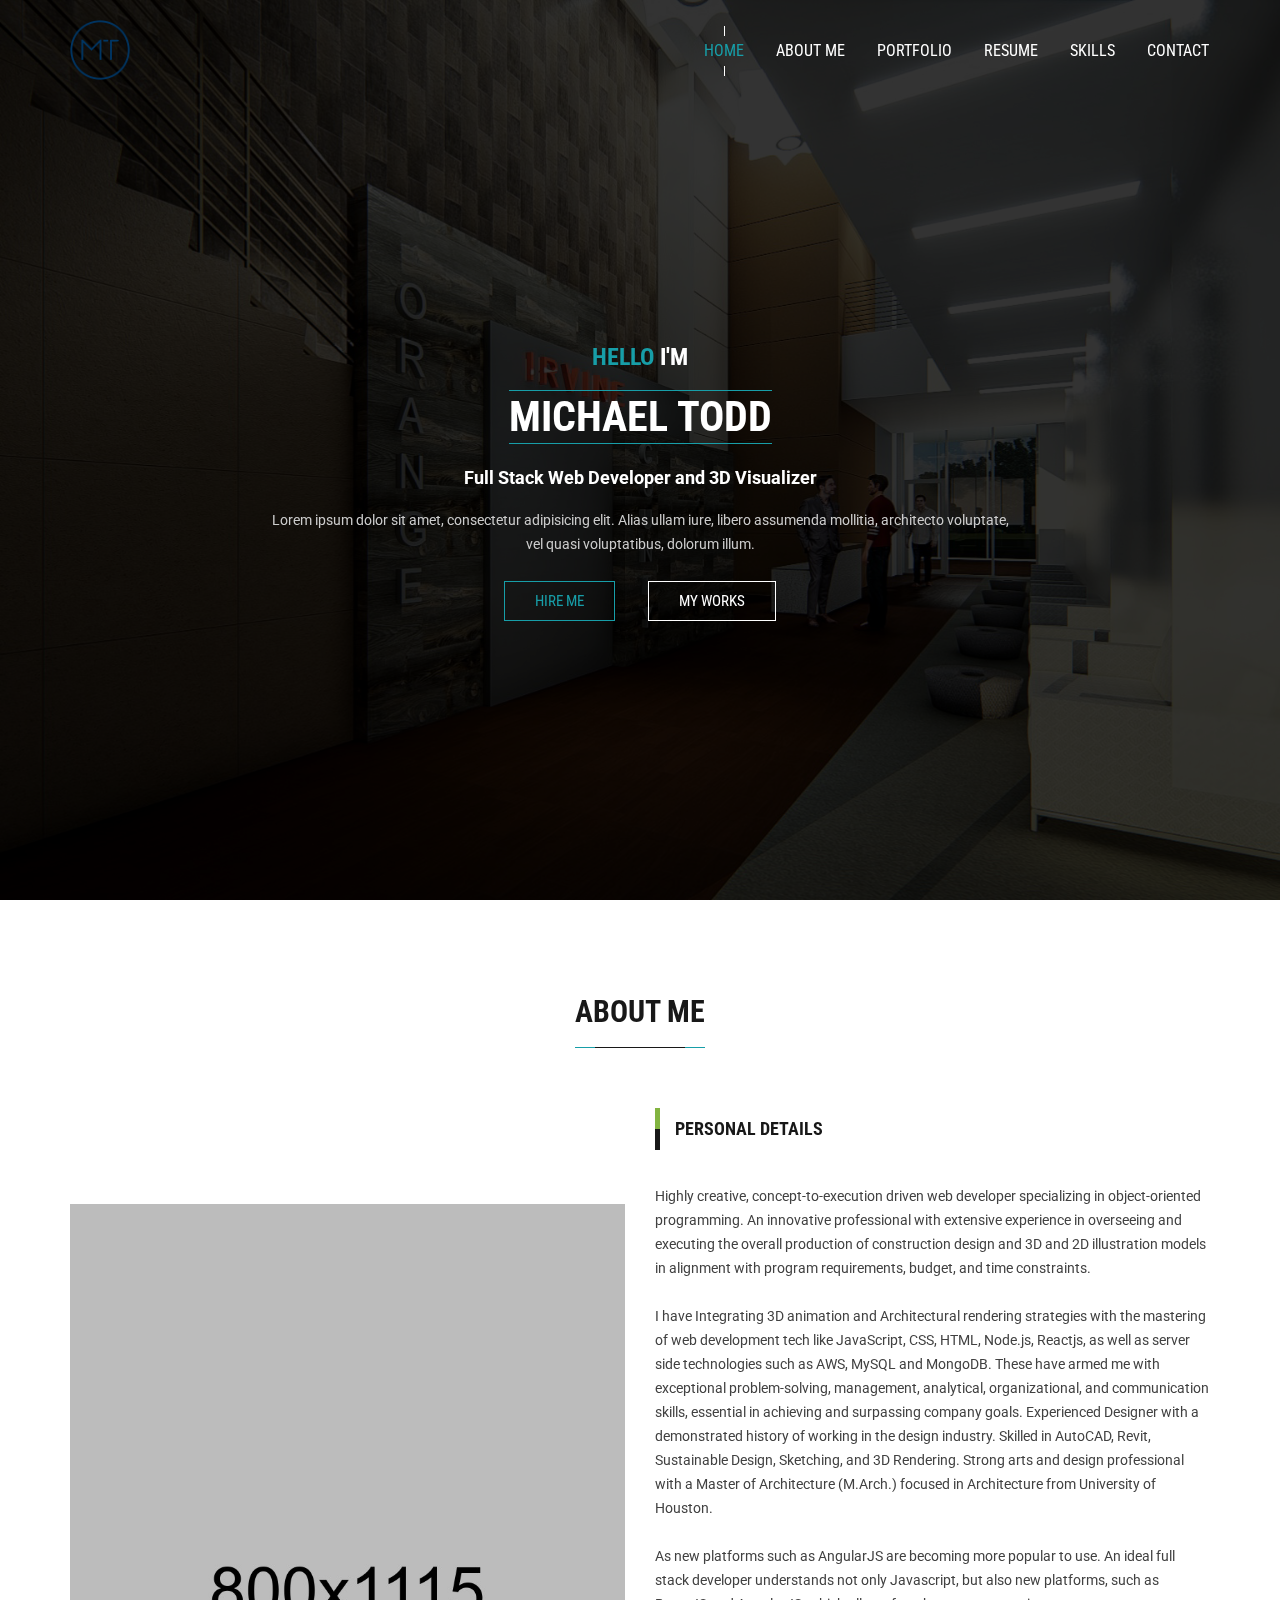
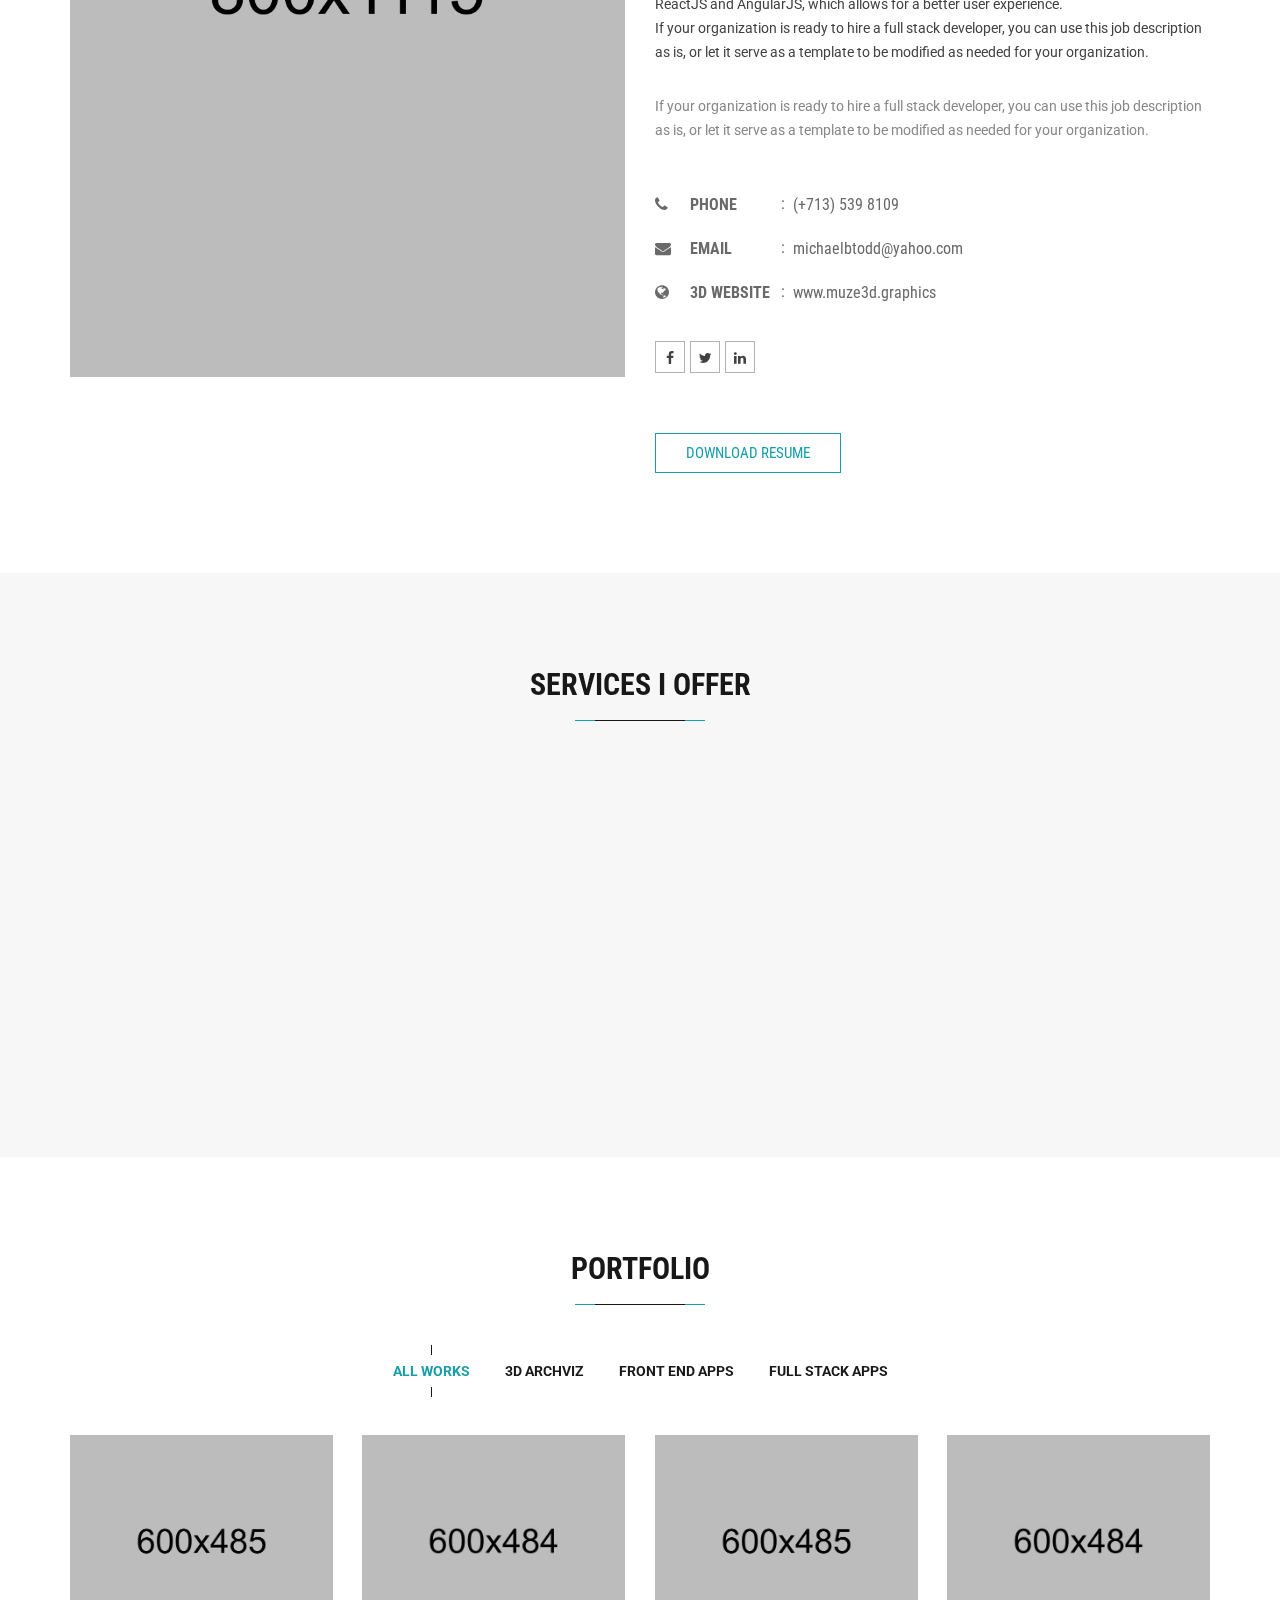
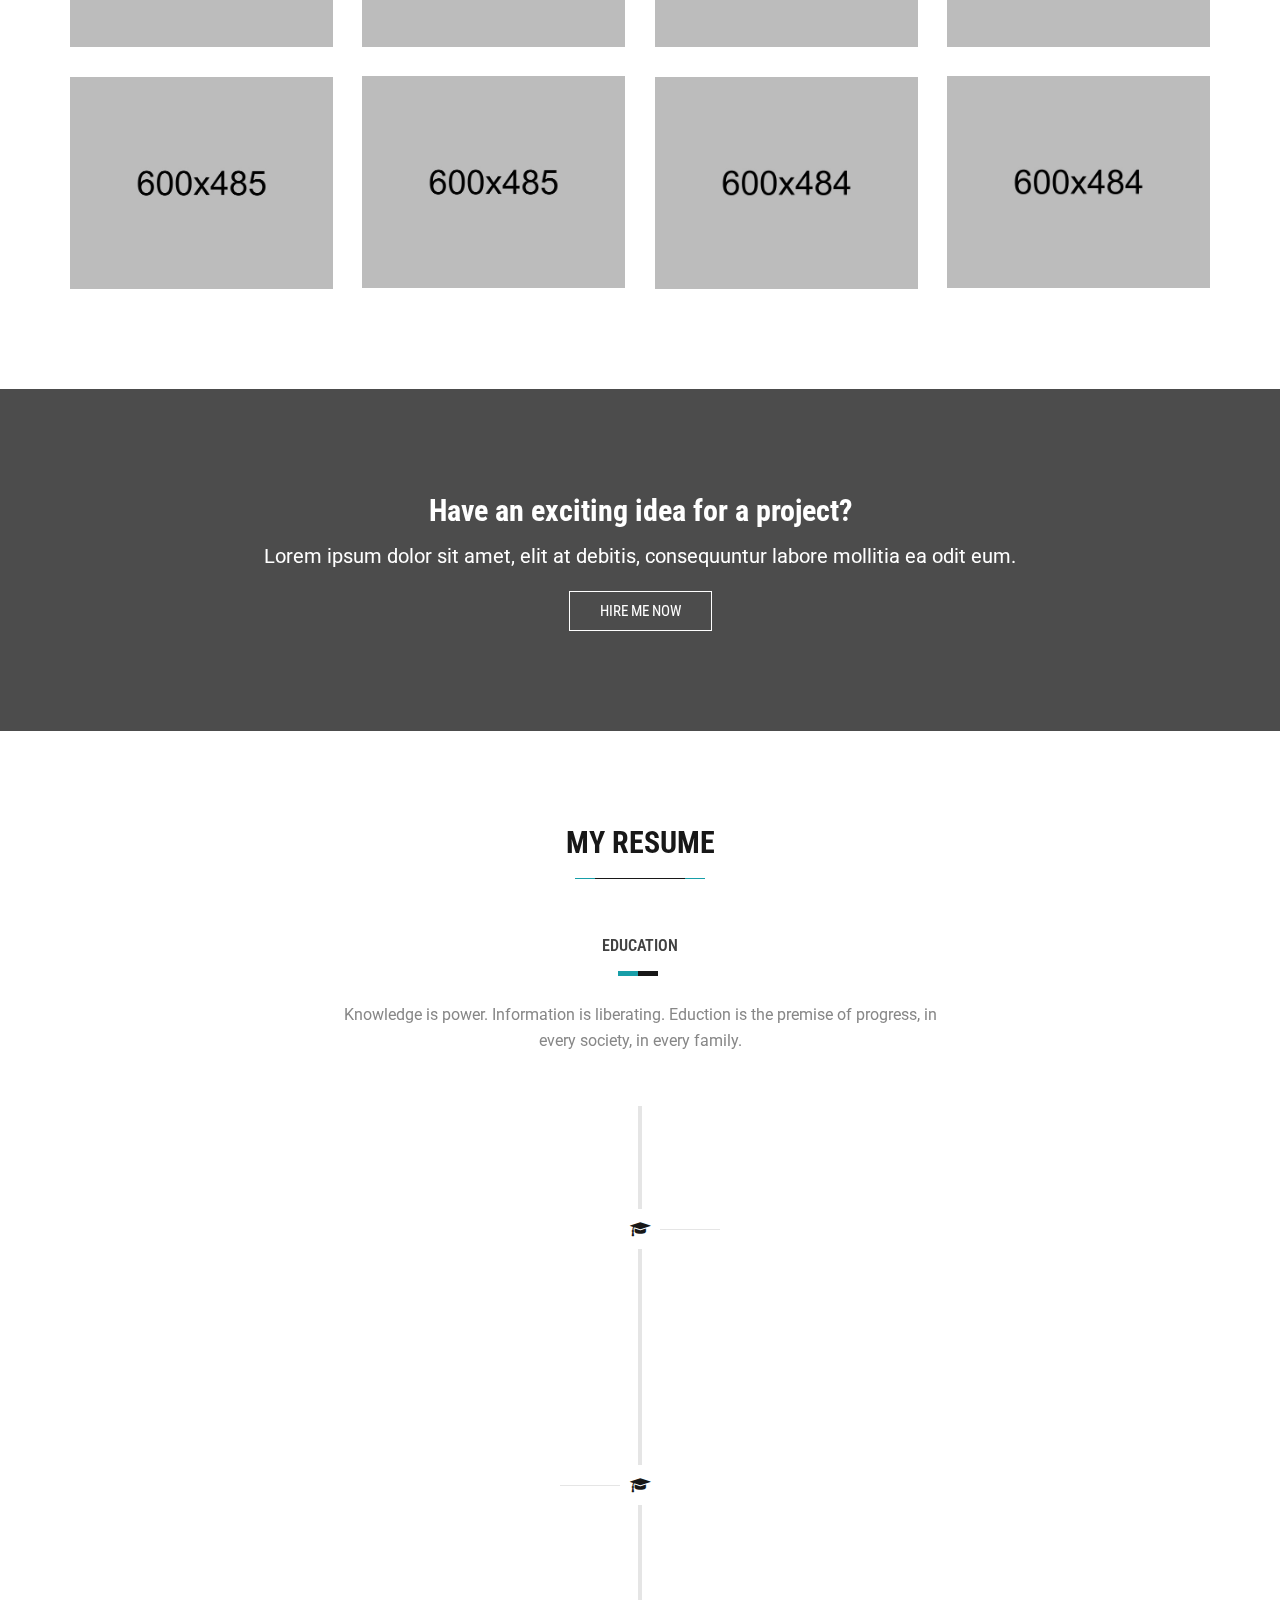
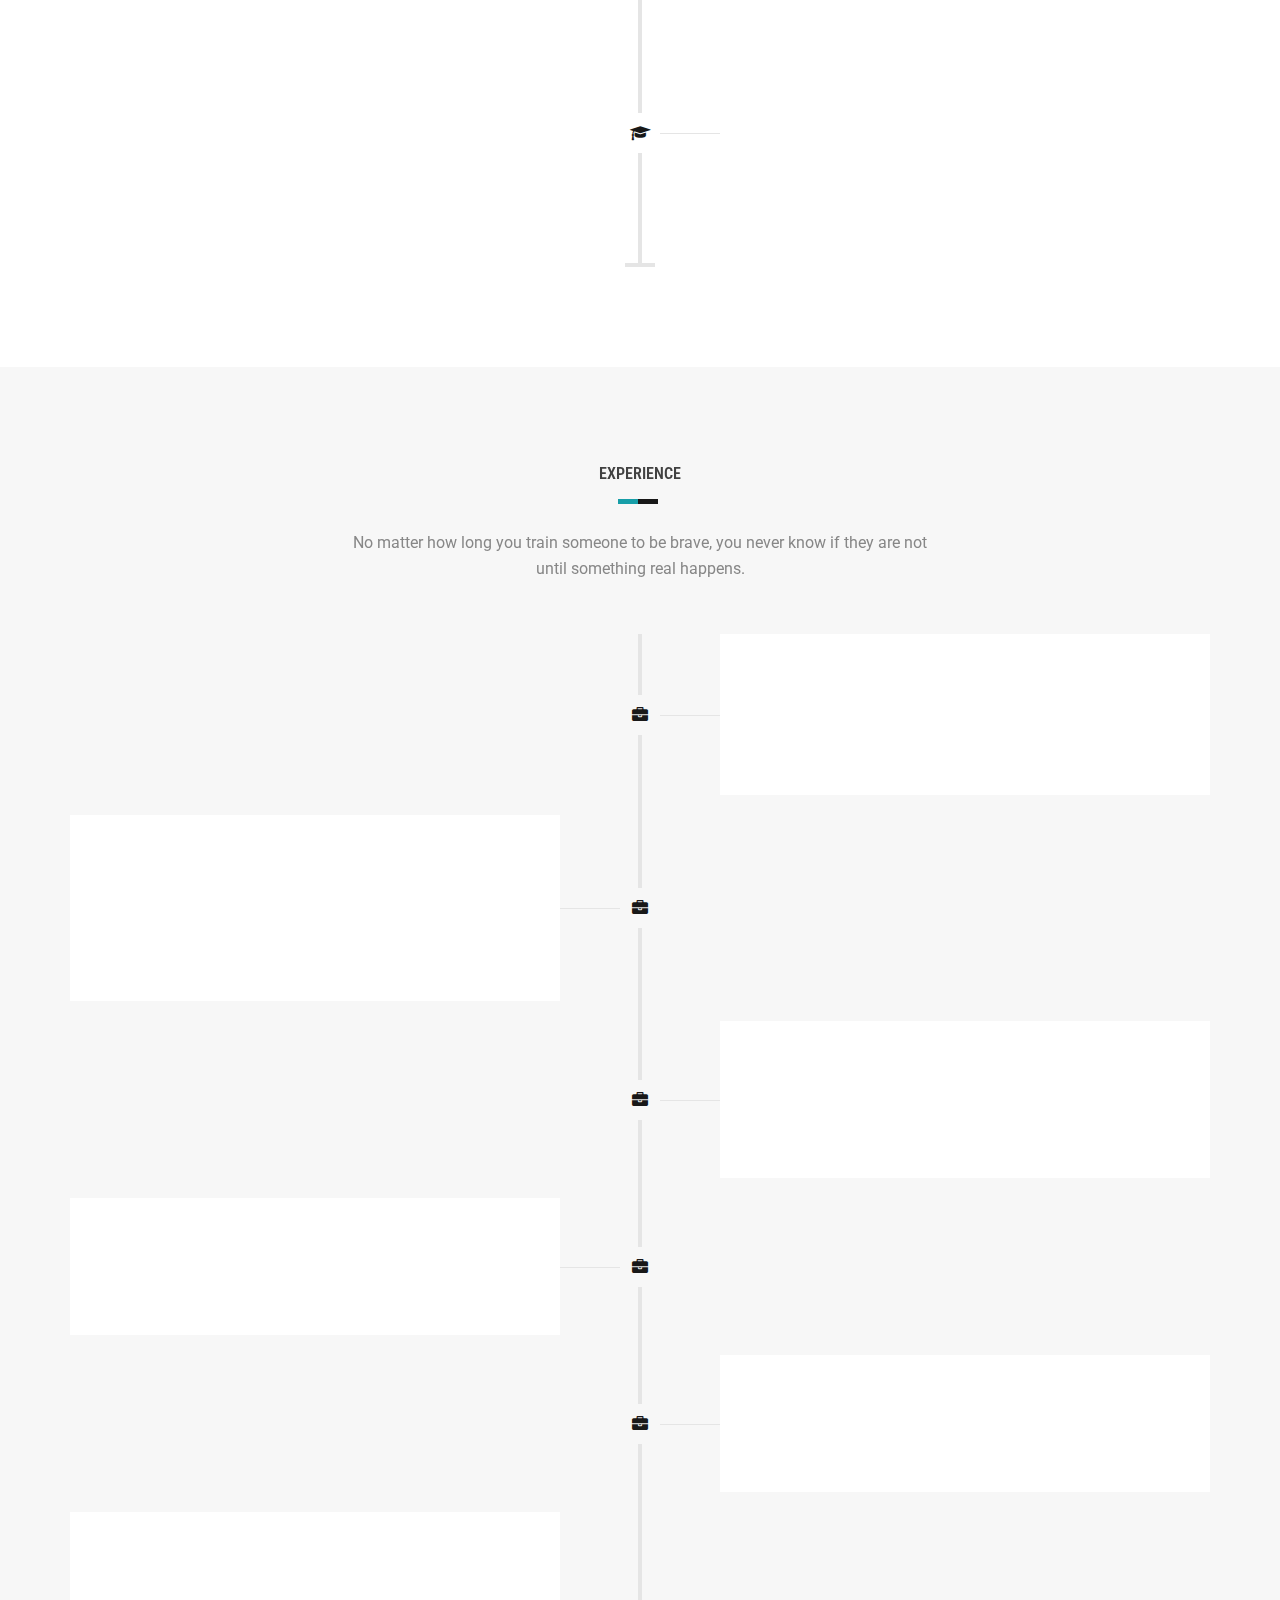
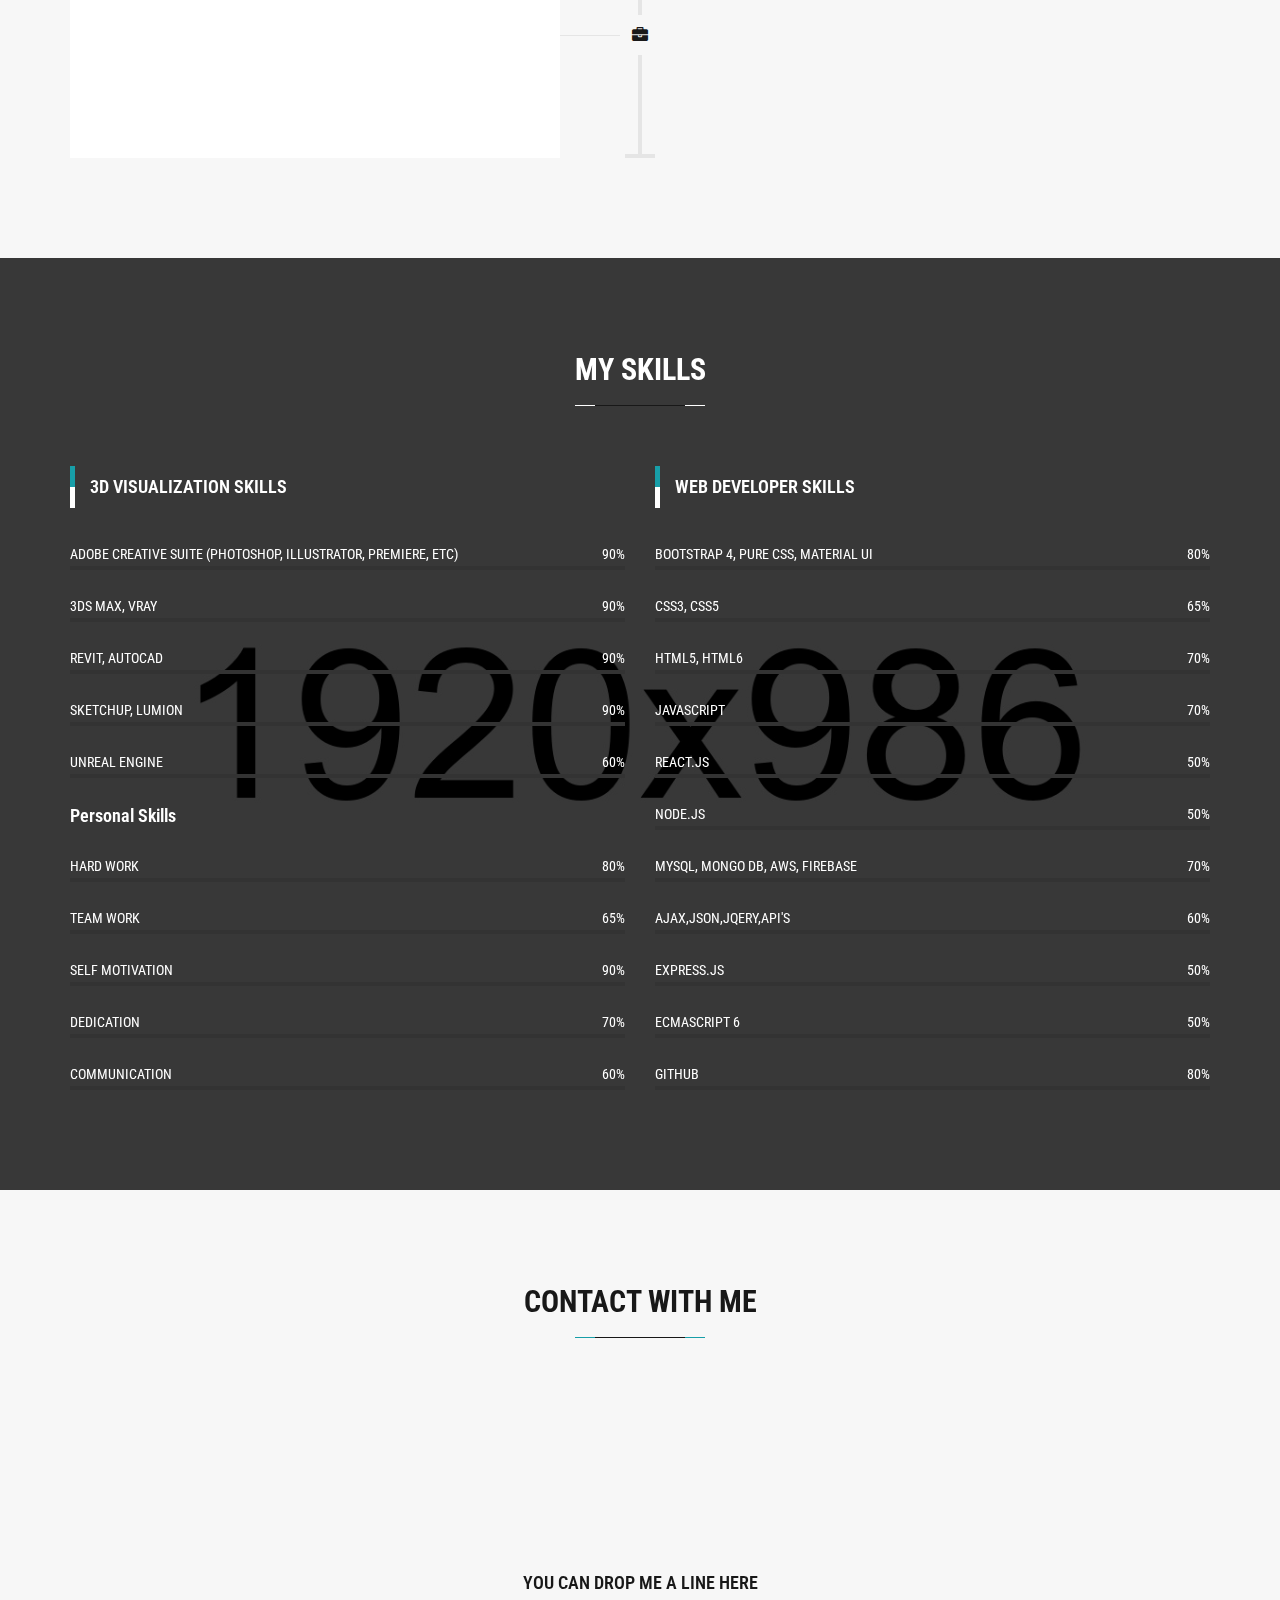
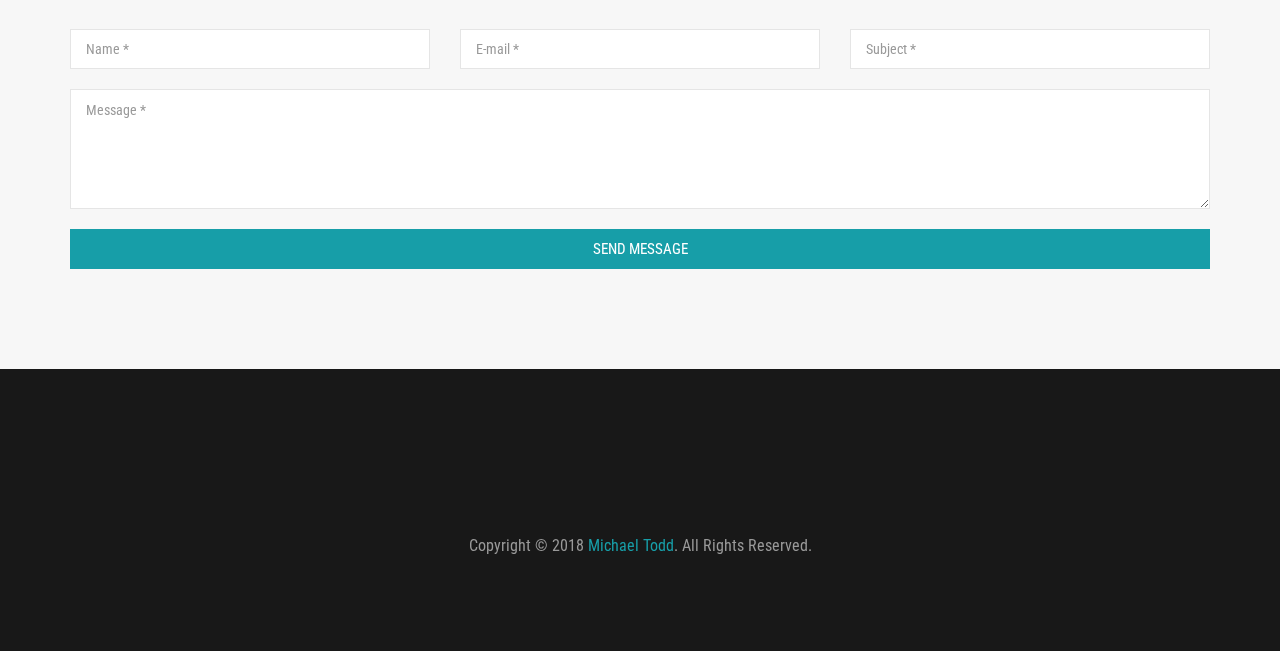
==== index.html @ e8cb7166 "experience update, temp breadcrump background images added" ====
<!DOCTYPE html>
<html dir="ltr" lang="en">

<head>
    <meta charset="utf-8">
    <meta http-equiv="X-UA-Compatible" content="IE=edge">
    <meta name="viewport" content="width=device-width, initial-scale=1">

    <!-- ==== Document Title ==== -->
    <title>Michael Todd Resume</title>

    <!-- ==== Document Meta ==== -->
    <meta name="author" content="">
    <meta name="description" content="">
    <meta name="keywords" content="">

    <!-- ==== Favicon ==== -->
    <link rel="icon" href="favicon.png" type="image/png">

    <!-- ==== Google Font ==== -->
    <link rel="stylesheet" href="https://fonts.googleapis.com/css?family=Roboto:300,400,500,700%7CRoboto+Condensed:300,400,700">

    <!-- ==== Plugins Bundle ==== -->
    <link rel="stylesheet" href="css/plugins.min.css">

    <!-- ==== Main Stylesheet ==== -->
    <link rel="stylesheet" href="style.css">

    <!-- ==== Responsive Stylesheet ==== -->
    <link rel="stylesheet" href="css/responsive-style.css">

    <!-- ==== Color Scheme Stylesheet ==== -->
    <link rel="stylesheet" href="css/colors/color-9.css" id="changeColorScheme">

    <!-- ==== Custom Stylesheet ==== -->
    <link rel="stylesheet" href="css/custom.css">

    <!-- ==== HTML5 Shim and Respond.js IE8 support of HTML5 elements and media queries ==== -->
    <!--[if lt IE 9]>
        <script src="https://oss.maxcdn.com/libs/html5shiv/3.7.0/html5shiv.js"></script>
        <script src="https://oss.maxcdn.com/libs/respond.js/1.4.2/respond.min.js"></script>
    <![endif]-->
</head>

<body data-spy="scroll" data-target="#headerNav" data-offset="100">

    <!-- Preloader Start -->
    <div id="preloader" class="bg-primary">
        <div class="preloader--spinner"></div>
    </div>
    <!-- Preloader End -->

    <!-- Wrapper Start -->
    <div class="wrapper">
        <!-- Header Section Start -->
        <header id="header" class="header--section">
            <!-- Header Navbar Start -->
            <nav class="header--navbar navbar">
                <div class="container">
                    <div class="navbar-header">
                        <button type="button" class="navbar-toggle collapsed" data-toggle="collapse" data-target="#headerNav">
                            <span class="sr-only">Toggle Navigation</span>
                            <span class="icon-bar"></span>
                            <span class="icon-bar"></span>
                            <span class="icon-bar"></span>
                        </button>

                        <!-- Logo Start -->
                        <a href="index.html" class="navbar-brand">
                            <span class="vc--parent">
                                <span class="vc--child">
                                    <img id="mt-logo" src="./img/logo03.png" alt="">
                                </span>
                            </span>
                        </a>
                        <!-- Logo End -->
                    </div>

                    <div id="headerNav" class="navbar-collapse collapse">
                        <!-- Header Nav Links Start -->
                        <ul class="header--nav-links ff--primary nav navbar-right">
                            <li class="active"><a href="#header" data-trigger="scroll">Home</a></li>
                            <li><a href="#aboutme" data-trigger="scroll">About Me</a></li>
                            <li><a href="#portfolio" data-trigger="scroll">Portfolio</a></li>
                            <!-- <li><a href="#experience" data-trigger="scroll">Experience</a></li>                 -->
                            <li><a href="#resume" data-trigger="scroll">Resume</a></li>
                            <li><a href="#skills" data-trigger="scroll">Skills</a></li>
                            <li><a href="#contact" data-trigger="scroll">Contact</a></li>
                            <li class="dropdown">
                                <!-- <a href="#" class="dropdown-toggle" data-toggle="dropdown">Pages<span class="caret"></span></a> -->
                                <!-- PAGES TURNED OFF -->
                                <!-- <a href="#" class="dropdown-toggle" data-toggle="dropdown">Pages<span class="caret"></span></a> -->

                                <ul class="dropdown-menu">
                                    <li><a href="index.html">Home Page</a></li>
                                    <!-- <li><a href="blog.html">Blog Page</a></li> -->
                                    <!-- <li><a href="blog-details.html">Blog Details Page</a></li> -->
                                    <li><a href="contact.html">Contact Page</a></li>
                                    <!-- <li><a href="404.html">404 Page</a></li> -->
                                    <!-- <li><a href="coming-soon.html">Coming Soon Page</a></li> -->
                                </ul>
                            </li>
                        </ul>
                        <!-- Header Nav Links End -->
                    </div>
                </div>
            </nav>
            <!-- Header Navbar End -->
        </header>
        <!-- Header Section End -->

        <!-- Banner Section Start -->
        <section id="banner" class="banner--section" data-bg-parallax="img/banner-img/bg.jpg" data-overlay="0.8">
            <div class="vc--parent">
                <div class="vc--child">
                    <div class="container">
                        <div class="row">
                            <div class="col-md-8 col-md-offset-2">
                                <!-- Banner Content Start -->
                                <div class="banner--content text-center pt--160 pb--100">
                                    <div class="title text-uppercase">
                                        <h2 class="h3 text-white"><span class="text-primary">Hello</span> I'm</h2>
                                    </div>

                                    <div class="name text-uppercase">
                                        <h3 class="h2 text-white">Michael Todd
                                    </div>

                                    <div class="role fs--18 fw--700 text-white">
                                        <p>Full Stack Web Developer and 3D Visualizer</p>
                                    </div>

                                    <div class="desc">
                                        <p>Lorem ipsum dolor sit amet, consectetur adipisicing elit. Alias ullam iure, libero
                                            assumenda mollitia, architecto voluptate, vel quasi voluptatibus, dolorum illum.</p>
                                    </div>

                                    <div class="action">
                                        <a href="#aboutme" data-trigger="scroll" class="btn btn-default">Hire Me</a>
                                        <a href="#portfolio" data-trigger="scroll" class="btn btn-white">My Works</a>
                                    </div>
                                </div>
                                <!-- Banner Content End -->
                            </div>
                        </div>
                    </div>
                </div>
            </div>
        </section>
        <!-- Banner Section End -->

        <!-- About Section Start -->
        <section id="aboutme" class="section pt--100 pb--40">
            <div class="container">
                <!-- Section Title Start -->
                <div class="section--title pb--60 text-center">
                    <h2 class="h2 text-uppercase">About Me</h2>
                </div>
                <!-- Section Title End -->

                <div class="row row--md-vc">
                    <div class="col-md-6 pb--60">
                        <!-- Image Block Start -->
                        <div class="img--block">
                            <img src="img/about-img/01.jpg" alt="">
                        </div>
                        <!-- Image Block End -->
                    </div>

                    <div class="col-md-6 pb--60">
                        <!-- About Block Start -->
                        <div class="about--block">
                            <div class="title">
                                <h2 class="h4 fw--700 text-uppercase">Personal Details</h2>
                            </div>

                            <div class="details pt--30 text-dark">
                                <p>Highly creative, concept-to-execution driven web developer specializing in object-oriented
                                    programming. An innovative professional with extensive experience in overseeing and executing
                                    the overall production of construction design and 3D and 2D illustration models in alignment
                                    with program requirements, budget, and time constraints.
                                    <br>
                                    <br> I have Integrating 3D animation and Architectural rendering strategies with the
                                    mastering of web development tech like JavaScript, CSS, HTML, Node.js, Reactjs, as well
                                    as server side technologies such as AWS, MySQL and MongoDB. These have armed me with
                                    exceptional problem-solving, management, analytical, organizational, and communication
                                    skills, essential in achieving and surpassing company goals. Experienced Designer with
                                    a demonstrated history of working in the design industry. Skilled in AutoCAD, Revit,
                                    Sustainable Design, Sketching, and 3D Rendering. Strong arts and design professional
                                    with a Master of Architecture (M.Arch.) focused in Architecture from University of Houston.
                                    <br>
                                    <br>

                                    <!-- The full stack developer is a great resource for any company dealing with technology because when the developer is creating
                                the web part of a product puzzle, he or she is doing it from both perspectives – ease and practicality of use and user experience.
                                The demand for full stack developers is high, which has led to a huge shortage in candidates to fill the jobs, especially
                                <br>
                                <br> -->
                                    As new platforms such as AngularJS are becoming more popular to use. An ideal full stack developer understands not only Javascript,
                                    but also new platforms, such as ReactJS and AngularJS, which allows for a better user
                                    experience.
                                    <br> If your organization is ready to hire a full stack developer, you can use this job
                                    description as is, or let it serve as a template to be modified as needed for your organization.</p>
                            </div>

                            <div class="details pt--30">
                                <p>If your organization is ready to hire a full stack developer, you can use this job description
                                    as is, or let it serve as a template to be modified as needed for your organization.</p>
                            </div>

                            <div class="info pt--50">
                                <table class="ff--primary">
                                    <tbody>
                                        <!-- CALENDAR/BIRTHDAY TURNED OFF -->
                                        <!-- <tr>
                                            <th>
                                                <i class="fa fa-calendar"></i>
                                                <span>Brithday</span>
                                            </th>
                                            <td>12/10/1990</td>
                                        </tr> -->
                                        <tr>
                                            <th>
                                                <i class="fa fa-phone"></i>
                                                <span>Phone</span>
                                            </th>
                                            <td><a href="tel:+7135398109" class="btn-link">(+713) 539 8109</a></td>
                                        </tr>
                                        <tr>
                                            <th>
                                                <i class="fa fa-envelope"></i>
                                                <span>Email</span>
                                            </th>
                                            <td><a href="mailto:michaelbtodd@yahoo.com" class="btn-link">michaelbtodd@yahoo.com</a></td>
                                        </tr>
                                        <!-- <tr>
                                            <th>
                                                <i class="fa fa-skype"></i>
                                                <span>Skype</span>
                                            </th>
                                            <td>michaelbtodd1</td>
                                        </tr> -->
                                        <tr>
                                            <th>
                                                <i class="fa fa-globe"></i>
                                                <span>3D Website</span>
                                            </th>
                                            <td><a href="https://www.muze3d.graphics/" class="btn-link">www.muze3d.graphics</a></td>
                                        </tr>
                                    </tbody>
                                </table>
                            </div>

                            <div class="social text-dark pt--30">
                                <ul class="nav">
                                    <li><a href="#"><span class="fa fa-facebook"></span></a></li>
                                    <li><a href="#"><span class="fa fa-twitter"></span></a></li>
                                    <!-- <li><a href="#"><span class="fa fa-google-plus"></span></a></li> -->
                                    <li><a href="https://www.linkedin.com/in/michael-todd-01a16677/"><span class="fa fa-linkedin"></span></a></li>
                                </ul>
                            </div>

                            <div class="action pt--60">
                                <a href="img/resume-img/michaeltodd-resume.pdf" class="btn btn-default">Download Resume</a>
                            </div>
                        </div>
                        <!-- About Block End -->
                    </div>
                </div>
            </div>
        </section>
        <!-- About Section End -->

        <!-- Services Section Start -->
        <section id="services" class="section pt--100 pb--40 bg-light">
            <div class="container">
                <!-- Section Title Start -->
                <div class="section--title pb--60 text-center">
                    <h2 class="h2 text-uppercase">Services I Offer</h2>
                </div>
                <!-- Section Title End -->

                <div class="row AdjustRow" data-scroll-reveal="group">
                    <div class="col-md-3 col-xs-6 col-xxs-12 pb--60">
                        <!-- Service Block Start -->
                        <div class="service--block">
                            <div class="icon">
                                <i class="fa fa-heart-o"></i>
                            </div>

                            <div class="title">
                                <h3 class="h4">Amazing Design</h3>
                            </div>

                            <div class="desc">
                                <p>Lorem ipsum dolor sit amet, consectetur adipisicing elit excepturi eum, consequatur quas
                                    cumque vel.</p>
                            </div>
                        </div>
                        <!-- Service Block End -->
                    </div>

                    <div class="col-md-3 col-xs-6 col-xxs-12 pb--60">
                        <!-- Service Block Start -->
                        <div class="service--block">
                            <div class="icon">
                                <i class="fa fa-cogs"></i>
                            </div>

                            <div class="title">
                                <h3 class="h4">Development</h3>
                            </div>

                            <div class="desc">
                                <p>Lorem ipsum dolor sit amet, consectetur adipisicing elit excepturi eum, consequatur quas
                                    cumque vel.</p>
                            </div>
                        </div>
                        <!-- Service Block End -->
                    </div>

                    <div class="col-md-3 col-xs-6 col-xxs-12 pb--60">
                        <!-- Service Block Start -->
                        <div class="service--block">
                            <div class="icon">
                                <i class="fa fa-support"></i>
                            </div>

                            <div class="title">
                                <h3 class="h4">24/7 Support</h3>
                            </div>

                            <div class="desc">
                                <p>Lorem ipsum dolor sit amet, consectetur adipisicing elit excepturi eum, consequatur quas
                                    cumque vel.</p>
                            </div>
                        </div>
                        <!-- Service Block End -->
                    </div>

                    <div class="col-md-3 col-xs-6 col-xxs-12 pb--60">
                        <!-- Service Block Start -->
                        <div class="service--block">
                            <div class="icon">
                                <i class="fa fa-paint-brush"></i>
                            </div>

                            <div class="title">
                                <h3 class="h4">Redesign</h3>
                            </div>

                            <div class="desc">
                                <p>Lorem ipsum dolor sit amet, consectetur adipisicing elit excepturi eum, consequatur quas
                                    cumque vel.</p>
                            </div>
                        </div>
                        <!-- Service Block End -->
                    </div>
                </div>
            </div>
        </section>
        <!-- Services Section End -->

        <!-- Portfolio Section Start -->
        <section id="portfolio" class="section pt--100 pb--40">
            <div class="container">
                <!-- Section Title Start -->
                <div class="section--title pb--60 text-center">
                    <h2 class="h2 text-uppercase">Portfolio</h2>
                </div>
                <!-- Section Title End -->

                <!-- Portfolio Filter Menu Start -->
                <div class="portfolio--filter-menu pb--50">
                    <ul class="nav">
                        <li data-target="*" class="active">All Works</li>
                        <li data-target="illustration">3D ArchViz</li>
                        <li data-target="ui-design">Front End Apps</li>
                        <li data-target="branding">Full Stack Apps</li>
                    </ul>
                </div>
                <!-- Portfolio Filter Menu End -->

                <!-- Portfolio Items Start -->
                <div class="portfolio--items row MasonryRow pb--30" data-trigger="gallery_popup">
                    <div class="col-md-3 col-xs-6 col-xxs-12 pb--30" data-cat="illustration ui-design">
                        <!-- Portfolio Item Start -->
                        <div class="portfolio--item">
                            <img src="img/portfolio-img/01.jpg" alt="">

                            <a href="img/portfolio-img/01.jpg" class="caption">
                                <div class="vc--parent">
                                    <div class="vc--child">
                                        <h3 class="h6">Cover Design</h3>

                                        <p>Lorem ipsum dolor sit amet.</p>
                                    </div>
                                </div>
                            </a>
                        </div>
                        <!-- Portfolio Item End -->
                    </div>

                    <div class="col-md-3 col-xs-6 col-xxs-12 pb--30" data-cat="ui-design illustration">
                        <!-- Portfolio Item Start -->
                        <div class="portfolio--item">
                            <img src="img/portfolio-img/02.jpg" alt="">

                            <a href="img/portfolio-img/02.jpg" class="caption">
                                <div class="vc--parent">
                                    <div class="vc--child">
                                        <h3 class="h6">Business Card Design</h3>

                                        <p>Lorem ipsum dolor sit amet.</p>
                                    </div>
                                </div>
                            </a>
                        </div>
                        <!-- Portfolio Item End -->
                    </div>

                    <div class="col-md-3 col-xs-6 col-xxs-12 pb--30" data-cat="illustration branding">
                        <!-- Portfolio Item Start -->
                        <div class="portfolio--item">
                            <img src="img/portfolio-img/03.jpg" alt="">

                            <a href="img/portfolio-img/03.jpg" class="caption">
                                <div class="vc--parent">
                                    <div class="vc--child">
                                        <h3 class="h6">Candleholders Design</h3>

                                        <p>Lorem ipsum dolor sit amet.</p>
                                    </div>
                                </div>
                            </a>
                        </div>
                        <!-- Portfolio Item End -->
                    </div>

                    <div class="col-md-3 col-xs-6 col-xxs-12 pb--30" data-cat="branding illustration">
                        <!-- Portfolio Item Start -->
                        <div class="portfolio--item">
                            <img src="img/portfolio-img/04.jpg" alt="">

                            <a href="img/portfolio-img/04.jpg" class="caption">
                                <div class="vc--parent">
                                    <div class="vc--child">
                                        <h3 class="h6">Branding Design</h3>

                                        <p>Lorem ipsum dolor sit amet.</p>
                                    </div>
                                </div>
                            </a>
                        </div>
                        <!-- Portfolio Item End -->
                    </div>

                    <div class="col-md-3 col-xs-6 col-xxs-12 pb--30" data-cat="illustration ui-design">
                        <!-- Portfolio Item Start -->
                        <div class="portfolio--item">
                            <img src="img/portfolio-img/01.jpg" alt="">

                            <a href="img/portfolio-img/01.jpg" class="caption">
                                <div class="vc--parent">
                                    <div class="vc--child">
                                        <h3 class="h6">Cover Design</h3>

                                        <p>Lorem ipsum dolor sit amet.</p>
                                    </div>
                                </div>
                            </a>
                        </div>
                        <!-- Portfolio Item End -->
                    </div>

                    <div class="col-md-3 col-xs-6 col-xxs-12 pb--30" data-cat="ui-design illustration">
                        <!-- Portfolio Item Start -->
                        <div class="portfolio--item">
                            <img src="img/portfolio-img/02.jpg" alt="">

                            <a href="img/portfolio-img/02.jpg" class="caption">
                                <div class="vc--parent">
                                    <div class="vc--child">
                                        <h3 class="h6">Business Card Design</h3>

                                        <p>Lorem ipsum dolor sit amet.</p>
                                    </div>
                                </div>
                            </a>
                        </div>
                        <!-- Portfolio Item End -->
                    </div>

                    <div class="col-md-3 col-xs-6 col-xxs-12 pb--30" data-cat="illustration branding">
                        <!-- Portfolio Item Start -->
                        <div class="portfolio--item">
                            <img src="img/portfolio-img/03.jpg" alt="">

                            <a href="img/portfolio-img/03.jpg" class="caption">
                                <div class="vc--parent">
                                    <div class="vc--child">
                                        <h3 class="h6">Crystal Collector Web App</h3>

                                        <p>Lorem ipsum dolor sit amet.</p>
                                    </div>
                                </div>
                            </a>
                        </div>
                        <!-- Portfolio Item End -->
                    </div>

                    <div class="col-md-3 col-xs-6 col-xxs-12 pb--30" data-cat="branding illustration">
                        <!-- Portfolio Item Start -->
                        <div class="portfolio--item">
                            <img src="img/portfolio-img/04.jpg" alt="">

                            <a href="img/portfolio-img/04.jpg" class="caption">
                                <div class="vc--parent">
                                    <div class="vc--child">
                                        <h3 class="h6">Branding Design</h3>

                                        <p>Lorem ipsum dolor sit amet.</p>
                                    </div>
                                </div>
                            </a>
                        </div>
                        <!-- Portfolio Item End -->
                    </div>
                </div>
                <!-- Portfolio Items End -->
            </div>
        </section>
        <!-- Portfolio Section End -->

        <!-- Call To Action Start -->
        <section class="section pt--100 pb--100" data-bg-parallax="img/call-to-action-img/bg.jpg" data-overlay="0.7">
            <div class="container">
                <!-- Call To Action Block Start -->
                <div class="cta--block text-center">
                    <div class="title">
                        <h2 class="h2 text-white">Have an exciting idea for a project?</h2>
                    </div>

                    <div class="content fs--20 pt--10 text-white">
                        <p>Lorem ipsum dolor sit amet, elit at debitis, consequuntur labore mollitia ea odit eum.</p>
                    </div>

                    <div class="action pt--20">
                        <a href="#" class="btn btn-white">Hire Me Now</a>
                    </div>
                </div>
                <!-- Call To Action Block End -->
            </div>
        </section>
        <!-- Call To Action End -->

        <!-- Resume Section Start -->
        <section id="resume" class="section pt--100 pb--100">
            <div class="container">
                <!-- Section Title Start -->
                <div class="section--title pb--60 text-center">
                    <h2 class="h2 text-uppercase">My Resume</h2>
                </div>
                <!-- Section Title End -->

                <!-- Timeline Block Start -->
                <div class="timeline--block">
                    <div class="title">
                        <h3 class="h5">Education</h3>
                    </div>

                    <div class="sub-title">
                        <p class="fs--16">Knowledge is power. Information is liberating. Eduction is the premise of progress,
                            in every society, in every family.</p>
                    </div>

                    <!-- Timeline Items Start -->
                    <ul class="timeline--items nav">
                        <li>
                            <!-- Timeline Item Start -->
                            <div class="timeline--item">
                                <div class="icon bg-default">
                                    <i class="fa fa-graduation-cap"></i>
                                </div>

                                <table class="table" data-scroll-reveal="bottom">
                                    <tr>
                                        <td>
                                            <p class="date bg-primary">1991 - 1996</p>

                                            <div class="bottom">
                                                <h4 class="name h6 fw--700">Texas Southern University</h4>

                                                <p class="institute ff--primary">Bachelor of Science in Biology/Minor in
                                                    Chemistry
                                                </p>

                                                <p class="location fs--12">Texas, Houston</p>
                                            </div>
                                        </td>
                                        <td>
                                            <div class="content">
                                                <p>As the largest instructional unit in the College of Science & Technology,
                                                    the Department of Biology offers courses in Biology (BIOL), the Bachelor
                                                    of Science (B.S.) Degree in Biology. Degree in Biology, and a minor in
                                                    Biology for students pursuing majors in other departments where the declaration
                                                    of a minor is required. .</p>
                                            </div>
                                        </td>
                                    </tr>
                                </table>
                            </div>
                            <!-- Timeline Item End -->
                        </li>
                        <li>
                            <!-- Timeline Item Start -->
                            <div class="timeline--item">
                                <div class="icon bg-default">
                                    <i class="fa fa-graduation-cap"></i>
                                </div>

                                <table class="table" data-scroll-reveal="bottom">
                                    <tr>
                                        <td>
                                            <p class="date bg-primary">1998 - 2001</p>

                                            <div class="bottom">
                                                <h4 class="name h6 fw--700">University of Houston, Gerald D. Hines College
                                                    of Architecture</h4>

                                                <p class="institute ff--primary">Master of Architecture</p>

                                                <p class="location fs--12">Texas, Houston</p>
                                            </div>
                                        </td>
                                        <td>
                                            <div class="content">
                                                <p>The program leading to the Master in Architecture (MArch) is an accredited
                                                    professional degree intended for individuals who have completed the bachelor's
                                                    degree with a major other than one of the design professions or with
                                                    a pre-professional undergraduate major in one of the design professions.</p>
                                            </div>
                                        </td>
                                    </tr>
                                </table>
                            </div>
                            <!-- Timeline Item End -->
                        </li>
                        <li>
                            <!-- Timeline Item Start -->
                            <div class="timeline--item">
                                <div class="icon bg-default">
                                    <i class="fa fa-graduation-cap"></i>
                                </div>

                                <table class="table" data-scroll-reveal="bottom">
                                    <tr>
                                        <td>
                                            <p class="date bg-primary">2018</p>

                                            <div class="bottom">
                                                <h4 class="name h6 fw--700">
                                                    <div class="bold_title">George Washington University,</div> College of
                                                    Profession Studies
                                                </h4>

                                                <p class="institute ff--primary">GW Coding Bootcamp, Full Stack Developer</p>

                                                <p class="location fs--12">Washington D.C.</p>
                                            </div>
                                        </td>
                                        <td>
                                            <div class="content">
                                                <p>Learning for the full stack, including the skills needed to become proficient
                                                    frontend and backend developers.
                                                    <br> HTML5, CSS3, JavaScript, jQuery, Java, Bootstrap, Express.js, React.js,
                                                    Node.js, MongoDB, MySQL, and more.*.</p>
                                            </div>
                                        </td>
                                    </tr>
                                </table>
                            </div>
                            <!-- Timeline Item End -->
                        </li>
                        <li>
                            <!-- EXTRA TIMELINE ITEM -->
                            <!-- Timeline Item Start -->
                            <!-- <div class="timeline--item">
                                <div class="icon bg-default">
                                    <i class="fa fa-graduation-cap"></i>
                                </div>

                                <table class="table" data-scroll-reveal="bottom">
                                    <tr>
                                        <td>
                                            <p class="date bg-primary">2000 - 2013</p>

                                            <div class="bottom">
                                                <h4 class="name h6 fw--700">Academy of Fine Arts</h4>

                                                <p class="institute ff--primary">Master of Arts</p>

                                                <p class="location fs--12">Tokyo, Japan</p>
                                            </div>
                                        </td>
                                        <td>
                                            <div class="content">
                                                <p>Lorem ipsum dolor sit amet, consectetur adipisicing elit. Tempora ad, officiis! Saepe amet beatae nihil, tempora, qui odio sapiente aliquid sit quia ipsa quae.</p>
                                            </div>
                                        </td>
                                    </tr>
                                </table>
                            </div> -->
                            <!-- Timeline Item End -->
                        </li>
                    </ul>
                    <!-- Timeline Items End -->
                </div>
                <!-- Timeline Block End -->
            </div>
        </section>
        <!-- Resume Section End -->

        <!-- Experience Section Start -->
        <section class="section pt--100 pb--100 bg-light">
            <div class="container">
                <!-- Timeline Block Start -->
                <div class="timeline--block">
                    <div class="title">
                        <h3 class="h5">Experience</h3>
                    </div>

                    <div class="sub-title">
                        <p class="fs--16">No matter how long you train someone to be brave, you never know if they are not
                            until something real happens.</p>
                    </div>

                    <!-- Timeline Items Start -->
                    <ul class="timeline--items nav">
                        <li>
                            <!-- Timeline Item Start -->
                            <div class="timeline--item">
                                <div class="icon bg-light">
                                    <i class="fa fa-briefcase"></i>
                                </div>

                                <table class="table" data-scroll-reveal="bottom">
                                    <tr>
                                        <td>
                                            <p class="date bg-primary">2001 - 2004</p>

                                            <div class="bottom">
                                                <h4 class="name h6 fw--700">Jackson & Ryan Architects</h4>

                                                <p class="institute ff--primary">Architect, Intern level III</p>

                                                <p class="location fs--12">Texas, Houston</p>
                                            </div>
                                        </td>
                                        <td>
                                            <div class="content">
                                                <p>Architecture firm specializing in Religious facilities, with a focus on
                                                    museums, education, and multi-family projects </p>
                                            </div>
                                        </td>
                                    </tr>
                                </table>
                            </div>
                            <!-- Timeline Item End -->
                        </li>
                        <li>
                            <!-- Timeline Item Start -->
                            <div class="timeline--item">
                                <div class="icon bg-light">
                                    <i class="fa fa-briefcase"></i>
                                </div>

                                <table class="table" data-scroll-reveal="bottom">
                                    <tr>
                                        <td>
                                            <p class="date bg-primary">2004 - 2006</p>

                                            <div class="bottom">
                                                <h4 class="name h6 fw--700">Arquitectonica</h4>

                                                <p class="institute ff--primary">Architect, Intern V </p>

                                                <p class="location fs--12">Florida, Miami</p>
                                            </div>
                                        </td>
                                        <td>
                                            <div class="content">
                                                <p>Arquitectonica is known as one of the pioneers of globalization in the
                                                    architecture profession. Well-known projects by the firm include the
                                                    Microsoft Europe Headquarters in Paris, and the Cyberport Technology
                                                    Campus in Hong Kong.
                                                </p>
                                            </div>
                                        </td>
                                    </tr>
                                </table>
                            </div>
                            <!-- Timeline Item End -->
                        </li>
                        <li>
                            <!-- Timeline Item Start -->
                            <div class="timeline--item">
                                <div class="icon bg-light">
                                    <i class="fa fa-briefcase"></i>
                                </div>

                                <table class="table" data-scroll-reveal="bottom">
                                    <tr>
                                        <td>
                                            <p class="date bg-primary">2006 - 2007</p>

                                            <div class="bottom">
                                                <h4 class="name h6 fw--700">Muze 3D</h4>

                                                <p class="institute ff--primary">Owner, 3D Illustrator and Animator</p>

                                                <p class="location fs--12">Florida, Miami</p>
                                            </div>
                                        </td>
                                        <td>
                                            <div class="content">
                                                <p>Demonstrated creativity in formulating photorealistic architectural renderings
                                                    and animations for design presentations, websites, and brochures.</p>
                                            </div>
                                        </td>
                                    </tr>
                                </table>
                            </div>
                            <!-- Timeline Item End -->
                        </li>
                        <!-- Timeline Item Start -->
                        <li>
                            <div class="timeline--item">
                                <div class="icon bg-light">
                                    <i class="fa fa-briefcase"></i>
                                </div>

                                <table class="table" data-scroll-reveal="bottom">
                                    <tr>
                                        <td>
                                            <p class="date bg-primary">2007-2010</p>

                                            <div class="bottom">
                                                <h4 class="name h6 fw--700">Kirksey Architects</h4>

                                                <p class="institute ff--primary">Designer/3D Architectural Visualizer</p>

                                                <p class="location fs--12">Texas, Houston</p>
                                            </div>
                                        </td>
                                        <td>
                                            <div class="content">
                                                <p>content content</p>
                                            </div>
                                        </td>
                                    </tr>
                                </table>
                            </div>
                        </li>
                        <!-- Timeline Item End -->
                        <!-- Timeline Item Start -->
                        <li>
                            <div class="timeline--item">
                                <div class="icon bg-light">
                                    <i class="fa fa-briefcase"></i>
                                </div>

                                <table class="table" data-scroll-reveal="bottom">
                                    <tr>
                                        <td>
                                            <p class="date bg-primary">2010-2013</p>

                                            <div class="bottom">
                                                <h4 class="name h6 fw--700">bay/ibi group</h4>

                                                <p class="institute ff--primary">Designer/3D Architectural Visualizer</p>

                                                <p class="location fs--12">Texas, Houston</p>
                                            </div>
                                        </td>
                                        <td>
                                            <div class="content">
                                                <p>content content</p>
                                            </div>
                                        </td>
                                    </tr>
                                </table>
                                <li>
                                    <!-- Timeline Item End -->
                                    <!-- Timeline Item Start -->
                                    <div class="timeline--item">
                                        <div class="icon bg-light">
                                            <i class="fa fa-briefcase"></i>
                                        </div>

                                        <table class="table" data-scroll-reveal="bottom">
                                            <tr>
                                                <td>
                                                    <p class="date bg-primary">2013-2018</p>

                                                    <div class="bottom">
                                                        <h4 class="name h6 fw--700">Stantec Architecture</h4>

                                                        <p class="institute ff--primary">Designer/3D Architectural Visualizer</p>

                                                        <p class="location fs--12">Virginia, Arlington</p>
                                                    </div>
                                                </td>
                                                <td>
                                                    <div class="content">
                                                        <p>Created environments for 3d animations and renderings for client
                                                            presentations and marketing.
                                                            <br> Advanced working drawings to higher level of completion
                                                            for Construction Documentation submission.
                                                            <br> Collaborated with multiple offices nationwide to create
                                                            3d and photorealistic renderings.
                                                        </p>
                                                    </div>
                                                </td>
                                            </tr>
                                        </table>
                                    </div>
                                    <!-- Timeline Item End -->
                                </li>
                    </ul>
                    <!-- Timeline Items End -->
                    </div>
                    <!-- Timeline Block End -->
                </div>
        </section>
        <!-- Experience Section End -->

        <!-- Skills Section Start -->
        <section id="skills" class="section pt--100 pb--40" data-bg-img="img/skills-img/bg.jpg" data-overlay="0.7">
            <div class="container">
                <!-- Section Title Start -->
                <div class="section--title pb--60 text-center">
                    <h2 class="h2 text-white text-uppercase">My Skills</h2>
                </div>
                <!-- Section Title End -->

                <div class="row">
                    <div class="col-md-6 pb--60">
                        <!-- Skills Items Start -->
                        <div class="skills--items">
                            <div class="skill--title text-uppercase">
                                <h3 class="h4 text-white">3D Visualization Skills</h3>
                            </div>
                            <!-- Skill Item Start -->
                            <div class="skill--item">
                                <h4 class="h6 fw--400 text-white text-uppercase clearfix">
                                    <span class="skill--text">Adobe Creative Suite (Photoshop, Illustrator, Premiere, etc)</span>
                                    <span class="skill--count float--right">90%</span>
                                </h4>

                                <p class="skill--progress" style="width: 90%;" data-trigger="progress_bar"></p>
                            </div>
                            <!-- Skill Item End -->

                            <!-- Skill Item Start -->
                            <div class="skill--item">
                                <h4 class="h6 fw--400 text-white text-uppercase clearfix">
                                    <span class="skill--text">3ds Max, Vray</span>
                                    <span class="skill--count float--right">90%</span>
                                </h4>

                                <p class="skill--progress" style="width: 90%;" data-trigger="progress_bar"></p>
                            </div>
                            <!-- Skill Item End -->

                            <!-- Skill Item Start -->
                            <div class="skill--item">
                                <h4 class="h6 fw--400 text-white text-uppercase clearfix">
                                    <span class="skill--text">Revit, AutoCAD</span>
                                    <span class="skill--count float--right">90%</span>
                                </h4>

                                <p class="skill--progress" style="width: 90%;" data-trigger="progress_bar"></p>
                            </div>
                            <!-- Skill Item End -->

                            <!-- Skill Item Start -->
                            <div class="skill--item">
                                <h4 class="h6 fw--400 text-white text-uppercase clearfix">
                                    <span class="skill--text">SketchUp, Lumion</span>
                                    <span class="skill--count float--right">90%</span>
                                </h4>

                                <p class="skill--progress" style="width: 90%;" data-trigger="progress_bar"></p>
                            </div>
                            <!-- Skill Item End -->

                            <!-- Skill Item Start -->
                            <div class="skill--item">
                                <h4 class="h6 fw--400 text-white text-uppercase clearfix">
                                    <span class="skill--text">Unreal Engine</span>
                                    <span class="skill--count float--right">60%</span>
                                </h4>

                                <p class="skill--progress" style="width: 60%;" data-trigger="progress_bar"></p>
                            </div>
                            <!-- Skill Item End -->


                            <br>
                            <h3 class="h4 text-white">Personal Skills</h3>
                            <br>

                            <!-- Skill Item Start -->
                            <div class="skill--item">
                                <h4 class="h6 fw--400 text-white text-uppercase clearfix">
                                    <span class="skill--text">Hard Work</span>
                                    <span class="skill--count float--right">80%</span>
                                </h4>

                                <p class="skill--progress" style="width: 80%;" data-trigger="progress_bar"></p>
                            </div>
                            <!-- Skill Item End -->

                            <!-- Skill Item Start -->
                            <div class="skill--item">
                                <h4 class="h6 fw--400 text-white text-uppercase clearfix">
                                    <span class="skill--text">Team Work</span>
                                    <span class="skill--count float--right">65%</span>
                                </h4>

                                <p class="skill--progress" style="width: 65%;" data-trigger="progress_bar"></p>
                            </div>
                            <!-- Skill Item End -->

                            <!-- Skill Item Start -->
                            <div class="skill--item">
                                <h4 class="h6 fw--400 text-white text-uppercase clearfix">
                                    <span class="skill--text">Self Motivation</span>
                                    <span class="skill--count float--right">90%</span>
                                </h4>

                                <p class="skill--progress" style="width: 90%;" data-trigger="progress_bar"></p>
                            </div>
                            <!-- Skill Item End -->

                            <!-- Skill Item Start -->
                            <div class="skill--item">
                                <h4 class="h6 fw--400 text-white text-uppercase clearfix">
                                    <span class="skill--text">Dedication</span>
                                    <span class="skill--count float--right">70%</span>
                                </h4>

                                <p class="skill--progress" style="width: 70%;" data-trigger="progress_bar"></p>
                            </div>
                            <!-- Skill Item End -->

                            <!-- Skill Item Start -->
                            <div class="skill--item">
                                <h4 class="h6 fw--400 text-white text-uppercase clearfix">
                                    <span class="skill--text">Communication</span>
                                    <span class="skill--count float--right">60%</span>
                                </h4>

                                <p class="skill--progress" style="width: 60%;" data-trigger="progress_bar"></p>
                            </div>
                            <!-- Skill Item End -->


                        </div>
                        <!-- Skills Items End -->
                    </div>

                    <div class="col-md-6 pb--60">
                        <!-- Skills Items Start -->
                        <div class="skills--items">
                            <div class="skill--title text-uppercase">
                                <h3 class="h4 text-white">Web Developer Skills</h3>
                            </div>


                            <!-- Skill Item Start -->
                            <div class="skill--item">
                                <h4 class="h6 fw--400 text-white text-uppercase clearfix">
                                    <span class="skill--text">Bootstrap 4, Pure CSS, MATERIAL UI</span>
                                    <span class="skill--count float--right">80%</span>
                                </h4>

                                <p class="skill--progress" style="width: 80%;" data-trigger="progress_bar"></p>
                            </div>
                            <!-- Skill Item End -->


                            <!-- Skill Item Start -->
                            <div class="skill--item">
                                <h4 class="h6 fw--400 text-white text-uppercase clearfix">
                                    <span class="skill--text">CSS3, CSS5</span>
                                    <span class="skill--count float--right">65%</span>
                                </h4>

                                <p class="skill--progress" style="width: 65%;" data-trigger="progress_bar"></p>
                            </div>
                            <!-- Skill Item End -->

                            <!-- Skill Item Start -->
                            <div class="skill--item">
                                <h4 class="h6 fw--400 text-white text-uppercase clearfix">
                                    <span class="skill--text">HTML5, HTML6</span>
                                    <span class="skill--count float--right">70%</span>
                                </h4>

                                <p class="skill--progress" style="width: 70%;" data-trigger="progress_bar"></p>
                            </div>
                            <!-- Skill Item End -->

                            <!-- Skill Item Start -->
                            <div class="skill--item">
                                <h4 class="h6 fw--400 text-white text-uppercase clearfix">
                                    <span class="skill--text">Javascript</span>
                                    <span class="skill--count float--right">70%</span>
                                </h4>

                                <p class="skill--progress" style="width: 70%;" data-trigger="progress_bar"></p>
                            </div>
                            <!-- Skill Item End -->

                            <!-- Skill Item Start -->
                            <div class="skill--item">
                                <h4 class="h6 fw--400 text-white text-uppercase clearfix">
                                    <span class="skill--text">React.js</span>
                                    <span class="skill--count float--right">50%</span>
                                </h4>

                                <p class="skill--progress" style="width: 50%;" data-trigger="progress_bar"></p>
                            </div>
                            <!-- Skill Item End -->

                            <!-- Skill Item Start -->
                            <div class="skill--item">
                                <h4 class="h6 fw--400 text-white text-uppercase clearfix">
                                    <span class="skill--text">Node.Js</span>
                                    <span class="skill--count float--right">50%</span>
                                </h4>

                                <p class="skill--progress" style="width: 50%;" data-trigger="progress_bar"></p>
                            </div>
                            <!-- Skill Item End -->

                            <!-- Skill Item Start -->
                            <div class="skill--item">
                                <h4 class="h6 fw--400 text-white text-uppercase clearfix">
                                    <span class="skill--text">MySQl, Mongo DB, AWS, FIREBASE</span>
                                    <span class="skill--count float--right">70%</span>
                                </h4>

                                <p class="skill--progress" style="width: 70%;" data-trigger="progress_bar"></p>
                            </div>
                            <!-- Skill Item End -->

                            <!-- Skill Item Start -->
                            <div class="skill--item">
                                <h4 class="h6 fw--400 text-white text-uppercase clearfix">
                                    <span class="skill--text">AJAX,JSON,JQery,API's</span>
                                    <span class="skill--count float--right">60%</span>
                                </h4>

                                <p class="skill--progress" style="width: 60%;" data-trigger="progress_bar"></p>
                            </div>
                            <!-- Skill Item End -->

                            <!-- Skill Item Start -->
                            <div class="skill--item">
                                <h4 class="h6 fw--400 text-white text-uppercase clearfix">
                                    <span class="skill--text">Express.js</span>
                                    <span class="skill--count float--right">50%</span>
                                </h4>

                                <p class="skill--progress" style="width: 50%;" data-trigger="progress_bar"></p>
                            </div>
                            <!-- Skill Item End -->

                            <!-- Skill Item Start -->
                            <div class="skill--item">
                                <h4 class="h6 fw--400 text-white text-uppercase clearfix">
                                    <span class="skill--text">ECMAScript 6</span>
                                    <span class="skill--count float--right">50%</span>
                                </h4>

                                <p class="skill--progress" style="width: 50%;" data-trigger="progress_bar"></p>
                            </div>
                            <!-- Skill Item End -->

                            <!-- Skill Item Start -->
                            <div class="skill--item">
                                <h4 class="h6 fw--400 text-white text-uppercase clearfix">
                                    <span class="skill--text">GitHub</span>
                                    <span class="skill--count float--right">80%</span>
                                </h4>

                                <p class="skill--progress" style="width: 80%;" data-trigger="progress_bar"></p>
                            </div>
                            <!-- Skill Item End -->
                        </div>
                        <!-- Skills Items End -->
                    </div>
                </div>
            </div>
        </section>
        <!-- Skills Section End -->

        <!-- Pricing Section Start -->

        <!-- Pricing Section End -->

        <!-- Team Section Start -->

        <!-- Team Section End -->

        <!-- Blog Section Start -->

        <!-- Blog Section End -->

        <!-- Clients Section Start -->

        <!-- Clients Section End -->

        <!-- Testimonial Section Start -->

        <!-- Testimonial Section End -->

        <!-- Contact Section Start -->
        <section id="contact" class="section pt--100 pb--40 bg-light">
            <div class="container">
                <!-- Section Title Start -->
                <div class="section--title pb--60 text-center">
                    <h2 class="h2 text-uppercase">Contact With Me</h2>
                </div>
                <!-- Section Title End -->

                <div class="row AdjustRow pb--10">
                    <div class="col-md-4 col-xs-12 pb--40">
                        <!-- Contact Info Block Start -->
                        <div class="contact--info-block" data-scroll-reveal="bottom">
                            <div class="icon">
                                <i class="fa fa-phone"></i>
                            </div>

                            <div class="title text-uppercase">
                                <h3 class="h4">Call Me</h3>
                            </div>

                            <div class="desc">
                                <!-- <p><a href="tel:+7135398109" class="btn-link">(+713) 539 8109</a>,  -->
                                <p> <a href="tel:+7135398109" class="btn-link">(+713) 539 8109</a></p>
                            </div>
                        </div>
                        <!-- Contact Info Block End -->
                    </div>

                    <div class="col-md-4 col-xs-12 pb--40">
                        <!-- Contact Info Block Start -->
                        <div class="contact--info-block" data-scroll-reveal="bottom">
                            <div class="icon">
                                <i class="fa fa-map-marker"></i>
                            </div>

                            <div class="title text-uppercase">
                                <h3 class="h4">Visit Me</h3>
                            </div>

                            <div class="desc">
                                <p>46617 Stonehelm Ct, Sterling, VA</p>
                            </div>
                        </div>
                        <!-- Contact Info Block End -->
                    </div>

                    <div class="col-md-4 col-xs-12 pb--40">
                        <!-- Contact Info Block Start -->
                        <div class="contact--info-block" data-scroll-reveal="bottom">
                            <div class="icon">
                                <i class="fa fa-envelope-o"></i>
                            </div>

                            <div class="title text-uppercase">
                                <h3 class="h4">Send A Message</h3>
                            </div>

                            <div class="desc">
                                <p><a href="mailto:michaelbtodd@yahoo.com" class="btn-link">michaelbtodd@yahoo.com</a></p>
                            </div>
                        </div>
                        <!-- Contact Info Block End -->
                    </div>
                </div>

                <!-- Contact Form Start -->
                <div class="contact--form pb--60" data-form="ajax">
                    <div class="title text-center text-uppercase pb--30">
                        <h3 class="h4">You can drop me a line here</h3>
                    </div>

                    <form action="forms/contact-form.php">
                        <div class="status"></div>

                        <div class="row">
                            <div class="col-md-4">
                                <div class="form-group">
                                    <input type="text" name="name" placeholder="Name *" class="form-control" required>
                                </div>
                            </div>

                            <div class="col-md-4">
                                <div class="form-group">
                                    <input type="email" name="email" placeholder="E-mail *" class="form-control" required>
                                </div>
                            </div>

                            <div class="col-md-4">
                                <div class="form-group">
                                    <input type="text" name="subject" placeholder="Subject *" class="form-control" required>
                                </div>
                            </div>

                            <div class="col-md-12">
                                <div class="form-group">
                                    <textarea name="message" placeholder="Message *" class="form-control" required></textarea>
                                </div>
                            </div>

                            <div class="col-md-12">
                                <button type="submit" class="btn btn-block btn-primary">Send Message</button>
                            </div>
                        </div>
                    </form>
                </div>
                <!-- Contact Form End -->
            </div>
        </section>
        <!-- Contact Section End -->

        <!-- Footer Section Start -->
        <footer class="footer--section pt--100 pb--100 text-center">
            <div class="container">
                <!-- Footer Social Start -->
                <div class="footer--social">
                    <ul class="nav" data-scroll-reveal="group">
                        <li><a href="https://www.facebook.com/michael.todd.9041083"><i class="fa fa-facebook"></i></a></li>
                        <li><a href="mbtodd07@Michael60406406"><i class="fa fa-twitter"></i></a></li>
                        <li><a href="https://github.com/mbtodd"><i class="fa fa-github"></i></a></li>
                        <!-- <li><a href="#"><i class="fa fa-google-plus"></i></a></li> -->
                        <li><a href="https://www.linkedin.com/in/michael-todd-01a16677/"><i class="fa fa-linkedin"></i></a></li>
                    </ul>
                </div>
                <!-- Footer Social End -->

                <!-- Copyright Text Start -->
                <p class="copyright--text fs--16 ff--primary">Copyright &copy; 2018 <a href="#">Michael Todd</a>. All Rights
                    Reserved.
                </p>
                <!-- Copyright Text End -->
            </div>
        </footer>
        <!-- Footer Section End -->
        </div>
        <!-- Wrapper End -->

        <!-- Back To Top Button Start -->
        <div id="backToTop">
            <a href="#" class="btn btn-default active"><i class="fa fa-long-arrow-up"></i></a>
        </div>
        <!-- Back To Top Button End -->

        <!-- ==== Plugins Bundle ==== -->
        <script src="js/plugins.min.js"></script>

        <!-- ==== Main Script ==== -->
        <script src="js/main.js"></script>

</body>

</html>
---- style.css ----
/*

[Main Stylesheet]

Project     : JD - Responsive Personal vCard / CV / Resume Template
Version     : 1.0
Author      : ThemeLooks
Author URI  : https://themeforest.net/user/themelooks


NOTE:
------
PLEASE DO NOT EDIT THIS CSS, YOU MAY NEED TO USE "custom.css" FILE FOR WRITING YOUR CUSTOM CSS.
WE MAY RELEASE FUTURE UPDATES SO IT WILL OVERWRITE THIS FILE. IT'S BETTER AND SAFER TO USE "custom.css".


[TABLE OF CONTENTS]

1. GENERAL STYLES
    1.1. HEADINGS
    1.2. LINKS
    1.3. NAV LINKS
    1.4. BUTTONS
    1.5. FORM CONTROLS
    1.6. ALERT

2. HELPER CLASSES
    2.1. FLOATS
    2.2. OVERFLOWS
    2.3. PADDINGS
    2.4. TEXT COLORS
    2.5. BACKGROUND IMAGE
    2.6. BACKGROUND OVERLAY
    2.7. BACKGROUND COLORS
    2.8. FONTS
    2.9. VERTICAL CENTERING

3. COMPONENTS
    3.1. PRELOADER
    3.2. SECTION TITLE
    3.3. PAGE BREADCRUMB
    3.4. OWL DOTS
    3.5. PORTFOLIO FILTER MENU
    3.6. PAGINATION NAV
    3.7. BACK TO TOP

4. WIDGETS
    4.1. WIDGET TITLE
    4.2. SEARCH WIDGET
    4.3. NEWSLETTER WIDGET
    4.4. LINKS WIDGET
    4.5. TAGS WIDGET

5. BLOCKS
    5.1. ABOUT BLOCK
    5.2. SERVICE BLOCK
    5.3. TIMELINE BLOCK
    5.4. CONTACT INFO BLOCK
    5.5. CONTACT FORM
    5.6. COMMENT BLOCK
    5.7. CALL TO ACTION BLOCK

6. ITEMS
    6.1. PORTFOLIO ITEMS
    6.2. TIMELINE ITEMS
    6.3. SKILLS ITEMS
    6.4. PRICING ITEM
    6.5. TEAM MEMBER ITEM
    6.6. POST ITEM
    6.7. TESTIMONIAL ITEM
    6.8. COMMENT ITEMS

7. HEADER SECTION
    7.1. HEADER NAVBAR
    7.2. HEADER NAV LINKS

8. BANNER SECTION
    8.1. BANNER CONENT

9. FOOTER SECTION
    9.1. FOOTER SOCIAL
    9.2. COPYRIGHT TEXT

10. 404 SECTION
    10.1. 404 CONTENT

11. COMING SOON SECTION
    11.1. COMING SOON CONTENT

*/

/*------------------------------------*\
    1. GENERAL STYLES
\*------------------------------------*/
html,
body {
    height: 100%;
}

body {
    color: #878787;
    font-family: "Roboto", sans-serif;
    font-size: 14px;
    line-height: 24px;
    font-weight: 400;
    word-wrap: break-word;
}

p:last-child { /* RESET MARGIN OF LAST P TAG */
    margin-bottom: 0;
}

ul:last-child {
    margin-bottom: 0;
}

img,
.nav > li > a > img { /* RESPONSIVE IMAGES */
    max-width: 100%;
    height: auto;
}

p:last-child > img {
    margin-bottom: 15px;
}

::-moz-selection {
    color: #fff;
    background-color: #ff305b;
}

::selection {
    color: #fff;
    background-color: #ff305b;
}

.del {
    text-decoration: line-through;
}

.table:last-child {
    margin-bottom: 0;
}

.wrapper {
    height: 100%;
}

/* 1.1. HEADINGS */
h1, h2, h3, h4, h5, h6,
.h1, .h2, .h3, .h4, .h5, .h6 {
    color: #181818;
    font-family: "Roboto Condensed", sans-serif;
}

h1, h2, h3, .h1, .h2, .h3 {
    font-weight: 700;
}

h4, h5, h6, .h4, .h5, .h6 {
    font-weight: 600;
}

.h1, .h2, .h3, .h4, .h5, .h6 {
    margin-top: 0;
    margin-bottom: 0;
}

h5, .h5 { font-size: 16px; }
h6, .h6 { font-size: 14px; }

h1, .h1 { line-height: 46px; }
h2, .h2 { line-height: 40px; }
h3, .h3 { line-height: 34px; }
h4, .h4 { line-height: 28px; }
h5, .h5 { line-height: 26px; }
h6, .h6 { line-height: 24px; }

/* 1.2. LINKS */
a, .btn-link {
    -webkit-transition-property: color, border-color, background-color, box-shadow;
    transition-property: color, border-color, background-color, box-shadow;
    -webkit-transition-duration: .35s;
            transition-duration: .35s;
    -webkit-transition-timing-function: ease, ease, ease-in-out, ease-in-out;
            transition-timing-function: ease, ease, ease-in-out, ease-in-out;
}

a, .btn-link,
a:link, .btn-link:link,
a:visited, .btn-link:visited,
a:hover, .btn-link:hover,
a:focus, .btn-link:focus,
a:active, .btn-link:active { /* RESET TEXT DECORATION AND OUTLINE */
    text-decoration: none;
    outline: 0;
}

a {
    color: #ff305b;
}

a:hover,
a:focus {
    color: #ff305b;
}

.btn-link {
    display: inline-block;
    color: inherit;
    font-weight: inherit;
}

.btn-link:hover,
.btn-link:focus,
.btn-link.active {
    color: #ff305b;
}

/* 1.3. NAV LINKS */
.nav li a:hover,
.nav li a:focus,
.nav li.open > a,
.nav li.open > a:hover,
.nav li.open > a:focus {
    background-color: transparent; /* RESET NAV HOVER AND FOCUS BACKGROUND COLOR */
}

.nav li a {
    color: inherit;
}

.nav li a:focus,
.nav li.active > a:focus,
.nav li.open > a:focus {
    color: inherit;
}

.nav li a:hover,
.nav li.active > a,
.nav li.active > a:hover,
.nav li.active > a:focus,
.nav li.open > a,
.nav li.open > a:hover,
.nav li.open > a:focus {
    color: #ff305b;
}

.nav > li {
    float: left;
}

.nav > li > a {
    display: inline-block;
}

/* 1.4. BUTTONS */
.btn {
    position: relative;
    padding: 7px 30px 6px;
    border-radius: 0;
    font-family: "Roboto Condensed", sans-serif;
    font-size: 15px;
    line-height: 25px;
    -webkit-transition-property: color, border-color, background-color;
    transition-property: color, border-color, background-color;
    -webkit-transition-duration: .35s;
            transition-duration: .35s;
    -webkit-transition-timing-function: ease-in-out;
            transition-timing-function: ease-in-out;
    text-transform: uppercase;
    z-index: 0;
}

.btn.active,
.btn:active {
    box-shadow: none; /* RESET BUTTON BOX SHADOW */
}

.btn:focus,
.btn.focus,
.btn.active.focus,
.btn.active:focus,
.btn:active.focus,
.btn:active:focus,
.btn.focus {
    outline: 0; /* RESET BUTTON OUTLINE */
}

.btn:before {
    content: " ";
    position: absolute;
    top: 0;
    left: 0;
    right: 0;
    bottom: 0;
    -webkit-transform: scaleX(0);
            transform: scaleX(0);
    -webkit-transition: -webkit-transform .35s ease-in-out;
    transition: -webkit-transform .35s ease-in-out;
    transition: transform .35s ease-in-out;
    transition: transform .35s ease-in-out, -webkit-transform .35s ease-in-out;
    z-index: -1;
}

.btn:hover:before,
.btn:focus:before,
.btn.active:before {
    -webkit-transform: scaleX(1);
            transform: scaleX(1);
}

.btn-default,
.btn-default.disabled:hover,
.btn-default.disabled:focus,
.btn-default.disabled.focus,
.btn-default[disabled]:hover,
.btn-default[disabled]:focus,
.btn-default[disabled].focus {
    color: #ff305b;
    background-color: transparent;
    border-color: #ff305b;
}

.btn-default:before {
    background-color: #ff305b;
}

.btn-default:hover,
.btn-default:focus,
.btn-default.focus,
.btn-default:active,
.btn-default:active:hover,
.btn-default:active:focus,
.btn-default:active.focus,
.btn-default.active,
.btn-default.active:hover,
.btn-default.active:focus,
.btn-default.active.focus,
.open > .dropdown-toggle.btn-default,
.open > .dropdown-toggle.btn-default:hover,
.open > .dropdown-toggle.btn-default:focus,
.open > .dropdown-toggle.btn-default.focus,
.nav > li > a.btn-default:hover,
.nav > li > a.btn-default:focus,
.nav > li.active > a.btn-default {
    color: #fff;
    background-color: transparent;
    border-color: #ff305b;
}

.btn-white,
.btn-white.disabled:hover,
.btn-white.disabled:focus,
.btn-white.disabled.focus,
.btn-white[disabled]:hover,
.btn-white[disabled]:focus,
.btn-white[disabled].focus {
    color: #fff;
    background-color: transparent;
    border-color: #fff;
}

.btn-white:before {
    background-color: #fff;
}

.btn-white:hover,
.btn-white:focus,
.btn-white.focus,
.btn-white:active,
.btn-white:active:hover,
.btn-white:active:focus,
.btn-white:active.focus,
.btn-white.active,
.btn-white.active:hover,
.btn-white.active:focus,
.btn-white.active.focus,
.open > .dropdown-toggle.btn-white,
.open > .dropdown-toggle.btn-white:hover,
.open > .dropdown-toggle.btn-white:focus,
.open > .dropdown-toggle.btn-white.focus,
.nav > li > a.btn-white:hover,
.nav > li > a.btn-white:focus,
.nav > li.active > a.btn-white {
    color: #ff305b;
    background-color: transparent;
    border-color: #fff;
}

.btn-primary,
.btn-primary.disabled:hover,
.btn-primary.disabled:focus,
.btn-primary.disabled.focus,
.btn-primary[disabled]:hover,
.btn-primary[disabled]:focus,
.btn-primary[disabled].focus {
    color: #fff;
    background-color: #ff305b;
    border-color: #ff305b;
}

.btn-primary:before {
    background-color: #181818;
}

.btn-primary:hover,
.btn-primary:focus,
.btn-primary.focus,
.btn-primary:active,
.btn-primary:active:hover,
.btn-primary:active:focus,
.btn-primary:active.focus,
.btn-primary.active,
.btn-primary.active:hover,
.btn-primary.active:focus,
.btn-primary.active.focus,
.open > .dropdown-toggle.btn-primary,
.open > .dropdown-toggle.btn-primary:hover,
.open > .dropdown-toggle.btn-primary:focus,
.open > .dropdown-toggle.btn-primary.focus,
.nav > li > a.btn-primary:hover,
.nav > li > a.btn-primary:focus,
.nav > li.active > a.btn-primary {
    color: #fff;
    background-color: transparent;
    border-color: #181818;
}

/* 1.5. FORM CONTROLS */
.form-group {
    margin-bottom: 20px;
}

.form-control {
    height: 40px;
    padding: 8px 15px;
    border-color: #e5e5e5;
    border-radius: 0;
    box-shadow: none;
    font-family: "Roboto Condensed", sans-serif;
    font-size: 14px;
    line-height: 24px;
    font-weight: 400;
    -webkit-transition-duration: .25s;
            transition-duration: .25s;
    outline: 0;
}

.form-control:focus {
    border-color: #ff305b;
    box-shadow: none;
}

textarea.form-control {
    height: auto;
    min-height: 120px;
    resize: vertical;
}

select.form-control {
    cursor: pointer;
}

/* 1.6. ALERT */
.alert {
    border-radius: 0;
}

/*------------------------------------*\
    2. HELPER CLASSES
\*------------------------------------*/
/* 2.1. FLOATS */
.float--left {
    float: left;
}

.float--right {
    float: right;
}

/* 2.2. OVERFLOWS */
.ov--h {
    overflow: hidden;
}

/* 2.3. PADDINGS */
.pt--10 { padding-top: 10px; }
.pt--20 { padding-top: 20px; }
.pt--30 { padding-top: 30px; }
.pt--40 { padding-top: 40px; }
.pt--50 { padding-top: 50px; }
.pt--60 { padding-top: 60px; }
.pt--70 { padding-top: 70px; }
.pt--80 { padding-top: 80px; }
.pt--90 { padding-top: 90px; }
.pt--100 { padding-top: 100px; }
.pt--130 { padding-top: 130px; }
.pt--160 { padding-top: 160px; }

.pb--10 { padding-bottom: 10px; }
.pb--20 { padding-bottom: 20px; }
.pb--30 { padding-bottom: 30px; }
.pb--40 { padding-bottom: 40px; }
.pb--50 { padding-bottom: 50px; }
.pb--60 { padding-bottom: 60px; }
.pb--70 { padding-bottom: 70px; }
.pb--80 { padding-bottom: 80px; }
.pb--90 { padding-bottom: 90px; }
.pb--100 { padding-bottom: 100px; }
.pb--130 { padding-bottom: 130px; }
.pb--160 { padding-bottom: 160px; }

/* 2.4. TEXT COLORS */
.text-dark { color: #414141; }
.text-default { color: #878787; }
.text-white { color: #fff; }
.text-primary { color: #ff305b; }

/* 2.5. BACKGROUND IMAGE */
.bg--img {
    background-size: cover;
    background-position: center;
    background-repeat: no-repeat;
}

/* 2.6. BACKGROUND OVERLAY */
[data-overlay] {
    position: relative;
    z-index: 0;
}

[data-overlay]:before {
    content: " ";
    position: absolute;
    top: 0;
    left: 0;
    width: 100%;
    height: 100%;
    background-color: #000;
    -webkit-transition: opacity .25s ease-in-out;
    transition: opacity .25s ease-in-out;
    z-index: -1;
}

[data-overlay="0"]:before { opacity: 0; -ms-filter: "progid:DXImageTransform.Microsoft.Alpha(Opacity=0)"; }
[data-overlay="0.1"]:before { opacity: 0.1; -ms-filter: "progid:DXImageTransform.Microsoft.Alpha(Opacity=10)"; }
[data-overlay="0.15"]:before { opacity: 0.15; -ms-filter: "progid:DXImageTransform.Microsoft.Alpha(Opacity=15)"; }
[data-overlay="0.2"]:before { opacity: 0.2; -ms-filter: "progid:DXImageTransform.Microsoft.Alpha(Opacity=20)"; }
[data-overlay="0.25"]:before { opacity: 0.25; -ms-filter: "progid:DXImageTransform.Microsoft.Alpha(Opacity=25)"; }
[data-overlay="0.3"]:before { opacity: 0.3; -ms-filter: "progid:DXImageTransform.Microsoft.Alpha(Opacity=30)"; }
[data-overlay="0.35"]:before { opacity: 0.35; -ms-filter: "progid:DXImageTransform.Microsoft.Alpha(Opacity=35)"; }
[data-overlay="0.4"]:before { opacity: 0.4; -ms-filter: "progid:DXImageTransform.Microsoft.Alpha(Opacity=40)"; }
[data-overlay="0.45"]:before { opacity: 0.45; -ms-filter: "progid:DXImageTransform.Microsoft.Alpha(Opacity=45)"; }
[data-overlay="0.5"]:before { opacity: 0.5; -ms-filter: "progid:DXImageTransform.Microsoft.Alpha(Opacity=50)"; }
[data-overlay="0.55"]:before { opacity: 0.55; -ms-filter: "progid:DXImageTransform.Microsoft.Alpha(Opacity=55)"; }
[data-overlay="0.6"]:before { opacity: 0.6; -ms-filter: "progid:DXImageTransform.Microsoft.Alpha(Opacity=60)"; }
[data-overlay="0.65"]:before { opacity: 0.65; -ms-filter: "progid:DXImageTransform.Microsoft.Alpha(Opacity=65)"; }
[data-overlay="0.7"]:before { opacity: 0.7; -ms-filter: "progid:DXImageTransform.Microsoft.Alpha(Opacity=70)"; }
[data-overlay="0.75"]:before { opacity: 0.75; -ms-filter: "progid:DXImageTransform.Microsoft.Alpha(Opacity=75)"; }
[data-overlay="0.8"]:before { opacity: 0.8; -ms-filter: "progid:DXImageTransform.Microsoft.Alpha(Opacity=80)"; }
[data-overlay="0.85"]:before { opacity: 0.85; -ms-filter: "progid:DXImageTransform.Microsoft.Alpha(Opacity=85)"; }
[data-overlay="0.9"]:before { opacity: 0.9; -ms-filter: "progid:DXImageTransform.Microsoft.Alpha(Opacity=90)"; }
[data-overlay="0.95"]:before { opacity: 0.95; -ms-filter: "progid:DXImageTransform.Microsoft.Alpha(Opacity=95)"; }
[data-overlay="1"]:before { opacity: 1; -ms-filter: "progid:DXImageTransform.Microsoft.Alpha(Opacity=100)"; }

/* 2.7. BACKGROUND COLORS */
.bg-light { background-color: #f7f7f7; }
.bg-default { background-color: #fff; }
.bg-primary { background-color: #ff305b; }

/* 2.8. FONTS */
.ff--default { font-family: "Roboto", sans-serif; }
.ff--primary {font-family: "Roboto Condensed", sans-serif;}

.fw--100 { font-weight: 100; }
.fw--200 { font-weight: 200; }
.fw--300 { font-weight: 300; }
.fw--400 { font-weight: 400; }
.fw--500 {font-weight: 500;}
.fw--600 { font-weight: 600; }
.fw--700 { font-weight: 700; }
.fw--800 { font-weight: 800; }
.fw--900 { font-weight: 900; }

.fs--12 { font-size: 12px; line-height: 22px; }
.fs--14 { font-size: 14px; line-height: 24px; }
.fs--16 { font-size: 16px; line-height: 26px; }
.fs--18 { font-size: 18px; line-height: 28px; }
.fs--20 { font-size: 20px; line-height: 30px; }
.fs--22 { font-size: 22px; line-height: 32px; }
.fs--24 { font-size: 24px; line-height: 34px; }
.fs--26 { font-size: 26px; line-height: 36px; }
.fs--28 { font-size: 28px; line-height: 38px; }
.fs--30 { font-size: 30px; line-height: 40px; }

/* 2.9. VERTICAL CENTERING */
.vc--parent {
    width: 100%;
    height: 100%;
    display: table;
}

.vc--child {
    display: table-cell;
    vertical-align: middle;
}

.row--vc > div {
    float: none;
    display: table-cell;
    vertical-align: middle;
}

/*------------------------------------*\
    3. COMPONENTS
\*------------------------------------*/
/* 3.1. PRELOADER */
#preloader {
    position: fixed;
    top: 0;
    left: 0;
    right: 0;
    bottom: 0;
    z-index: 99999;
}

.preloader--spinner {
    position: absolute;
    top: 50%;
    left: 0;
    right: 0;
    width: 30px;
    height: 30px;
    margin: -15px auto 0;
    background-color: #fff;
    -webkit-animation: preloaderRotate 1.2s infinite ease-in-out;
            animation: preloaderRotate 1.2s infinite ease-in-out;
}

@-webkit-keyframes preloaderRotate {
    0% { -webkit-transform: perspective(120px); }
    50% { -webkit-transform: perspective(120px) rotateY(180deg); }
    100% { -webkit-transform: perspective(120px) rotateY(180deg) rotateX(180deg); }
}

@keyframes preloaderRotate {
    0% { 
        transform: perspective(120px) rotateX(0deg) rotateY(0deg);
        -webkit-transform: perspective(120px) rotateX(0deg) rotateY(0deg);
    } 50% { 
        transform: perspective(120px) rotateX(-180.1deg) rotateY(0deg);
        -webkit-transform: perspective(120px) rotateX(-180.1deg) rotateY(0deg);
    } 100% { 
        transform: perspective(120px) rotateX(-180deg) rotateY(-179.9deg);
        -webkit-transform: perspective(120px) rotateX(-180deg) rotateY(-179.9deg);
    }
}

/* 3.2. SECTION TITLE */
.section--title .h2 {
    display: inline-block;
    position: relative;
    margin-top: -8px;
    padding-bottom: 16px;
    z-index: 0;
}

.section--title .h2:before {
    content: " ";
    position: absolute;
    left: 0;
    right: 0;
    bottom: 0;
    max-width: 130px;
    height: 1px;
    margin: 0 auto;
    background-color: #ff305b;
}

.section--title .h2:after {
    content: " ";
    position: absolute;
    left: 0;
    right: 0;
    bottom: 0;
    max-width: 90px;
    height: 1px;
    margin: 0 auto;
    background-color: #181818;
}

.section--title .h2.text-white:before {
    background-color: #fff;
}

/* 3.3. PAGE BREADCRUMB */
.page--breadcrumb .breadcrumb {
    padding: 0;
    color: #fff;
    background-color: transparent;
    border-radius: 0;
    font-size: 24px;
    line-height: 34px;
    font-weight: 700;
    text-transform: uppercase;
}

.page--breadcrumb .breadcrumb li.active {
    color: #ff305b;
}

/* 3.4. OWL DOTS */
.owl-dots {
    margin-top: 22px;
    text-align: center;
}

.owl-dot {
    display: inline-block;
    width: 10px;
    height: 6px;
    margin: 0 5px;
    border: 1px solid #fff;
    -webkit-transition: background-color .25s ease-in-out;
    transition: background-color .25s ease-in-out;
}

.owl-dot.active {
    background-color: #fff;
}

/* 3.5. PORTFOLIO FILTER MENU */
.portfolio--filter-menu .nav {
    margin-top: -26px;
    margin-bottom: 2px;
    color: #181818;
    font-weight: 700;
    text-align: center;
    text-transform: uppercase;
}

.portfolio--filter-menu .nav > li {
    float: none;
    display: inline-block;
    margin: 20px 16px 0;
    -webkit-transition: color .25s;
    transition: color .25s;
    cursor: pointer;
}

.portfolio--filter-menu .nav > li:hover,
.portfolio--filter-menu .nav > li.active {
    color: #ff305b;
}

.portfolio--filter-menu .nav > li:before,
.portfolio--filter-menu .nav > li:after {
    content: " ";
    position: absolute;
    top: 0;
    left: 0;
    right: 0;
    width: 1px;
    height: 10px;
    margin: 0 auto;
    background-color: #181818;
    opacity: 0;
    -ms-filter: "progid:DXImageTransform.Microsoft.Alpha(Opacity=0)";
    visibility: hidden;
    -webkit-transition-property: opacity, visibility, top, bottom;
    transition-property: opacity, visibility, top, bottom;
    -webkit-transition-duration: .35s;
            transition-duration: .35s;
    -webkit-transition-timing-function: ease-in-out;
            transition-timing-function: ease-in-out;
}

.portfolio--filter-menu .nav > li:after {
    top: auto;
    bottom: 0;
}

.portfolio--filter-menu .nav > li:hover:before,
.portfolio--filter-menu .nav > li.active:before {
    top: -14px;
    opacity: 1;
    -ms-filter: "progid:DXImageTransform.Microsoft.Alpha(Opacity=100)";
    visibility: visible;
}

.portfolio--filter-menu .nav > li:hover:after,
.portfolio--filter-menu .nav > li.active:after {
    bottom: -14px;
    opacity: 1;
    -ms-filter: "progid:DXImageTransform.Microsoft.Alpha(Opacity=100)";
    visibility: visible;
}

/* 3.6. PAGINATION NAV */
.pagination {
    display: block;
    margin: 0;
    border-radius: 0;
}

.pagination > li > a,
.pagination > li > a:hover,
.pagination > li > a:focus,
.pagination > li > span,
.pagination > li > span:hover,
.pagination > li > span:focus {
    color: #181818;
    background-color: transparent;
}

.pagination > li:first-child > a,
.pagination > li:first-child > span,
.pagination > li:last-child > a,
.pagination > li:last-child > span {
    border-radius: 0;
}

.pagination > li > a:hover,
.pagination > li > span:hover,
.pagination > li.active > a,
.pagination > li.active > a:hover,
.pagination > li.active > span,
.pagination > li.active > span:hover {
    color: #fff;
    background-color: #ff305b;
    border-color: #ff305b;
}

/* 3.7. BACK TO TOP */
#backToTop {
    position: fixed;
    right: 30px;
    bottom: 20px;
    opacity: 0;
    -ms-filter: "progid:DXImageTransform.Microsoft.Alpha(Opacity=0)";
    visibility: hidden;
    -webkit-transition-property: bottom, opacity, visibility;
    transition-property: bottom, opacity, visibility;
    -webkit-transition-duration: .25s;
            transition-duration: .25s;
    -webkit-transition-timing-function: ease-in-out;
            transition-timing-function: ease-in-out;
    z-index: 999;
}

body.isScrolling #backToTop {
    bottom: 30px;
    opacity: 1;
    -ms-filter: "progid:DXImageTransform.Microsoft.Alpha(Opacity=100)";
    visibility: visible;
}

#backToTop .btn {
    width: 35px;
    padding: 0;
    font-size: 18px;
    line-height: 45px;
}

/*------------------------------------*\
    4. WIDGETS
\*------------------------------------*/
.widget {
    padding: 10px;
    background-color: #f2f2f2;
}

.widget + .widget {
    margin-top: 30px;
}

/* 4.1. WIDGET TITLE */
.widget--title {
    margin-bottom: 5px;
    padding: 18px 20px;
    background-color: #fff;
    text-align: center;
    text-transform: uppercase;
}

.widget--title:last-child {
    margin-bottom: 0;
}

.widget--title .h4 {
    position: relative;
    display: inline-block;
    z-index: 0;
}

.widget--title .h4:before {
    content: " ";
    position: absolute;
    top: 50%;
    left: -20px;
    right: -20px;
    margin-top: -1px;
    height: 1px;
    border-style: solid;
    border-width: 0 10px;
    border-color: #ff305b;
}

/* 4.2. SEARCH WIDGET */
.search--widget {
    position: relative;
    margin: 20px;
    z-index: 0;
}

.search--widget .form-control {
    border-color: transparent;
}

.search--widget .form-control:focus {
    border-color: #ff305b;
}

.search--widget button {
    position: absolute;
    top: 0;
    right: 0;
    padding: 8px 20px;
    border-width: 0;
}

/* 4.3. NEWSLETTER WIDGET */
.newsletter--widget {
    padding: 25px 20px;
    text-align: center;
}

.newsletter--widget .desc {
    margin-bottom: 16px;
    color: #555;
}

.newsletter--widget .form-control {
    background-color: #f2f2f2;
}

.newsletter--widget .btn {
    margin-top: 30px;
}

/* 4.4. LINKS WIDGET */
.links--widget {
    padding: 23px 30px 22px;
}

.links--widget .nav > li {
    float: none;
}

.links--widget .nav > li + li {
    margin-top: 10px;
}

.links--widget .nav > li > a {
    position: relative;
    padding: 0 0 0 16px;
    z-index: 0;
}

.links--widget .nav > li > a:before {
    content: "\f101";
    position: absolute;
    top: 0;
    left: 0;
    font-family: "FontAwesome";
}

/* 4.5. TAGS WIDGET */
.tags--widget {
    padding: 16px 20px;
}

.tags--widget .nav > li > a {
    padding: 6px 10px;
}

/*------------------------------------*\
    5. BLOCKS
\*------------------------------------*/
/* 5.1. ABOUT BLOCK */
.about--block .title {
    position: relative;
    margin-bottom: 4px;
    padding: 7px 0 7px 15px;
    border-left: 5px solid #181818;
    z-index: 0;
}

.about--block .title:before {
    content: " ";
    position: absolute;
    top: 0;
    left: -5px;
    width: 5px;
    height: 50%;
    background-color: #f00;
    z-index: 1;
}

.about--block .info {
    color: #696969;
    font-size: 16px;
    line-height: 26px;
}

.about--block .info th {
    position: relative;
    padding-right: 15px;
    text-transform: uppercase;
    z-index: 0;
}

.about--block .info th:after {
    content: ":";
    position: absolute;
    top: -1px;
    right: 0;
    font-weight: normal;
}

.about--block .info th .fa {
    min-width: 16px;
    margin-right: 15px;
}

.about--block .info td {
    padding-left: 8px;
}

.about--block .info tr + tr th,
.about--block .info tr + tr td {
    padding-top: 18px;
}

.about--block .info tr + tr th:after {
    top: 17px;
}

.about--block .social .nav {
    margin: 0 -2.5px;
}

.about--block .social .nav li a {
    min-width: 30px;
    margin: 5px 2.5px 0;
    padding: 2px 0 0;
    border: 1px solid #b2b2b2;
    line-height: 28px;
    text-align: center;
}

.about--block .social .nav li a:hover,
.about--block .social .nav li a:focus {
    color: #fff;
    background-color: #181818;
    border-color: #181818;
}

/* 5.2. SERVICE BLOCK */
.service--block {
    padding: 30px 20px 22px;
    background-color: #fff;
    border-top: 3px solid #181818;
    box-shadow: 0 2px 10px rgba(0, 0, 0, 0.05);
    text-align: center;
    -webkit-transition: border-color .55s, background-color .55s ease-in-out;
    transition: border-color .55s, background-color .55s ease-in-out;
}

.service--block:hover {
    background-color: #181818;
    border-color: #ff305b;
}

.service--block .icon {
    max-width: 60px;
    margin: 0 auto 23px;
    padding-top: 2px;
    color: #fff;
    background-color: #ff305b;
    border: 1px solid #ff305b;
    font-size: 22px;
    line-height: 56px;
    text-align: center;
    -webkit-transition: background-color .55s ease-in-out;
    transition: background-color .55s ease-in-out;
}

.service--block:hover .icon {
    background-color: transparent;
}

.service--block .title .h4 {
    margin-bottom: 14px;
    text-transform: uppercase;
    -webkit-transition: color .55s;
    transition: color .55s;
}

.service--block:hover .title .h4 {
    color: #fff;
}

.service--block .desc {
    -webkit-transition: color .55s;
    transition: color .55s;
}

.service--block:hover .desc {
    color: #eee;
}

/* 5.3. TIMELINE BLOCK */
.timeline--block .title .h5 {
    position: relative;
    margin-top: -6px;
    padding-bottom: 17px;
    color: #414141;
    text-align: center;
    text-transform: uppercase;
    z-index: 0;
}

.timeline--block .title .h5:before,
.timeline--block .title .h5:after {
    content: " ";
    position: absolute;
    left: 15px;
    right: 0;
    bottom: 0;
    width: 20px;
    height: 5px;
    margin: 0 auto;
    background-color: #181818;
}

.timeline--block .title .h5:after {
    left: 0;
    right: 25px;
    background-color: #ff305b;
}

.timeline--block .sub-title {
    max-width: 600px;
    margin: 26px auto 27px;
    text-align: center;
}

/* 5.4. CONTACT INFO BLOCK */
.contact--info-block {
    text-align: center;
}

.contact--info-block .icon {
    position: relative;
    max-width: 55px;
    margin: 0 auto 13px;
    color: #fff;
    background-color: #181818;
    font-size: 24px;
    line-height: 55px;
    z-index: 0;
}

.contact--info-block .icon:before {
    content: " ";
    position: absolute;
    top: 50%;
    left: -15px;
    right: -15px;
    height: 1px;
    margin-top: -1px;
    border-style: solid;
    border-width: 0 10px;
    border-color: #ff305b;
}

.contact--info-block .desc {
    margin-top: 6px;
    margin-bottom: 2px;
    color: #555;
}

/* 5.5. CONTACT FORM */
.contact--form .title .h4 {
    margin-top: -7px;
    margin-bottom: 2px;
}

/* 5.6. COMMENT BLOCK */
.comment--block-inner {
    padding: 53px 30px 60px;
    background-color: #f2f2f2;
}

/* 5.7. CALL TO ACTION BLOCK */
.cta--block .title .h2 {
    margin-top: 2px;
}

/*------------------------------------*\
    6. ITEMS
\*------------------------------------*/
/* 6.1. PORTFOLIO ITEMS */
.portfolio--item {
    position: relative;
    z-index: 0;
}

.portfolio--item .caption {
    position: absolute;
    top: 0;
    left: 0;
    right: 0;
    bottom: 0;
    padding: 30px 20px;
    color: #fff;
    text-align: center;
    opacity: 0;
    -ms-filter: "progid:DXImageTransform.Microsoft.Alpha(Opacity=0)";
    visibility: hidden;
    -webkit-transition: opacity .35s ease-in-out, visibility .35s ease-in-out;
    transition: opacity .35s ease-in-out, visibility .35s ease-in-out;
    z-index: 1;
}

.portfolio--item:hover .caption {
    opacity: 1;
    -ms-filter: "progid:DXImageTransform.Microsoft.Alpha(Opacity=100)";
    visibility: visible;
}

.portfolio--item .caption:before {
    content: " ";
    position: absolute;
    top: 0;
    left: 0;
    right: 0;
    bottom: 0;
    background-color: #181818;
    opacity: 0.85;
    -ms-filter: "progid:DXImageTransform.Microsoft.Alpha(Opacity=85)";
    z-index: -1;
}

.portfolio--item .caption:after {
    content: " ";
    position: absolute;
    top: 0;
    left: 0;
    right: 0;
    bottom: 0;
    width: 1px;
    margin: 0 auto;
    border-style: solid;
    border-width: 25px 0;
    border-color: #fff;
}

.portfolio--item .caption .h6 {
    color: #fff;
    text-transform: uppercase;
}

/* 6.2. TIMELINE ITEMS */
.timeline--items {
    margin-top: 52px;
}

.timeline--items > li {
    position: relative;
    width: 50%;
    margin-left: 50%;
    padding-top: 20px;
    padding-left: 80px;
    z-index: 0;
}

.timeline--items > li:first-child {
    padding-top: 0;
}

.timeline--items > li:before {
    content: " ";
    position: absolute;
    top: 0;
    left: -2px;
    bottom: 0;
    border-left: 4px solid #e5e5e5;
}

.timeline--items > li:nth-child(even) {
    margin-left: 0;
    padding-left: 0;
    padding-right: 80px;
}

.timeline--items > li:nth-child(even):before {
    left: auto;
    right: -2px;
}

.timeline--items > li:last-child:after {
    content: " ";
    position: absolute;
    left: -15px;
    bottom: 0;
    width: 30px;
    height: 4px;
    background-color: #e5e5e5;
}

.timeline--items > li:nth-child(even):last-child:after {
    left: auto;
    right: -15px;
}

.timeline--item {
    position: relative;
    background-color: #fff;
    z-index: 0;
}

.timeline--item:before {
    content: " ";
    position: absolute;
    top: 50%;
    left: -80px;
    width: 80px;
    height: 1px;
    background-color: #e5e5e5;
}

.timeline--items > li:nth-child(even) .timeline--item:before {
    left: auto;
    right: -80px;
}

.timeline--item .icon {
    content: "\f19d";
    position: absolute;
    top: 50%;
    left: -100px;
    width: 40px;
    margin-top: -20px;
    color: #181818;
    font-family: "FontAwesome";
    font-size: 16px;
    line-height: 40px;
    text-align: center;
}

.timeline--items > li:nth-child(even) .timeline--item .icon {
    left: auto;
    right: -100px;
}

.timeline--item .info,
.timeline--item .content {
    display: table-cell;
    vertical-align: top;
}

.timeline--item .table tbody tr td {
    min-width: 190px;
    padding: 0;
    border: 1px solid #e5e5e5;
}

.timeline--item .info {
    min-width: 190px;
}

.timeline--item .date {
    position: relative;
    margin: -1px -1px 0;
    padding: 7px 20px 5px;
    z-index: 0;
}

.timeline--item .bottom {
    padding: 16px 20px 15px;
}

.timeline--item .name {
    margin-top: 0;
    text-transform: uppercase;
}

.timeline--item .institute {
    margin-top: 6px;
    margin-bottom: 1px;
    color: #555;
}

.timeline--item .content {
    padding: 22px 30px 22px;
}

.timeline--item .info + .content {
    border-left-width: 0;
}

/* 6.3. SKILLS ITEMS */
.skill--title {
    position: relative;
    margin-bottom: 34px;
    padding: 7px 0 7px 15px;
    border-left: 5px solid #fff;
    z-index: 0;
}

.skill--title:before {
    content: " ";
    position: absolute;
    top: 0;
    left: -5px;
    width: 5px;
    height: 50%;
    background-color: #ff305b;
    z-index: 1;
}

.skill--item {
    position: relative;
    z-index: 0;
}

.skill--item:before {
    content: " ";
    position: absolute;
    left: 0;
    right: 0;
    bottom: 0;
    height: 4px;
    background-color: #333;
    z-index: -1;
}

.skill--item + .skill--item {
    margin-top: 24px;
}

.skill--progress {
    height: 4px;
    background-color: #ff305b;
    -webkit-transition: width .85s ease .25s;
    transition: width .85s ease .25s;
}

/* 6.4. PRICING ITEM */
.pricing--item {
    max-width: 380px;
    margin-left: auto;
    margin-right: auto;
    background-color: #fff;
    border: 1px solid #e5e5e5;
    box-shadow: 0 2px 5px rgba(0, 0, 0, 0.05);
    -webkit-transition: border-color .25s, box-shadow .25s ease-in-out;
    transition: border-color .25s, box-shadow .25s ease-in-out;
    text-align: center;
}

.pricing--item:hover {
    border-color: transparent;
    box-shadow: 0 5px 15px rgba(0, 0, 0, 0.15);
}

.pricing--header {
    padding: 60px 20px 47px;
}

.pricing--header .plan {
    display: inline-block;
    padding: 13px 30px;
    background-color: #fff;
    text-transform: uppercase;
}

.pricing--header .plan .h3 {
    font-weight: 400;
}

.pricing--header .price {
    margin-top: 48px;
    font-size: 18px;
    line-height: 28px;
    font-weight: 700;
}

.pricing--header .price span {
    font-size: 54px;
    line-height: 64px;
    font-weight: normal;
}

.pricing--features .nav {
    color: #555;
}

.pricing--features .nav > li {
    float: none;
    padding: 15px 20px;
    border-bottom: 1px solid #e5e5e5;
}

.pricing--action {
    padding: 40px 20px;
}

/* 6.5. TEAM MEMBER ITEM */
.team--member {
    position: relative;
    max-width: 380px;
    margin-left: auto;
    margin-right: auto;
    z-index: 0;
}

.team--member .img img {
    display: block;
    width: 100%;
}

.team--member .caption {
    position: absolute;
    top: 0;
    left: 0;
    right: 0;
    bottom: 0;
    padding: 20px;
    color: #fff;
    background-color: rgba(0, 0, 0, 0.8);
    text-align: center;
    opacity: 0;
    -ms-filter: "progid:DXImageTransform.Microsoft.Alpha(Opacity=0)";
    visibility: hidden;
    -webkit-transform: scale(0.8);
            transform: scale(0.8);
    -webkit-transition-property: opacity, visibility, -webkit-transform;
    transition-property: opacity, visibility, -webkit-transform;
    transition-property: opacity, visibility, transform;
    transition-property: opacity, visibility, transform, -webkit-transform;
    -webkit-transition-duration: .35s;
            transition-duration: .35s;
    -webkit-transition-timing-function: ease-in-out;
            transition-timing-function: ease-in-out;
    z-index: 1;
}

.team--member:hover .caption {
    opacity: 1;
    -ms-filter: "progid:DXImageTransform.Microsoft.Alpha(Opacity=100)";
    visibility: visible;
    -webkit-transform: scale(1);
            transform: scale(1);
}

.team--member .name .h3 {
    margin-bottom: 0;
    color: #fff;
}

.team--member .social .nav {
    margin-top: 17px;
}

.team--member .social .nav > li {
    float: none;
    display: inline-block;
}

.team--member .social .nav > li > a {
    display: block;
    width: 35px;
    margin: 0 1.5px;
    padding: 0;
    border: 1px solid rgba(255, 255, 255, 0.4);
    font-size: 16px;
    line-height: 33px;
}

.team--member .social .nav > li > a:hover {
    background-color: #fff;
}

/* 6.6. POST ITEM */
.post--item {
    max-width: 380px;
    margin-left: auto;
    margin-right: auto;
    padding: 20px 20px 22px;
    background-color: #fff;
}

.post--items .post--item {
    max-width: none;
    padding: 0;
}

.post--items .post--item + .post--item {
    margin-top: 52px;
    padding-top: 60px;
    border-top: 1px solid #e5e5e5;
}

.post--header {
    margin-bottom: 30px;
}

.post--date {
    float: left;
    width: 80px;
    margin-right: 30px;
    padding: 11px 0;
    font-size: 16px;
    line-height: 24px;
    text-align: center;
}

.post--date a {
    color: #fff;
}

.post--img {
    position: relative;
    margin-bottom: 28px;
    z-index: 0;
}

.post--img img {
    width: 100%;
}

.post--img .date {
    position: absolute;
    left: 0;
    bottom: 1px;
    width: 60px;
    padding: 12px 0;
    color: #fff;
    font-size: 12px;
    line-height: 18px;
    text-align: center;
    z-index: 0;
}

.post--img .date:before {
    content: " ";
    position: absolute;
    top: 0;
    left: 0;
    right: 0;
    bottom: 0;
    background-color: #ff305b;
    opacity: 0.8;
    -ms-filter: "progid:DXImageTransform.Microsoft.Alpha(Opacity=80)";
    -webkit-transition: opacity .25s ease-in-out;
    transition: opacity .25s ease-in-out;
    z-index: -1;
}

.post--img .date:hover:before {
    opacity: 1;
    -ms-filter: "progid:DXImageTransform.Microsoft.Alpha(Opacity=100)";
}

.post--meta {
    margin: 0;
    color: #999;
}

.post--meta .nav {
    margin: 0 -5px;
}

.post--meta .nav > li {
    padding: 0 5px;
}

.post--meta .nav > li > .fa {
    margin-right: 8px;
}

.post--single .post--meta .nav > li > .fa {
    color: #414141;
}

.post--meta .nav > li > a {
    padding: 0;
}

.post--meta .nav > li > a:after {
    content: ",";
    color: #999;
}

.post--meta .nav > li > a:last-child:after {
    display: none;
}

.post--excerpt {
    margin-top: 13px;
}

.post--action {
    margin-top: 16px;
    color: #555;
    font-weight: 500;
}

.post--action a .fa {
    margin-left: 8px;
}

.post--footer {
    margin-top: 22px;
    padding-top: 20px;
    border-top: 1px solid #e5e5e5;
}

.post--share > span {
    display: inline-block;
    margin-right: 15px;
    color: #181818;
    vertical-align: middle;
}

.post--share .nav {
    display: inline-block;
    color: #999;
    vertical-align: middle;
}

.post--share .nav > li > a {
    width: 30px;
    margin: 0 2.5px;
    padding: 2px 0 0;
    border: 1px solid #e5e5e5;
    font-size: 14px;
    line-height: 26px;
    text-align: center;
}

.post--share .nav > li > a:hover {
    color: #fff;
    background-color: #181818;
    border-color: #181818;
}

.post--nav {
    margin-top: 4px;
}

.post--nav .prev .fa {
    margin-right: 8px;
}

.post--nav .next .fa {
    margin-left: 8px;
}

.post--nav .divider {
    margin: 0 5px;
}

/* 6.7. TESTIMONIAL ITEM */
.testimonial--slider {
    margin: 1px 0 2px;
}

.testimonial--item {
    text-align: center;
}

.testimonial--item .icon {
    margin-bottom: 20px;
    font-size: 36px;
    line-height: 46px;
}

.testimonial--item blockquote {
    max-width: 720px;
    margin: 0 auto;
    padding: 0;
    border-width: 0;
    font-size: 16px;
    line-height: 26px;
}

.testimonial--item blockquote p {
    font-style: italic;
}

.testimonial--item blockquote p:before {
    content: "\f10d";
    margin-right: 8px;
    font-family: "FontAwesome";
    font-style: normal;
    font-size: 22px;
}

.testimonial--item blockquote p:after {
    content: "\f10e";
    margin-left: 8px;
    font-family: "FontAwesome";
    font-style: normal;
    font-size: 22px;
}

.testimonial--item blockquote footer {
    margin-top: 30px;
    color: inherit;
    font-size: 14px;
    line-height: 24px;
    font-weight: 700;
    text-transform: uppercase;
}

/* 6.8. COMMENT ITEMS */
.comment--items .comment--items {
    padding-top: 30px;
    padding-left: 130px;
}

.comment--items > li + li {
    margin-top: 30px;
}

.comment--item .img {
    position: relative;
    max-width: 100px;
    margin-right: 30px;
    z-index: 0;
}

.comment--item .img:before {
    content: " ";
    position: absolute;
    top: 50%;
    left: 0;
    right: -30px;
    height: 1px;
    margin-top: -1px;
    background-color: #e5e5e5;
    z-index: -1;
}

.comment--item .info {
    padding: 15px 20px 14px;
    border: 1px solid #e5e5e5;
}

.comment--item .date {
    margin-top: 2px;
}

.comment--item .action {
    margin-top: 5px;
}

.comment--item .content {
    margin-top: 7px;
    color: #555;
}

/*------------------------------------*\
    7. HEADER SECTION
\*------------------------------------*/
/* 7.1. HEADER NAVBAR */
.header--navbar {
    position: fixed;
    top: 0;
    left: 0;
    right: 0;
    margin-bottom: 0;
    border-width: 0;
    border-radius: 0;
    -webkit-transition: background-color .25s ease-in-out, box-shadow .25s ease-in-out;
    transition: background-color .25s ease-in-out, box-shadow .25s ease-in-out;
    z-index: 999;
}

body.isScrolling .header--navbar {
    background-color: #181818;
    box-shadow: 0 5px 10px rgba(0, 0, 0, 0.15);
}

.header--navbar .navbar-toggle {
    margin: 33px 0;
    border-color: #fff;
    border-radius: 0;
}

.header--navbar .navbar-toggle .icon-bar {
    background-color: #fff;
    border-radius: 0;
}

.header--navbar .navbar-brand {
    height: 100px;
    padding: 20px 0;
}

.header--navbar > .container .navbar-brand {
    margin-left: 0;
    margin-right: 0;
}

.header--navbar .navbar-collapse {
    padding: 0;
}

/* 7.2. HEADER NAV LINKS */
.header--nav-links {
    margin: 0 -15px;
    padding: 38px 0;
    color: #fff;
    font-size: 16px;
    line-height: 26px;
    text-transform: uppercase;
}

.header--nav-links > li > a {
    position: relative;
    padding: 0 16px;
    z-index: 0;
}

.header--nav-links > li > a:before {
    content: " ";
    position: absolute;
    top: 0;
    left: 0;
    right: 0;
    bottom: 0;
    width: 1px;
    margin: 0 auto;
    border-style: solid;
    border-width: 10px 0;
    border-color: #fff;
    opacity: 0;
    -ms-filter: "progid:DXImageTransform.Microsoft.Alpha(Opacity=0)";
    visibility: hidden;
    -webkit-transition-property: opacity, visibility, top, bottom, border-color;
    transition-property: opacity, visibility, top, bottom, border-color;
    -webkit-transition-duration: .35s;
            transition-duration: .35s;
    -webkit-transition-timing-function: ease-in-out;
            transition-timing-function: ease-in-out;
    z-index: -1;
}

.header--nav-links > li > a:hover:before,
.header--nav-links > li.active > a:before {
    top: -12px;
    bottom: -12px;
    opacity: 1;
    -ms-filter: "progid:DXImageTransform.Microsoft.Alpha(Opacity=100)";
    visibility: visible;
}

.header--nav-links > li > a > .caret {
    margin-left: 5px;
}

.dropdown-menu {
    margin-top: 10px;
    padding: 11px 0 9px;
    color: #222;
    border-width: 0;
    border-radius: 0;
    box-shadow: 0 5px 10px rgba(0, 0, 0, 0.05);
    font-size: 16px;
    line-height: 26px;
}

.dropdown-menu > li > a {
    padding: 5px 20px;
}

/*------------------------------------*\
    8. BANNER SECTION
\*------------------------------------*/
.banner--section {
    height: 100%;
}

/* 8.1. BANNER CONENT */
.banner--content .title {
    margin-bottom: 16px;
}

.banner--content .name .h2 {
    display: inline-block;
    font-size: 42px;
    line-height: 52px;
    border-style: solid;
    border-width: 1px 0;
    border-color: #ff305b;
}

.banner--content .role {
    margin-top: 20px;
}

.banner--content .desc {
    margin-top: 16px;
    color: #ccc;
}

.banner--content .action {
    margin-top: 10px;
}

.banner--content .action .btn {
    margin: 15px 15px 0;
}

/*------------------------------------*\
    9. FOOTER SECTION
\*------------------------------------*/
.footer--section {
    color: #999;
    background-color: #181818;
}

/* 9.1. FOOTER SOCIAL */
.footer--social .nav > li {
    float: none;
    display: inline-block;
}

.footer--social .nav > li > a {
    width: 30px;
    margin: 0 1px;
    padding: 2px 0 0;
    color: #181818;
    background-color: #fff;
    font-size: 14px;
    line-height: 28px;
}

.footer--social .nav > li > a:hover {
    color: #fff;
    background-color: #ff305b;
}

/* 9.2. COPYRIGHT TEXT */
.copyright--text:last-child {
    margin-bottom: -8px;
}

.footer--social + .copyright--text {
    margin-top: 34px;
}

/*------------------------------------*\
    10. 404 SECTION
\*------------------------------------*/
.f0f--section {
    height: 100%;
}

/* 10.1. 404 CONTENT */
.f0f--content .title {
    position: relative;
    z-index: 0;
}

.f0f--content .title .h1 {
    font-size: 160px;
    line-height: 180px;
    font-weight: 400;
}

.f0f--content .title p {
    display: inline-block;
    position: absolute;
    top: 50%;
    left: 50%;
    -webkit-transform: translate(-50%, -50%);
    transform: translate(-50%, -50%);
    padding: 0 10px;
    background-color: #000;
}

.f0f--content .desc {
    max-width: 630px;
    margin: 0 auto;
}

.f0f--content .search {
    position: relative;
    max-width: 520px;
    margin: 52px auto 0;
    z-index: 0;
}

.f0f--content .search button {
    position: absolute;
    top: 0;
    right: 0;
    padding: 6px 20px 7px;
}

.f0f--content .buttons {
    margin-top: 30px;
}

.f0f--content .buttons .or {
    display: inline-block;
    margin-top: 30px;
    margin-left: 30px;
    margin-right: 30px;
    vertical-align: middle;
}

.f0f--content .buttons .btn {
    margin: 30px 0 0;
    vertical-align: middle;
}

/*------------------------------------*\
    11. COMING SOON SECTION
\*------------------------------------*/
.coming-soon--section {
    height: 100%;
}

/* 11.1. COMING SOON CONTENT */
.cs--content .logo {
    margin-bottom: 48px;
}

.cs--content .title .h2 {
    position: relative;
    padding-bottom: 19px;
    font-size: 48px;
    line-height: 58px;
    z-index: 0;
}

.cs--content .title .h2:before {
    content: " ";
    position: absolute;
    left: 0;
    right: 0;
    bottom: 0;
    max-width: 150px;
    margin: 0 auto;
    border-bottom: 1px solid rgba(255, 255, 255, 0.5);
}

.cs--content .title .h2:after {
    content: " ";
    position: absolute;
    left: 0;
    right: 0;
    bottom: 0;
    max-width: 30px;
    margin: 0 auto;
    border-bottom: 1px solid #ff305b;
}

.cs--content .countdown ul {
    margin: 0;
    padding: 0;
    list-style: none;
}

.cs--content .countdown ul li {
    display: inline-block;
    margin: 0 15px;
}

.cs--content .countdown strong {
    display: block;
    font-size: 36px;
    line-height: 46px;
}

.cs--content .countdown span {
    display: block;
    font-size: 16px;
    line-height: 26px;
}

.cs--content .desc {
    max-width: 560px;
    margin: 30px auto 0;
}

.cs--content .newsletter {
    position: relative;
    max-width: 440px;
    margin: 30px auto 0;
    z-index: 0;
}

.cs--content .newsletter button {
    position: absolute;
    top: 0;
    right: 0;
    padding: 7px 12px 6px;
}

.cs--content .social {
    display: inline-block;
    margin: 60px 0 0;
}

.cs--content .social .nav > li > a {
    min-width: 34px;
    margin: 5px 2.5px 0;
    padding: 4px 0;
    border: 1px solid rgba(255, 255, 255, 0.5);
    text-align: center;
}

.cs--content .social .nav > li > a:hover {
    color: #fff;
    background-color: #ff305b;
    border-color: #ff305b;
}

.cs--content .copyright {
    color: #999;
    font-size: 16px;
    line-height: 26px;
}
---- css/responsive-style.css ----
/*

[Responsive Stylesheet]

Project     : JD - Responsive Personal vCard / CV / Resume Template
Version     : 1.0
Author      : ThemeLooks
Author URI  : https://themeforest.net/user/themelooks


NOTE:
------
PLEASE DO NOT EDIT THIS CSS, YOU MAY NEED TO USE "custom.css" FILE FOR WRITING YOUR CUSTOM CSS.
WE MAY RELEASE FUTURE UPDATES SO IT WILL OVERWRITE THIS FILE. IT'S BETTER AND SAFER TO USE "custom.css".


[TABLE OF CONTENTS]

1. MEDIA QUERIES
    1.1. LARGE DEVICES, WIDE SCREENS
    1.2. MEDIUM DEVICES, DESKTOPS
    1.3. SMALL DEVICES, TABLETS
    1.4. SMALL DEVICES, SMARTPHONES
    1.5. CUSTOM, IPHONE RETINA

*/

/*------------------------------------*\
    1. MEDIA QUERIES
\*------------------------------------*/
/* 1.1. LARGE DEVICES, WIDE SCREENS */
@media screen and (max-width: 1199px) {

}

@media screen and (min-width: 992px) {
    /* VERTICAL CENTERING */
    .row--md-vc > div {
        float: none;
        display: table-cell;
        vertical-align: middle;
    }
}

/* 1.2. MEDIUM DEVICES, DESKTOPS */
@media screen and (max-width: 991px) {
    /* TIMELINE ITEMS */
    .timeline--items > li {
        width: 100%;
        margin-left: 0;
    }

    .timeline--items > li:before {
        left: 13px;
    }

    .timeline--items > li:nth-child(even) {
        padding-left: 80px;
        padding-right: 0;
    }

    .timeline--items > li:nth-child(even):before {
        left: 13px;
        right: auto;
    }

    .timeline--items > li:nth-child(even) .timeline--item:before {
        left: -80px;
        right: auto;
    }

    .timeline--item .icon {
        left: -85px;
    }

    .timeline--items > li:nth-child(even) .timeline--item .icon {
        left: -85px;
        right: auto;
    }

    .timeline--items > li:nth-child(even):last-child:after {
        left: 0;
        right: auto;
    }

    /* COMMENT ITEMS */
    .comment--items .comment--items {
        padding-left: 0;
    }

    /* HEADER SECTION */
    .header--navbar .navbar-header {
        float: none;
    }

    .header--navbar .navbar-toggle {
        display: block;
    }

    .header--navbar .navbar-collapse {
        display: none !important;
        position: absolute;
        top: 100%;
        left: 0;
        right: 0;
        max-width: 720px;
        max-height: 320px;
        margin: 0 auto;
        padding: 15px;
        background-color: #181818;
        box-shadow: 0 5px 10px rgba(0, 0, 0, 0.1);
        overflow: auto !important;
    }

    .header--navbar .navbar-collapse.collapsing,
    .header--navbar .navbar-collapse.in {
        display: block !important;
    }

    .header--nav-links {
        float: none !important;
        padding-top: 0;
        padding-bottom: 0;
    }

    .header--nav-links > li {
        float: none;
    }

    .header--nav-links > li + li {
        margin-top: 20px;
    }

    .header--nav-links > li > a {
        display: block;
    }

    .header--nav-links > li > a:hover:before,
    .header--nav-links > li.active > a:before {
        display: none;
    }

    .header--nav-links > .dropdown > .dropdown-menu {
        float: none;
        position: relative;
        box-shadow: none;
    }

    .header--nav-links > .dropdown > .dropdown-backdrop {
        display: none;
    }

    /* POST ITEM */
    .post--date + .post--title .h3 {
        margin-top: -8px;
    }
}

/* 1.3. SMALL DEVICES, TABLETS */
@media screen and (max-width: 767px) {
    /* TIMELINE ITEMS */
    .timeline--item .table tbody tr td {
        display: block;
    }

    .timeline--item .table tbody tr td + td {
        border-top-width: 0;
    }

    /* HEADER SECTION */
    .header--navbar .navbar-header {
        margin-left: 0;
        margin-right: 0;
    }

    .header--navbar .navbar-collapse {
        max-width: none;
    }
}

/* 1.4. SMALL DEVICES, SMARTPHONES */
@media screen and (max-width: 480px) {
    /* COL XXS */
    .col-xxs-12 {
        float: none;
        width: 100%;
        margin-left: 0;
        margin-right: 0;
    }

    /* COMMENT LIST */
    .comment--item .img {
        float: none;
        margin-bottom: 20px;
    }

    .comment--item .img:before {
        top: 0;
        left: 50%;
        right: auto;
        bottom: -20px;
        margin-top: 0;
        margin-left: -1px;
        height: auto;
        width: 1px;
    }

    /* POST ITEM */
    .post--share,
    .post--nav {
        float: none;
    }

    .post--nav {
        margin-top: 15px;
    }

    /* 404 CONTENT */
    .f0f--content .buttons .or {
        display: block;
    }
}

/* 1.5. CUSTOM, IPHONE RETINA */
@media screen and (max-width: 380px) {
    
}
---- css/colors/color-9.css ----
/*

[Theme Color Stylesheet]

Project     : JD - Responsive Personal vCard / CV / Resume Template
Version     : 1.0
Author      : ThemeLooks
Author URI  : https://themeforest.net/user/themelooks

*/

/*------------------------------------*\
    COLOR
\*------------------------------------*/
a,
a:hover,
a:focus,
.btn-link:hover,
.btn-link:focus,
.btn-link.active,
.nav li a:hover,
.nav li.active > a,
.nav li.active > a:hover,
.nav li.active > a:focus,
.nav li.open > a,
.nav li.open > a:hover,
.nav li.open > a:focus,
.btn-default,
.btn-default.disabled:hover,
.btn-default.disabled:focus,
.btn-default.disabled.focus,
.btn-default[disabled]:hover,
.btn-default[disabled]:focus,
.btn-default[disabled].focus,
.btn-white:hover,
.btn-white:focus,
.btn-white.focus,
.btn-white:active,
.btn-white:active:hover,
.btn-white:active:focus,
.btn-white:active.focus,
.btn-white.active,
.btn-white.active:hover,
.btn-white.active:focus,
.btn-white.active.focus,
.open > .dropdown-toggle.btn-white,
.open > .dropdown-toggle.btn-white:hover,
.open > .dropdown-toggle.btn-white:focus,
.open > .dropdown-toggle.btn-white.focus,
.nav > li > a.btn-white:hover,
.nav > li > a.btn-white:focus,
.nav > li.active > a.btn-white,
.text-primary,
.page--breadcrumb .breadcrumb li.active,
.portfolio--filter-menu .nav > li:hover,
.portfolio--filter-menu .nav > li.active {
    color: #179ea8;
}

/*------------------------------------*\
    BACKGROUND COLOR
\*------------------------------------*/
.btn-default:before,
.btn-primary,
.btn-primary.disabled:hover,
.btn-primary.disabled:focus,
.btn-primary.disabled.focus,
.btn-primary[disabled]:hover,
.btn-primary[disabled]:focus,
.btn-primary[disabled].focus,
.bg-primary,
.section--title .h2:before,
.pagination > li > a:hover,
.pagination > li > span:hover,
.pagination > li.active > a,
.pagination > li.active > a:hover,
.pagination > li.active > span,
.pagination > li.active > span:hover,
.service--block .icon,
.timeline--block .title .h5:after,
.skill--title:before,
.skill--progress,
.post--img .date:before,
.footer--social .nav > li > a:hover,
.cs--content .social .nav > li > a:hover {
    background-color: #179ea8;
}

::-moz-selection {
    background-color: #179ea8;
}

::selection {
    background-color: #179ea8;
}

/*------------------------------------*\
    BORDER COLOR
\*------------------------------------*/
.btn-default,
.btn-default.disabled:hover,
.btn-default.disabled:focus,
.btn-default.disabled.focus,
.btn-default[disabled]:hover,
.btn-default[disabled]:focus,
.btn-default[disabled].focus,
.btn-default:hover,
.btn-default:focus,
.btn-default.focus,
.btn-default:active,
.btn-default:active:hover,
.btn-default:active:focus,
.btn-default:active.focus,
.btn-default.active,
.btn-default.active:hover,
.btn-default.active:focus,
.btn-default.active.focus,
.open > .dropdown-toggle.btn-default,
.open > .dropdown-toggle.btn-default:hover,
.open > .dropdown-toggle.btn-default:focus,
.open > .dropdown-toggle.btn-default.focus,
.nav > li > a.btn-default:hover,
.nav > li > a.btn-default:focus,
.nav > li.active > a.btn-default,
.btn-primary,
.btn-primary.disabled:hover,
.btn-primary.disabled:focus,
.btn-primary.disabled.focus,
.btn-primary[disabled]:hover,
.btn-primary[disabled]:focus,
.btn-primary[disabled].focus,
.form-control:focus,
.pagination > li > a:hover,
.pagination > li > span:hover,
.pagination > li.active > a,
.pagination > li.active > a:hover,
.pagination > li.active > span,
.pagination > li.active > span:hover,
.widget--title .h4:before,
.search--widget .form-control:focus,
.service--block:hover,
.service--block .icon,
.contact--info-block .icon:before,
.banner--content .name .h2,
.cs--content .social .nav > li > a:hover {
    border-color: #179ea8;
}

.cs--content .title .h2:after {
    border-bottom-color: #179ea8;
}
---- css/custom.css ----
/*

[Custom Stylesheet]

Project     : JD - Responsive Personal vCard / CV / Resume Template
Version     : 1.0
Author      : ThemeLooks
Author URI  : https://themeforest.net/user/themelooks

You can write your custom css styles in this file...

*/
.about--block .title:before {
    content: " ";
    position: absolute;
    top: 0;
    left: -5px;
    width: 5px;
    height: 50%;
    background-color: #82b440;
    z-index: 1;
}

#mt-logo {

    max-width: 12%;
    min-width: 2%;
    
    
    /* background-blend-mode: multiply; */
    /* opacity: .5;
    filter: alpha(opacity=100); */
    /* mix-blend-mode: multiply; */
}

/* .bold_title  {
  font-family: "Avant Garde", Avantgarde, "Century Gothic", CenturyGothic, "AppleGothic", sans-serif;
  font-size: 14px;
  padding: 80px 50px;
  text-align: center;
  text-transform: uppercase;
  text-rendering: optimizeLegibility;
} */
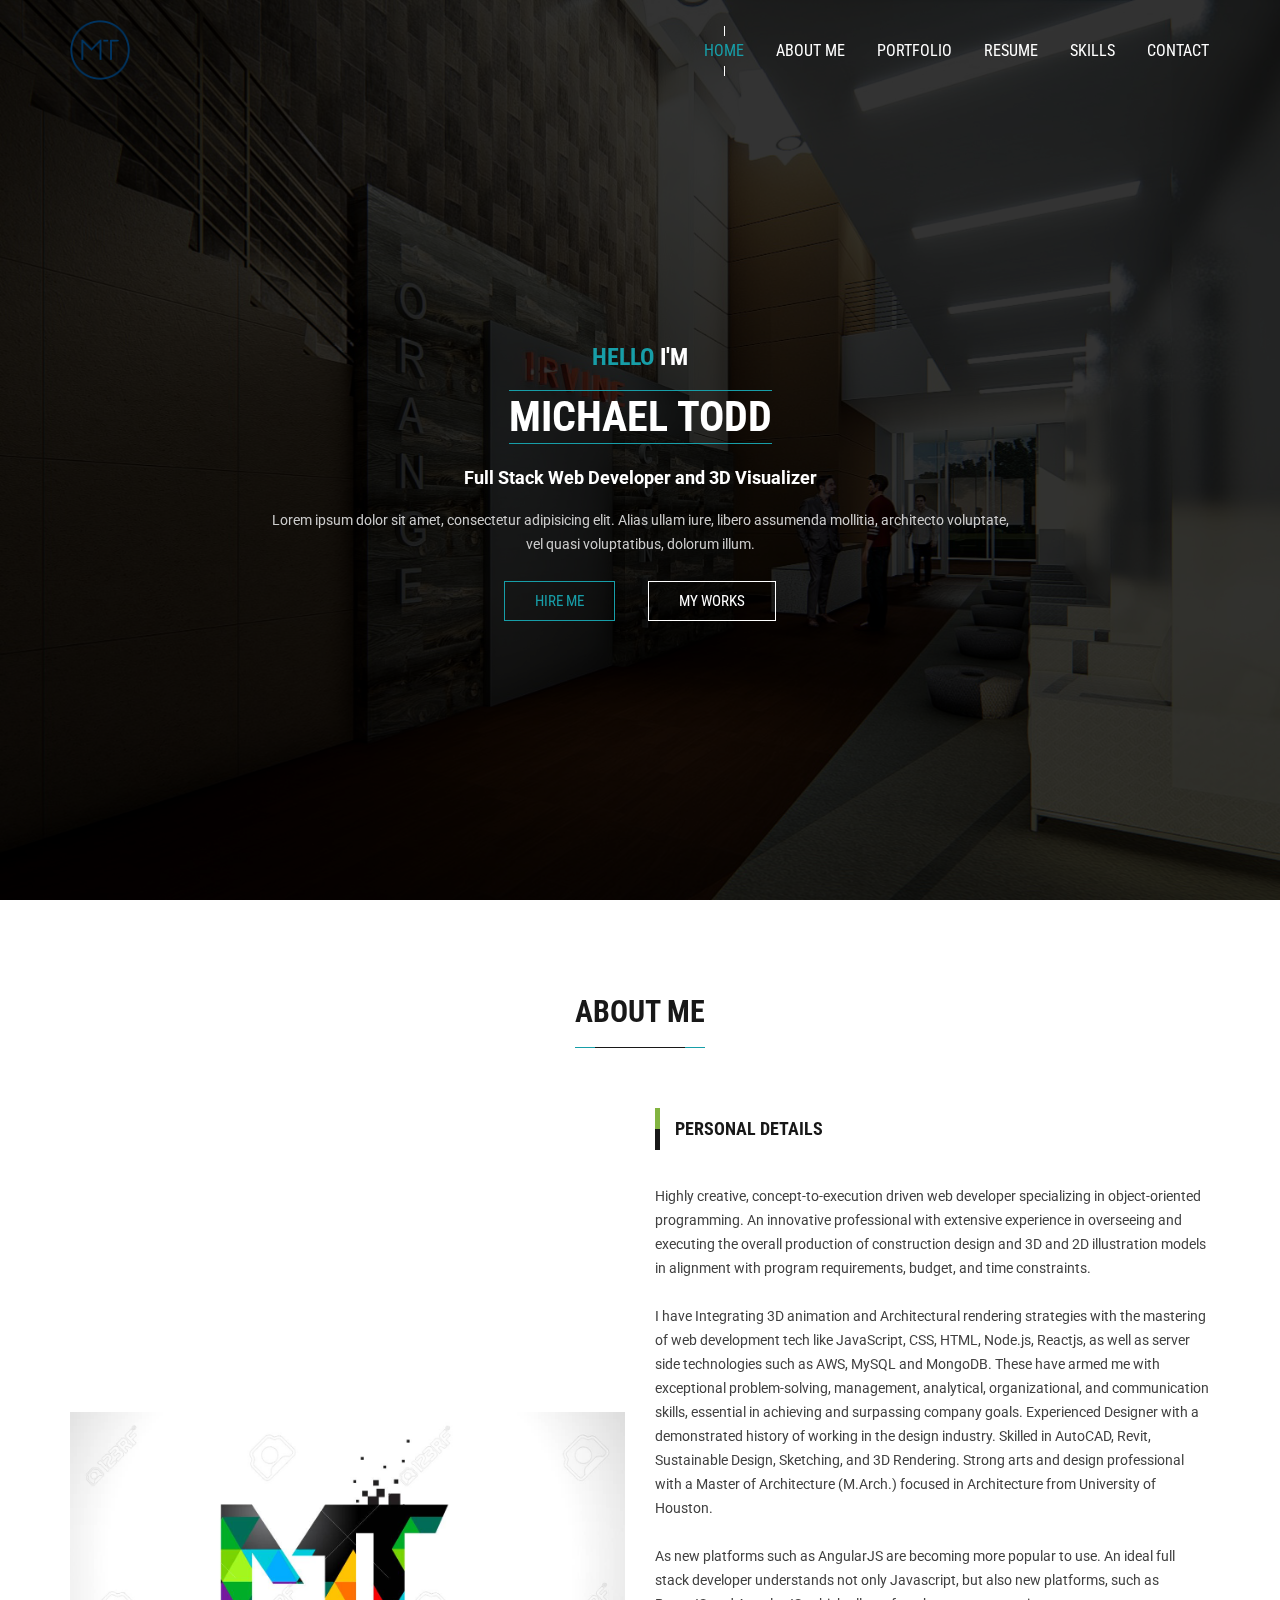
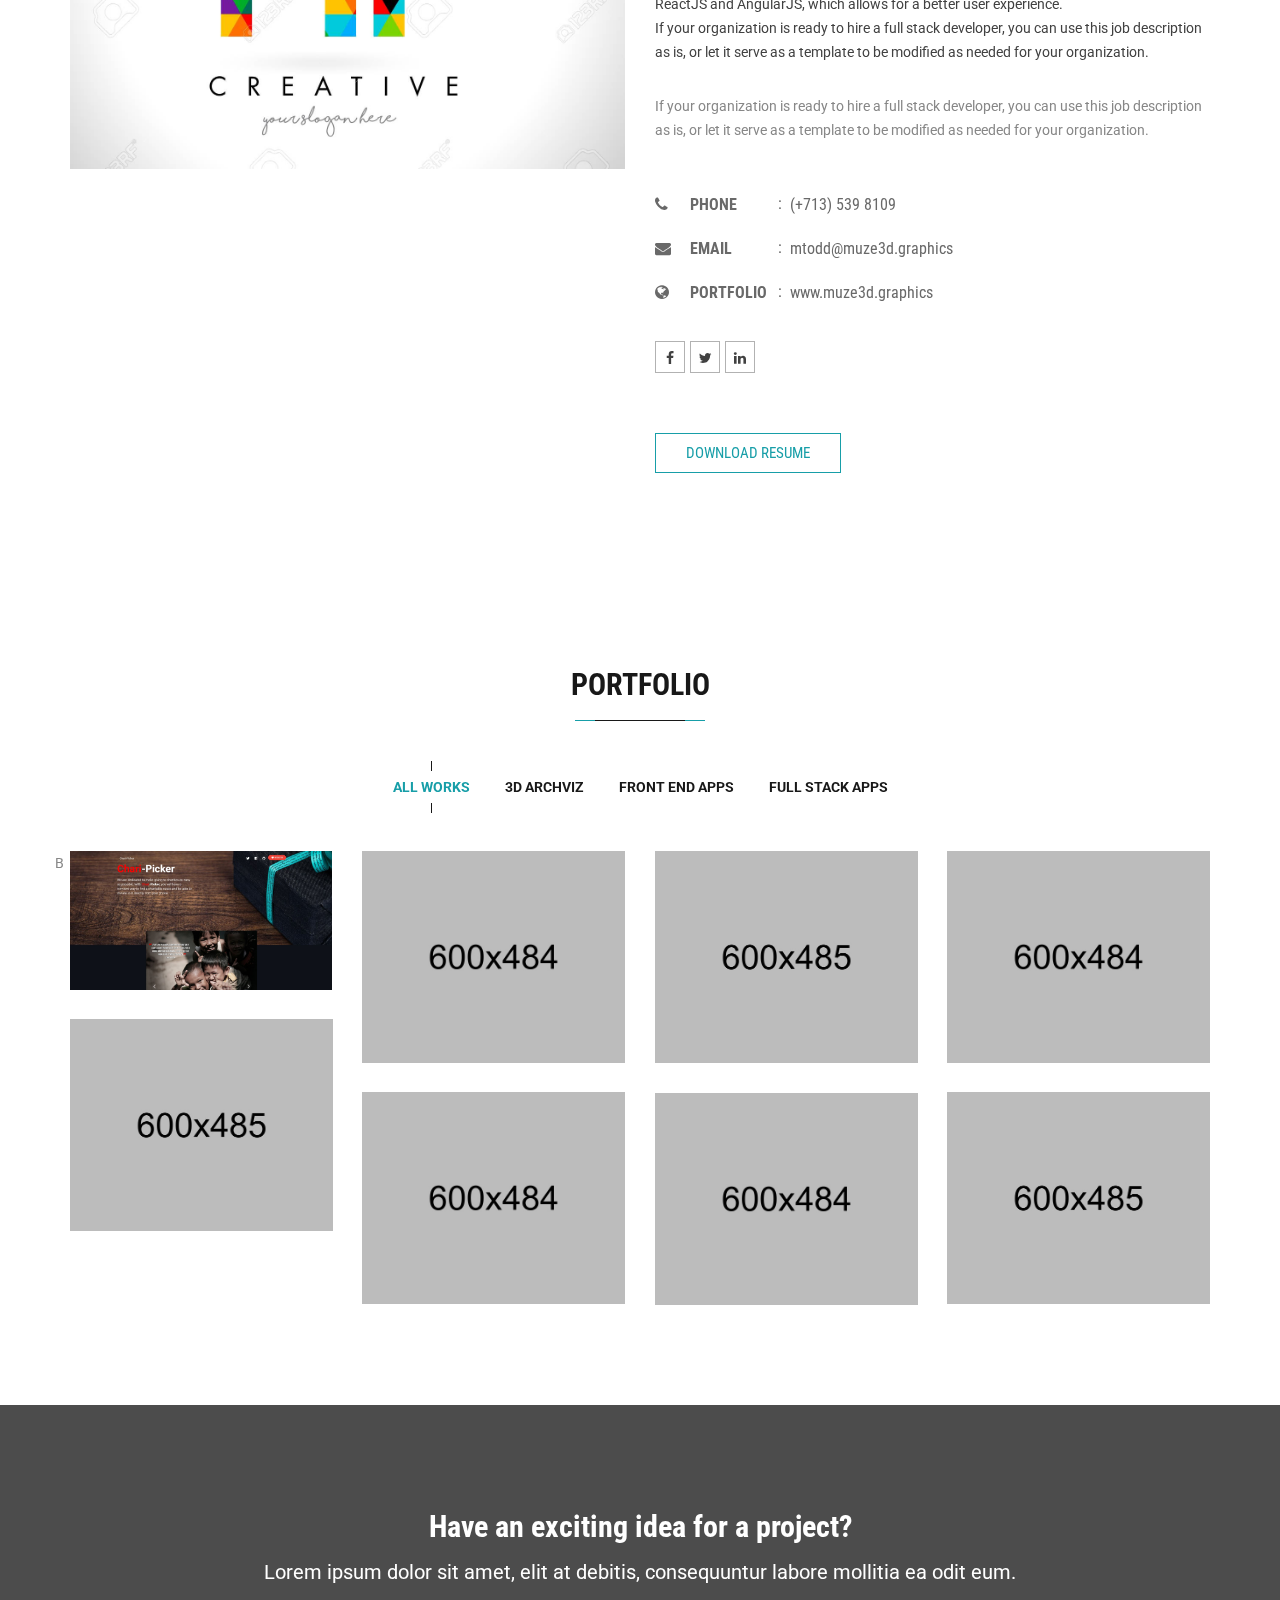
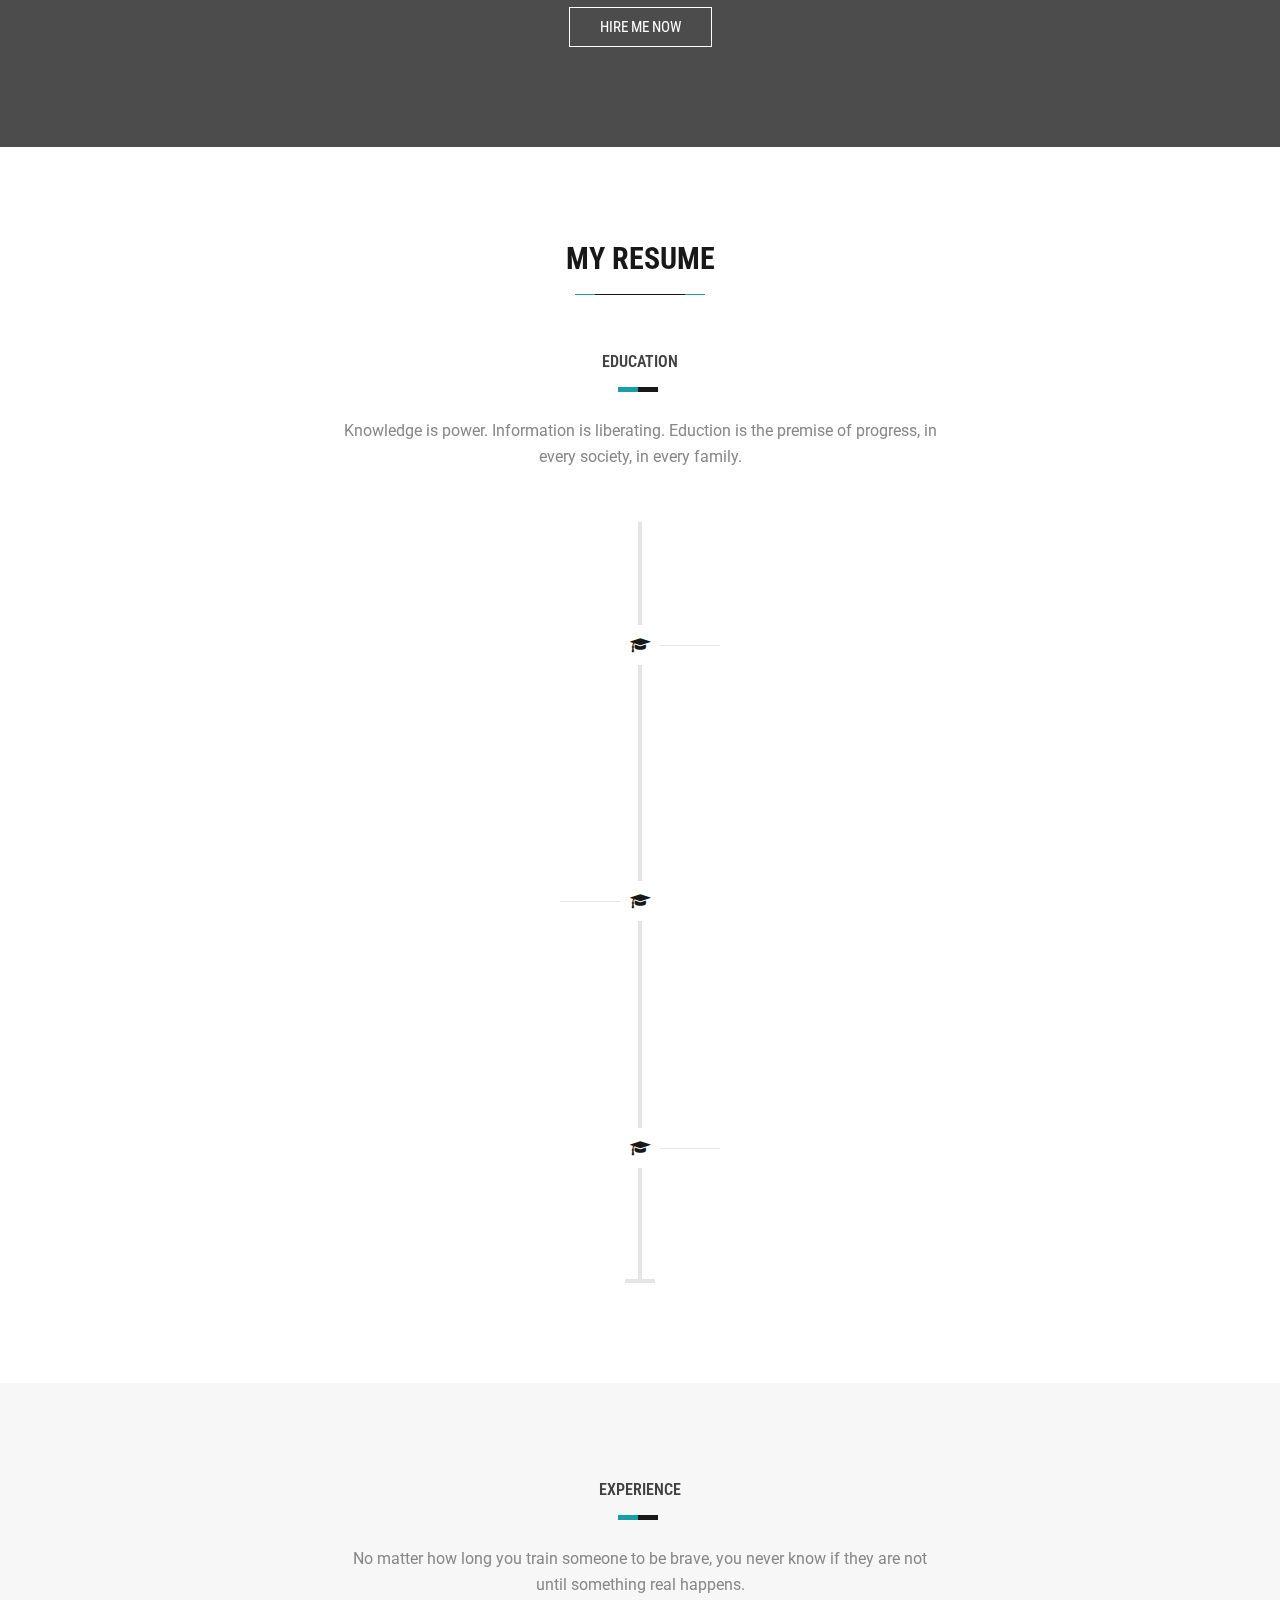
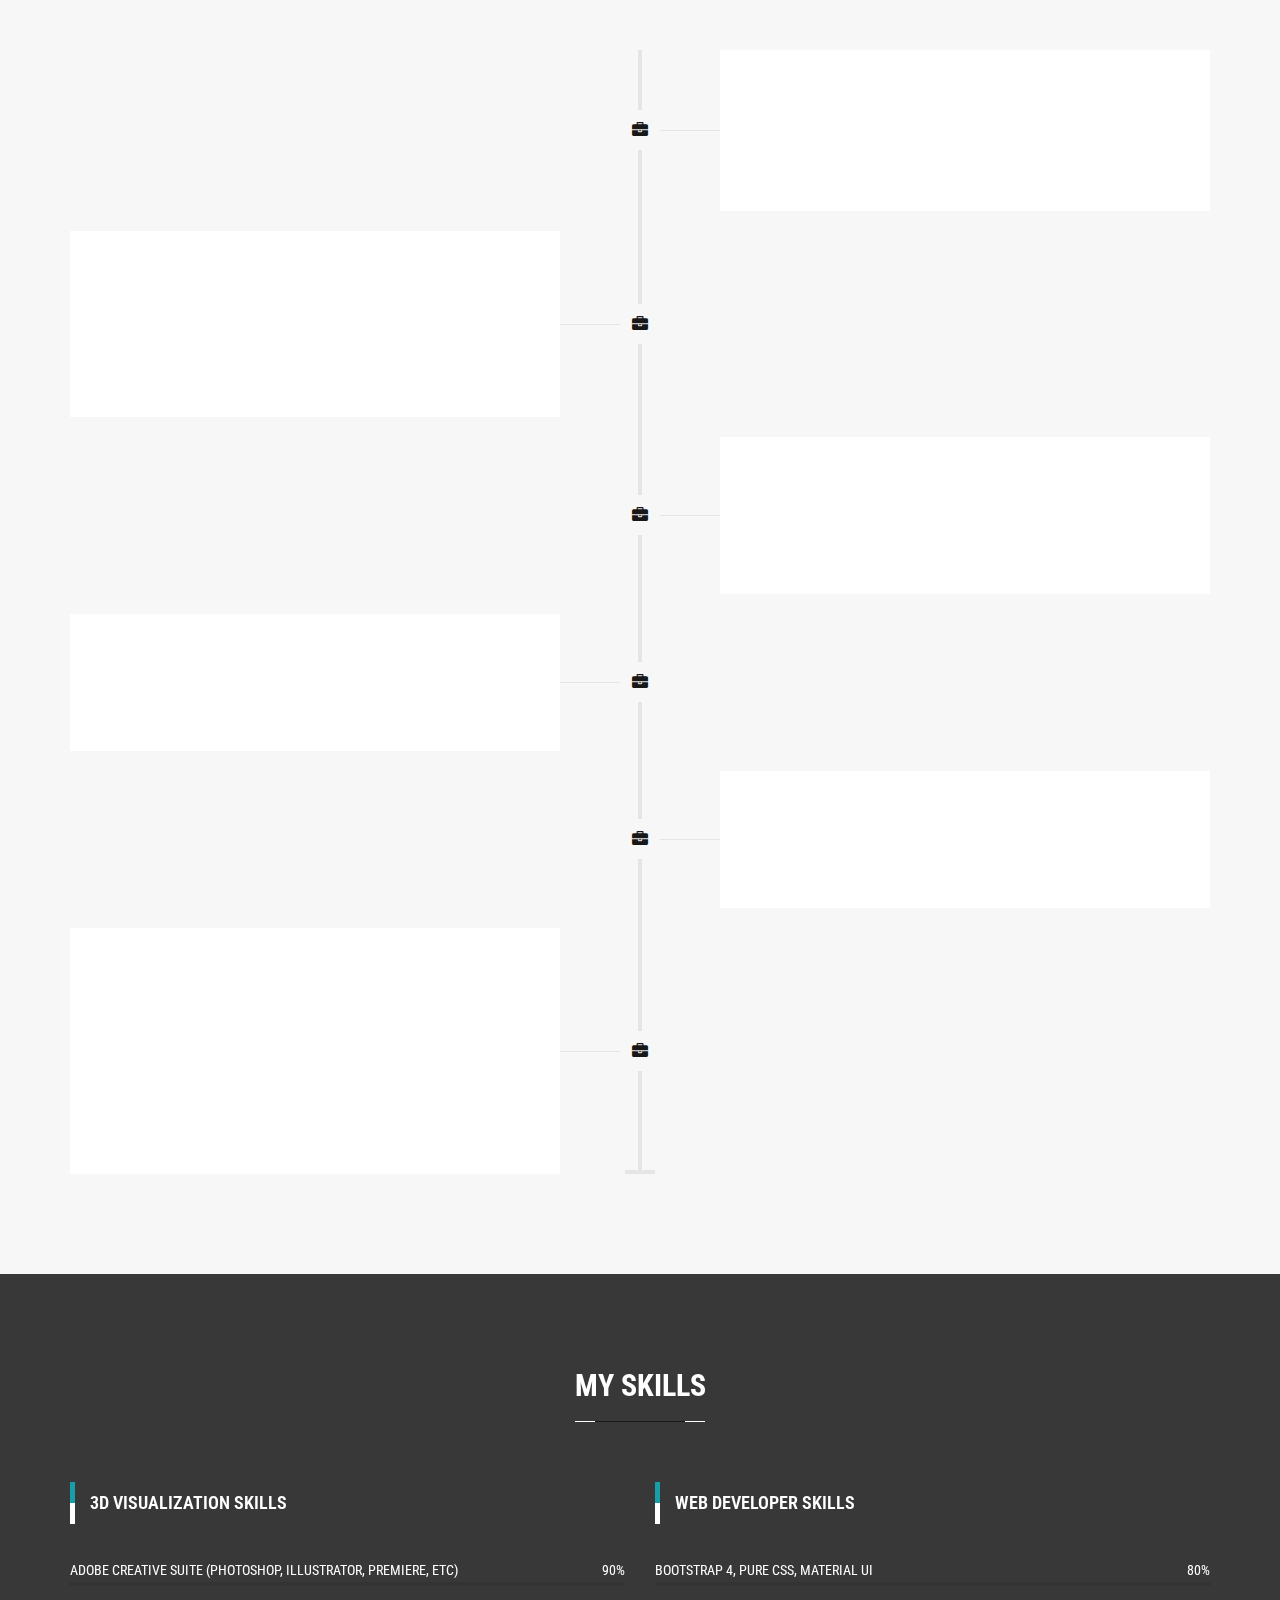
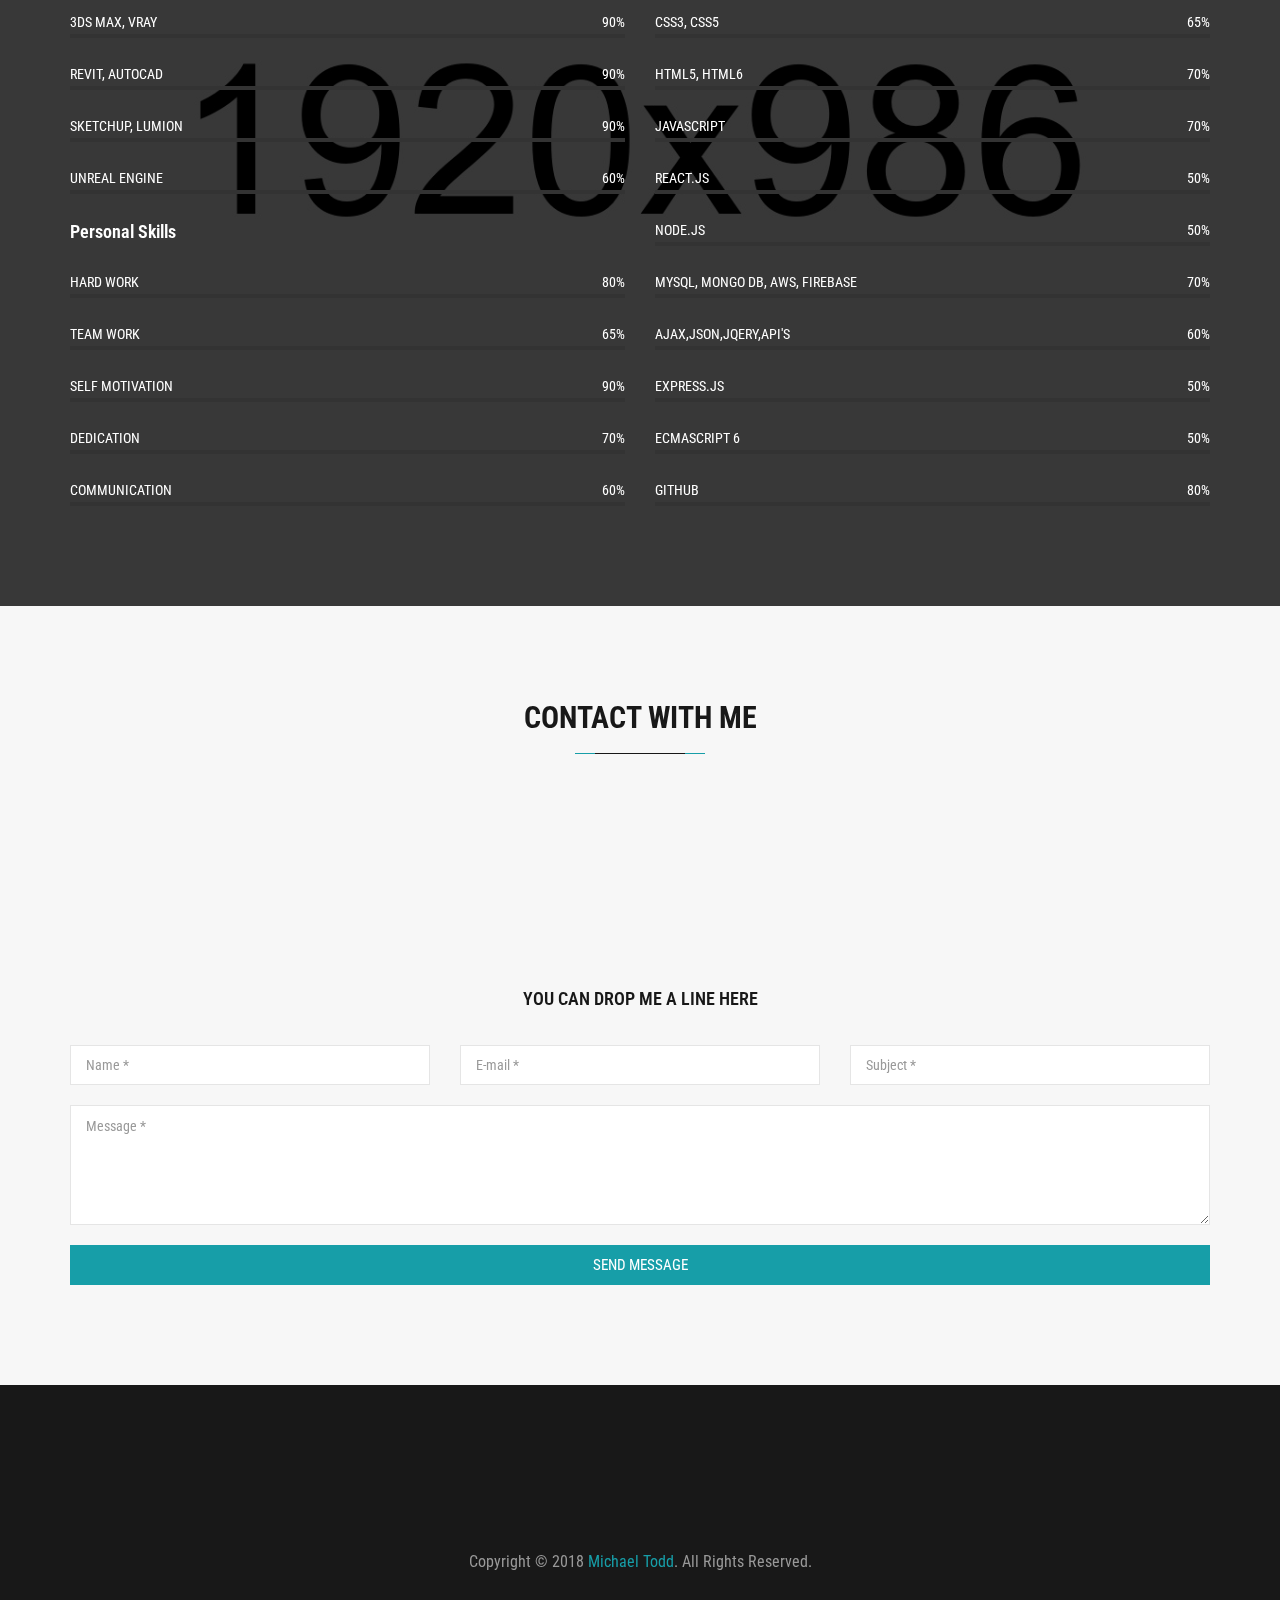
==== commit f053e496: "many html index changes, too many" ====
--- a/index.html
+++ b/index.html
@@ -231,7 +231,7 @@
                                                 <i class="fa fa-envelope"></i>
                                                 <span>Email</span>
                                             </th>
-                                            <td><a href="mailto:michaelbtodd@yahoo.com" class="btn-link">michaelbtodd@yahoo.com</a></td>
+                                            <td><a href="mailto:mtodd@muze3d.graphics" class="btn-link">mtodd@muze3d.graphics</a></td>
                                         </tr>
                                         <!-- <tr>
                                             <th>
@@ -243,7 +243,7 @@
                                         <tr>
                                             <th>
                                                 <i class="fa fa-globe"></i>
-                                                <span>3D Website</span>
+                                                <span>Portfolio</span>
                                             </th>
                                             <td><a href="https://www.muze3d.graphics/" class="btn-link">www.muze3d.graphics</a></td>
                                         </tr>
@@ -272,96 +272,94 @@
         <!-- About Section End -->
 
         <!-- Services Section Start -->
-        <section id="services" class="section pt--100 pb--40 bg-light">
-            <div class="container">
+        <!-- <section id="services" class="section pt--100 pb--40 bg-light">
+            <div class="container"> -->
                 <!-- Section Title Start -->
-                <div class="section--title pb--60 text-center">
+                <!-- <div class="section--title pb--60 text-center">
                     <h2 class="h2 text-uppercase">Services I Offer</h2>
-                </div>
+                </div> -->
                 <!-- Section Title End -->
 
-                <div class="row AdjustRow" data-scroll-reveal="group">
-                    <div class="col-md-3 col-xs-6 col-xxs-12 pb--60">
+                <!-- <div class="row AdjustRow" data-scroll-reveal="group">
+                    <div class="col-md-3 col-xs-6 col-xxs-12 pb--60"> -->
                         <!-- Service Block Start -->
-                        <div class="service--block">
+                        <!-- <div class="service--block">
+                            <div class="icon">
+                                <i class="fa fa-cogs"></i>
+                            </div>
+
+                            <div class="title">
+                                <h3 class="h4">Web Development</h3>
+                            </div>
+
+                            <div class="desc">
+                                <p>As a Full Stack Developer, I give you the power to create the website of your dreams with an integrated database .</p>
+                            </div>
+                        </div> -->
+                        <!-- Service Block End -->
+                    <!-- </div> -->
+
+                    <!-- <div class="col-md-3 col-xs-6 col-xxs-12 pb--60"> -->
+                        <!-- Service Block Start -->
+                        <!-- <div class="service--block">
                             <div class="icon">
                                 <i class="fa fa-heart-o"></i>
                             </div>
 
                             <div class="title">
                                 <h3 class="h4">Amazing Design</h3>
+                            </div>
+
+                            <div class="desc">
+                                <p>With the skills as an 3D artist, graphic designer, and architect I can deliver highly designed webpages or applications.</p>
+                            </div>
+                        </div> -->
+                        <!-- Service Block End -->
+                    <!-- </div> -->
+
+                    <!-- <div class="col-md-3 col-xs-6 col-xxs-12 pb--60"> -->
+                        <!-- Service Block Start -->
+                        <!-- <div class="service--block"> -->
+                            <!-- <div class="icon"> -->
+                                <!-- <i class="fa fa-support"></i> -->
+                            <!-- </div> -->
+
+                            <!-- <div class="title"> -->
+                                <!-- <h3 class="h4">24/7 Support</h3> -->
+                            <!-- </div> -->
+
+                            <!-- <div class="desc"> -->
+                                <!-- <p>Lorem ipsum dolor sit amet, consectetur adipisicing elit excepturi eum, consequatur quas -->
+                                    <!-- cumque vel.</p> -->
+                            <!-- </div> -->
+                        <!-- </div> -->
+                        <!-- Service Block End -->
+                    <!-- </div> -->
+
+                    <!-- <div class="col-md-3 col-xs-6 col-xxs-12 pb--60"> -->
+                        <!-- Service Block Start -->
+                        <!-- <div class="service--block">
+                            <div class="icon">
+                                <i class="fa fa-paint-brush"></i>
+                            </div>
+
+                            <div class="title">
+                                <h3 class="h4">Redesign</h3>
                             </div>
 
                             <div class="desc">
                                 <p>Lorem ipsum dolor sit amet, consectetur adipisicing elit excepturi eum, consequatur quas
                                     cumque vel.</p>
                             </div>
-                        </div>
+                        </div> -->
                         <!-- Service Block End -->
-                    </div>
-
-                    <div class="col-md-3 col-xs-6 col-xxs-12 pb--60">
-                        <!-- Service Block Start -->
-                        <div class="service--block">
-                            <div class="icon">
-                                <i class="fa fa-cogs"></i>
-                            </div>
-
-                            <div class="title">
-                                <h3 class="h4">Development</h3>
-                            </div>
-
-                            <div class="desc">
-                                <p>Lorem ipsum dolor sit amet, consectetur adipisicing elit excepturi eum, consequatur quas
-                                    cumque vel.</p>
-                            </div>
-                        </div>
-                        <!-- Service Block End -->
-                    </div>
-
-                    <div class="col-md-3 col-xs-6 col-xxs-12 pb--60">
-                        <!-- Service Block Start -->
-                        <div class="service--block">
-                            <div class="icon">
-                                <i class="fa fa-support"></i>
-                            </div>
-
-                            <div class="title">
-                                <h3 class="h4">24/7 Support</h3>
-                            </div>
-
-                            <div class="desc">
-                                <p>Lorem ipsum dolor sit amet, consectetur adipisicing elit excepturi eum, consequatur quas
-                                    cumque vel.</p>
-                            </div>
-                        </div>
-                        <!-- Service Block End -->
-                    </div>
-
-                    <div class="col-md-3 col-xs-6 col-xxs-12 pb--60">
-                        <!-- Service Block Start -->
-                        <div class="service--block">
-                            <div class="icon">
-                                <i class="fa fa-paint-brush"></i>
-                            </div>
-
-                            <div class="title">
-                                <h3 class="h4">Redesign</h3>
-                            </div>
-
-                            <div class="desc">
-                                <p>Lorem ipsum dolor sit amet, consectetur adipisicing elit excepturi eum, consequatur quas
-                                    cumque vel.</p>
-                            </div>
-                        </div>
-                        <!-- Service Block End -->
-                    </div>
-                </div>
-            </div>
-        </section>
-        <!-- Services Section End -->
-
-        <!-- Portfolio Section Start -->
+                    <!-- </div> -->
+                <!-- </div> -->
+            <!-- </div> -->
+        <!-- </section> -->
+        <!-- Services Section End
+
+        <-- Portfolio Section Start -->
         <section id="portfolio" class="section pt--100 pb--40">
             <div class="container">
                 <!-- Section Title Start -->
@@ -386,14 +384,14 @@
                     <div class="col-md-3 col-xs-6 col-xxs-12 pb--30" data-cat="illustration ui-design">
                         <!-- Portfolio Item Start -->
                         <div class="portfolio--item">
-                            <img src="img/portfolio-img/01.jpg" alt="">
-
-                            <a href="img/portfolio-img/01.jpg" class="caption">
+                            <img src="img/portfolio-img/chariPicker.JPG" alt="none">
+
+                            <a href="img/portfolio-img/chariPicker.JPG" class="caption">
                                 <div class="vc--parent">
                                     <div class="vc--child">
-                                        <h3 class="h6">Cover Design</h3>
-
-                                        <p>Lorem ipsum dolor sit amet.</p>
+                                        <h3 class="h6">Chari Picker App</h3>
+
+                                        <p>Charitable Organization finder.</p>
                                     </div>
                                 </div>
                             </a>
@@ -418,7 +416,7 @@
                         </div>
                         <!-- Portfolio Item End -->
                     </div>
-
+B
                     <div class="col-md-3 col-xs-6 col-xxs-12 pb--30" data-cat="illustration branding">
                         <!-- Portfolio Item Start -->
                         <div class="portfolio--item">
@@ -1287,7 +1285,7 @@
                             </div>
 
                             <div class="desc">
-                                <p><a href="mailto:michaelbtodd@yahoo.com" class="btn-link">michaelbtodd@yahoo.com</a></p>
+                                <p><a href="mailto:mtodd@muze3d.graphics" class="btn-link">mtodd@muze3d.graphics</a></p>
                             </div>
                         </div>
                         <!-- Contact Info Block End -->
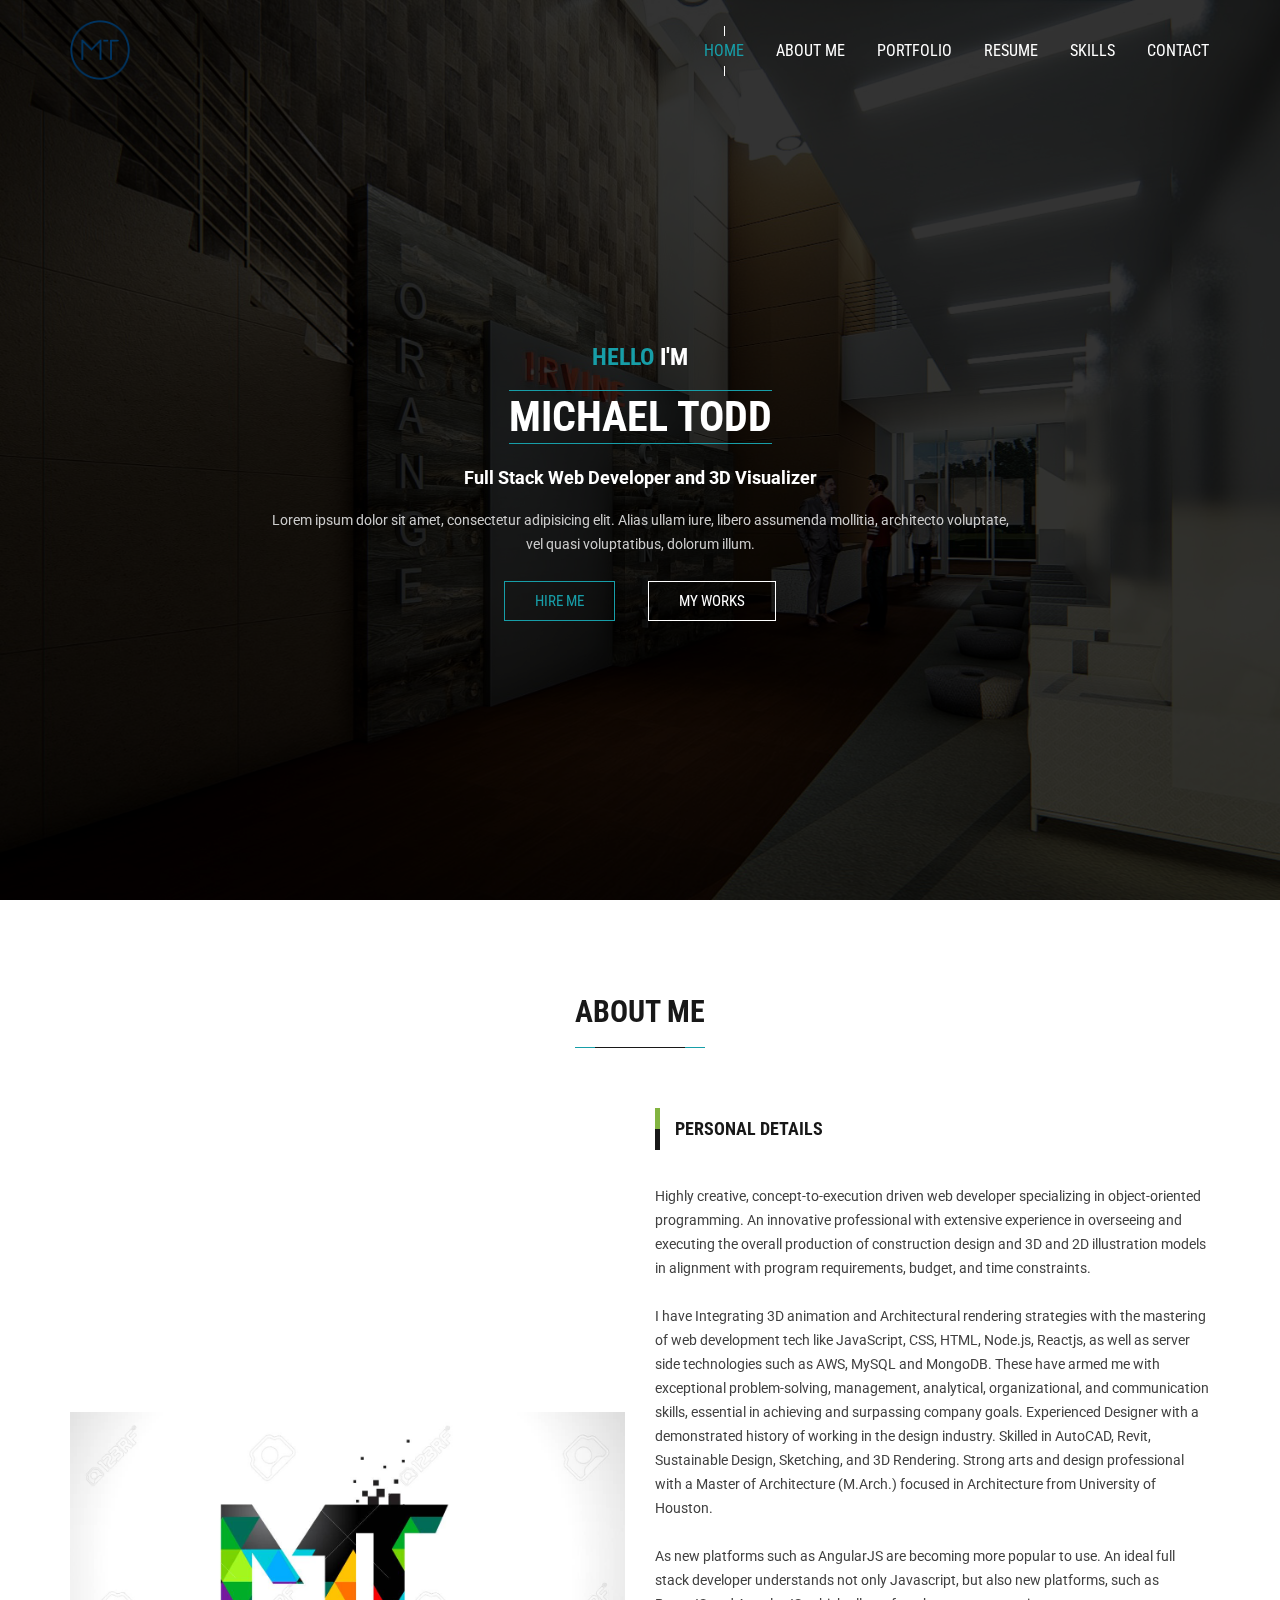
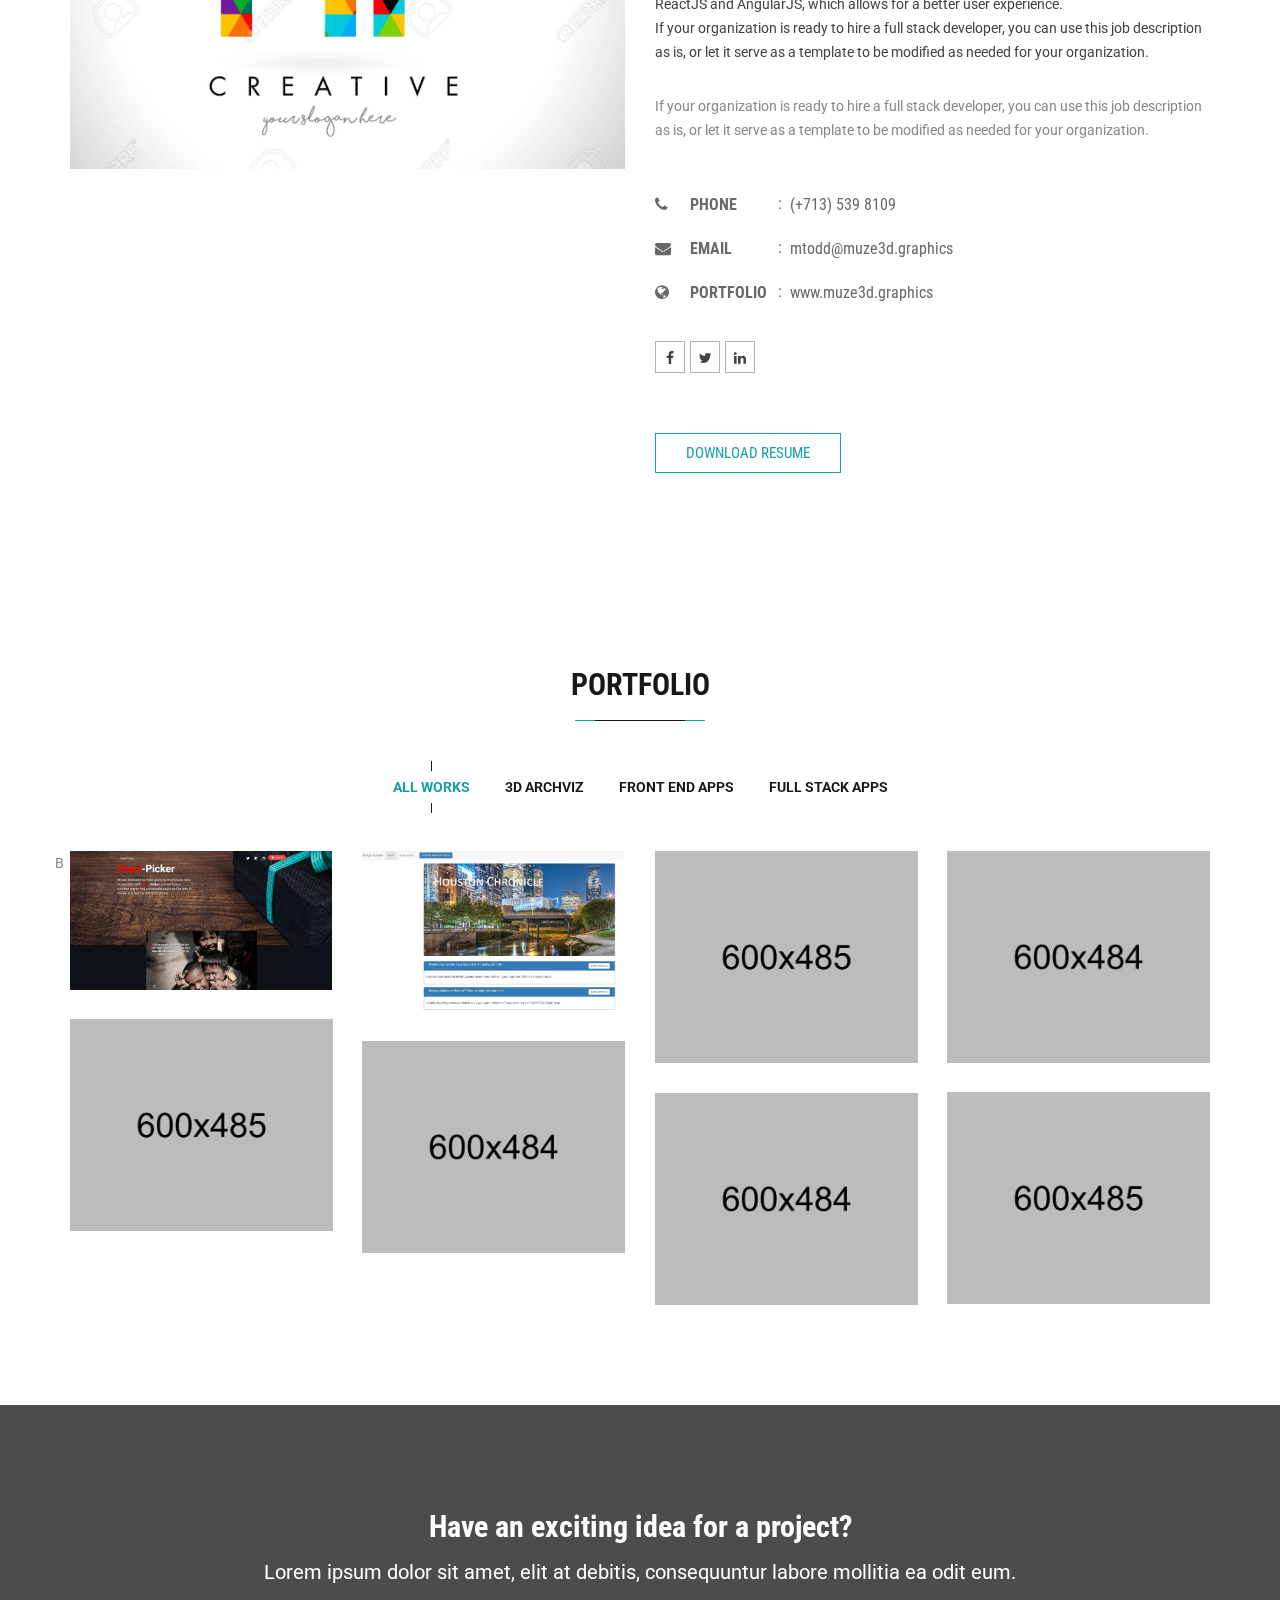
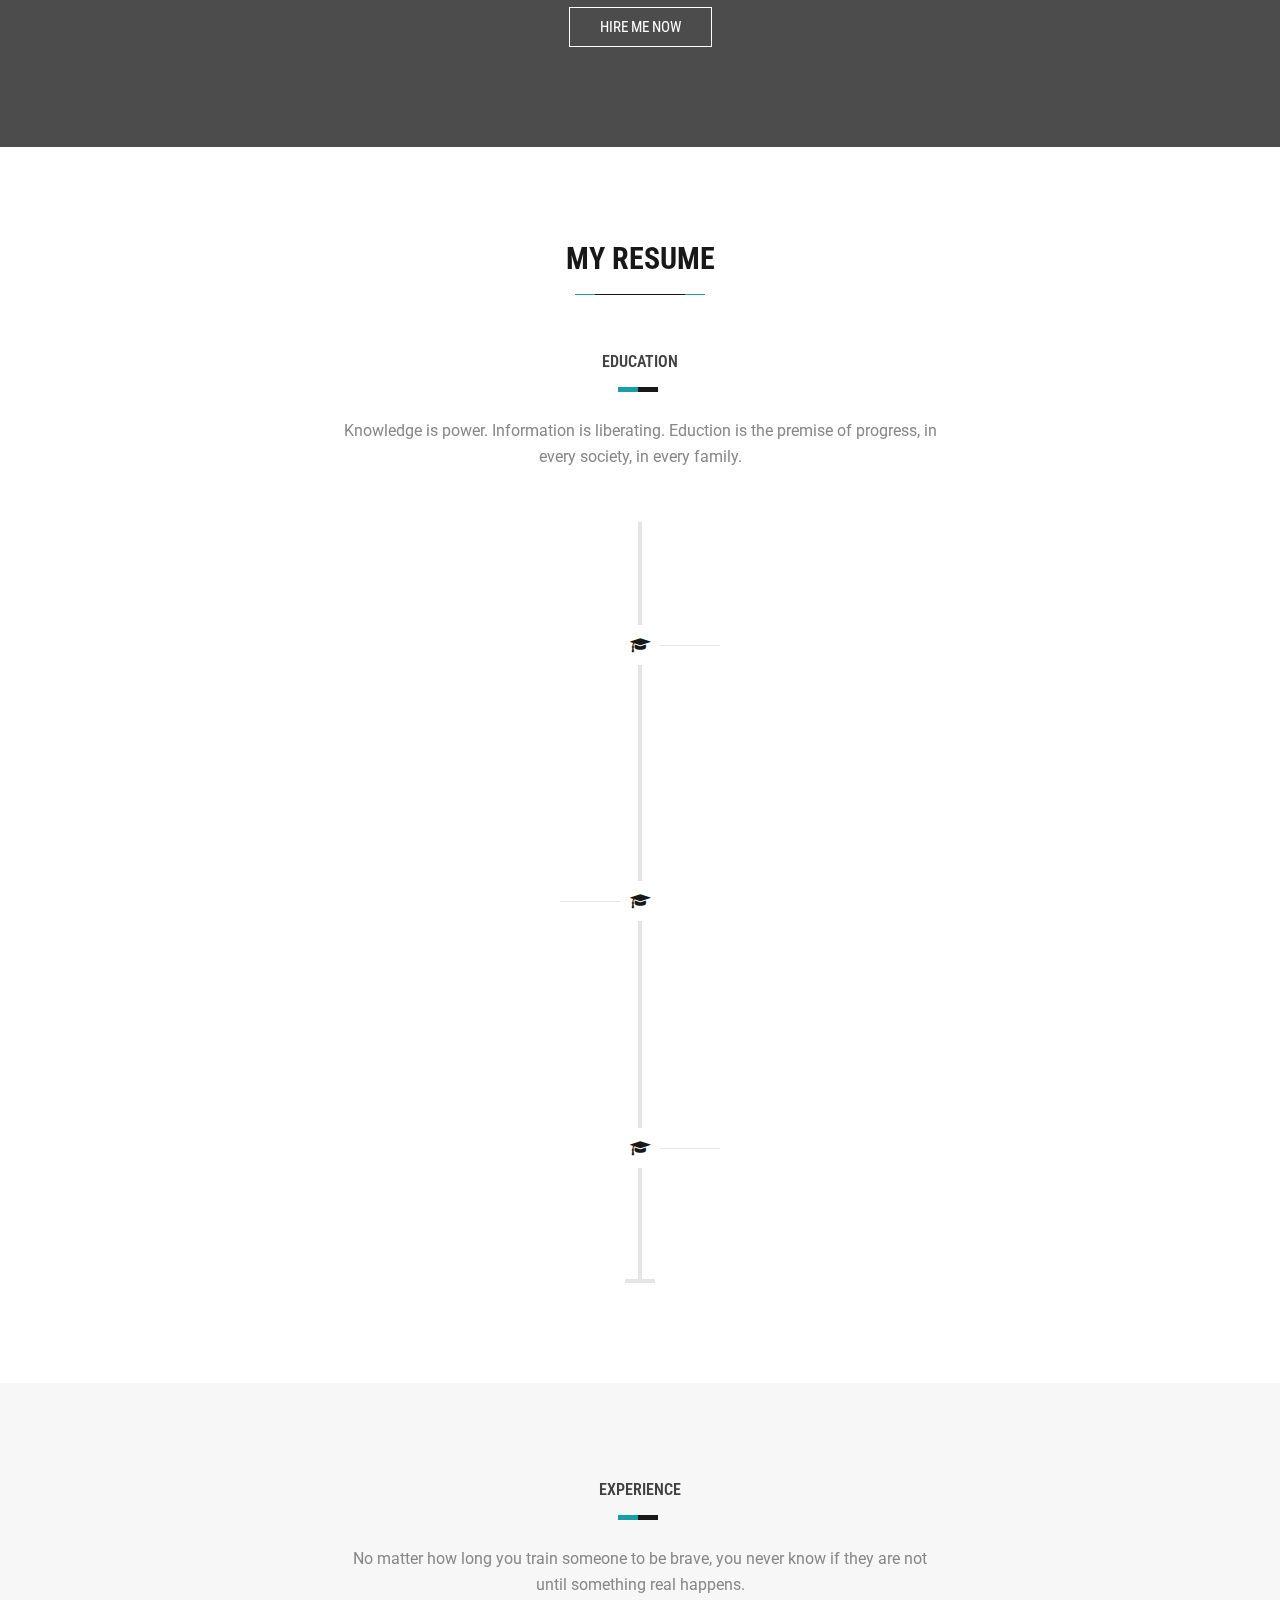
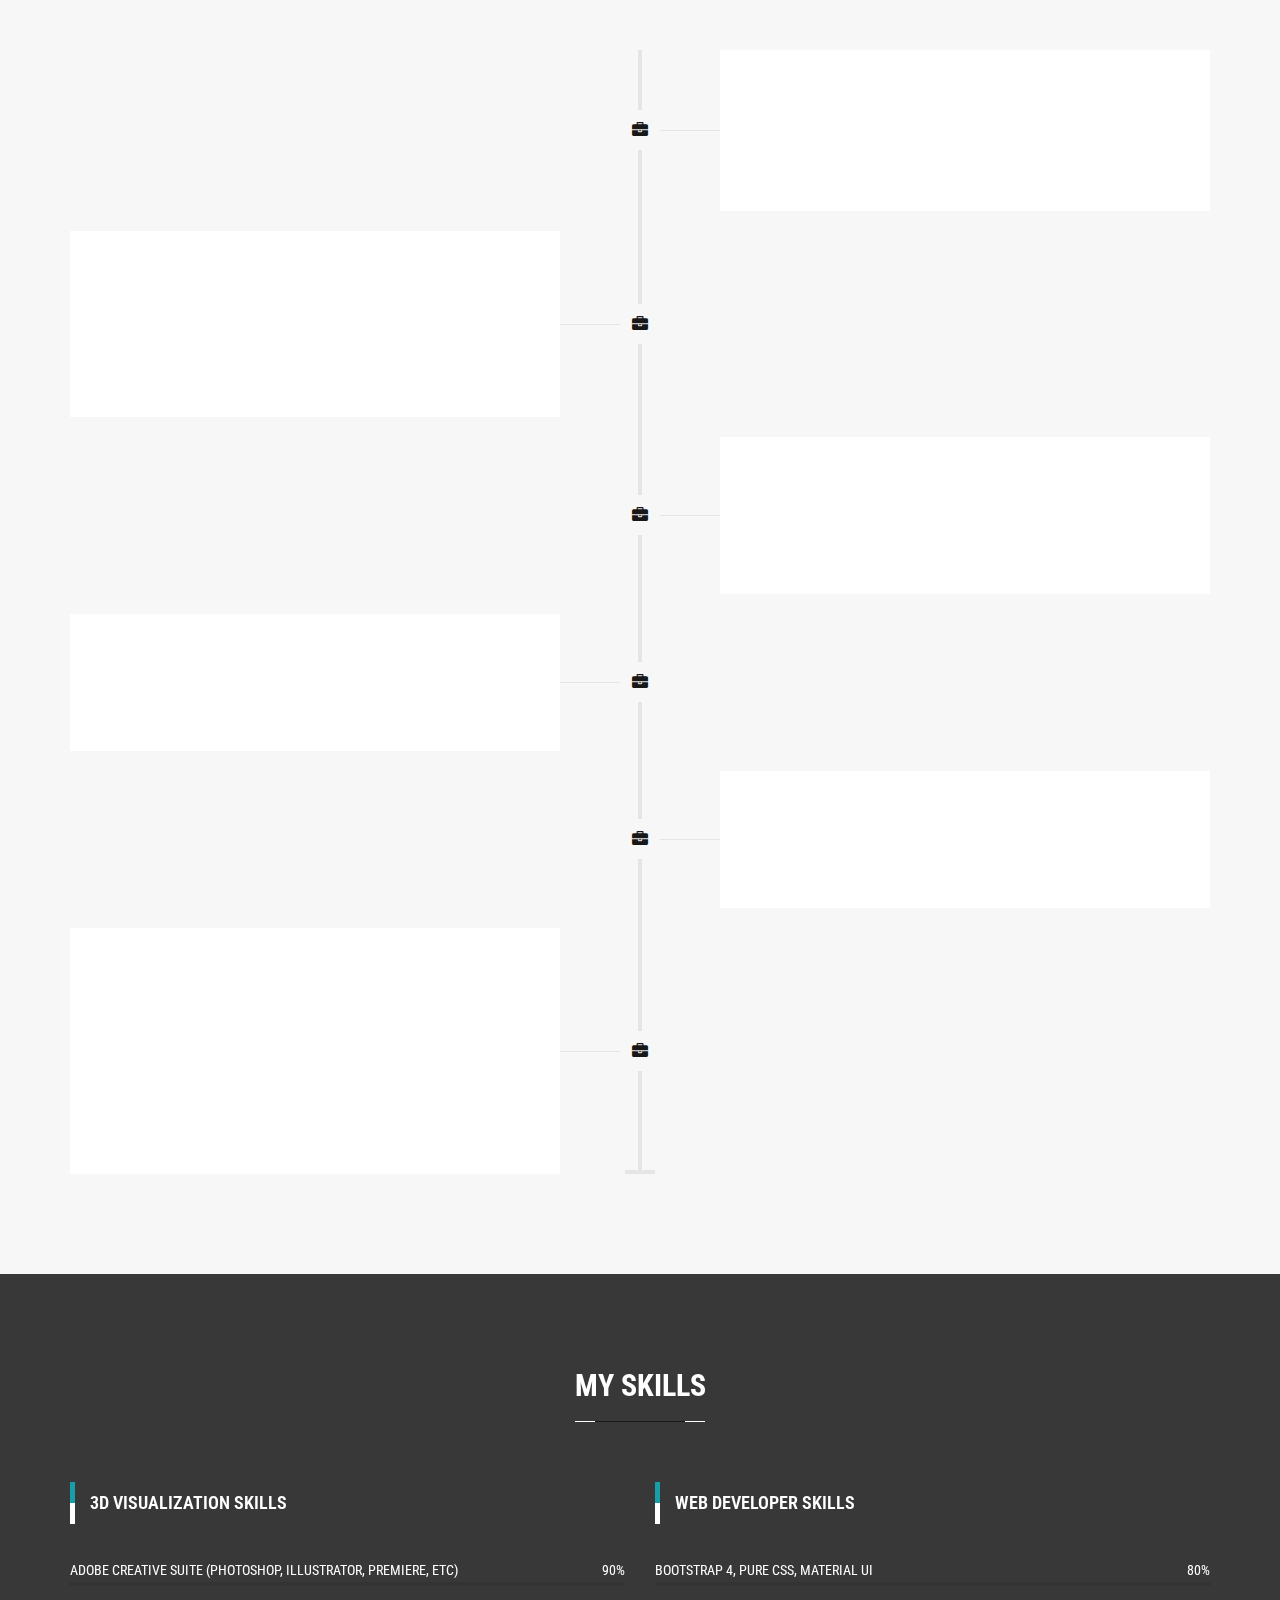
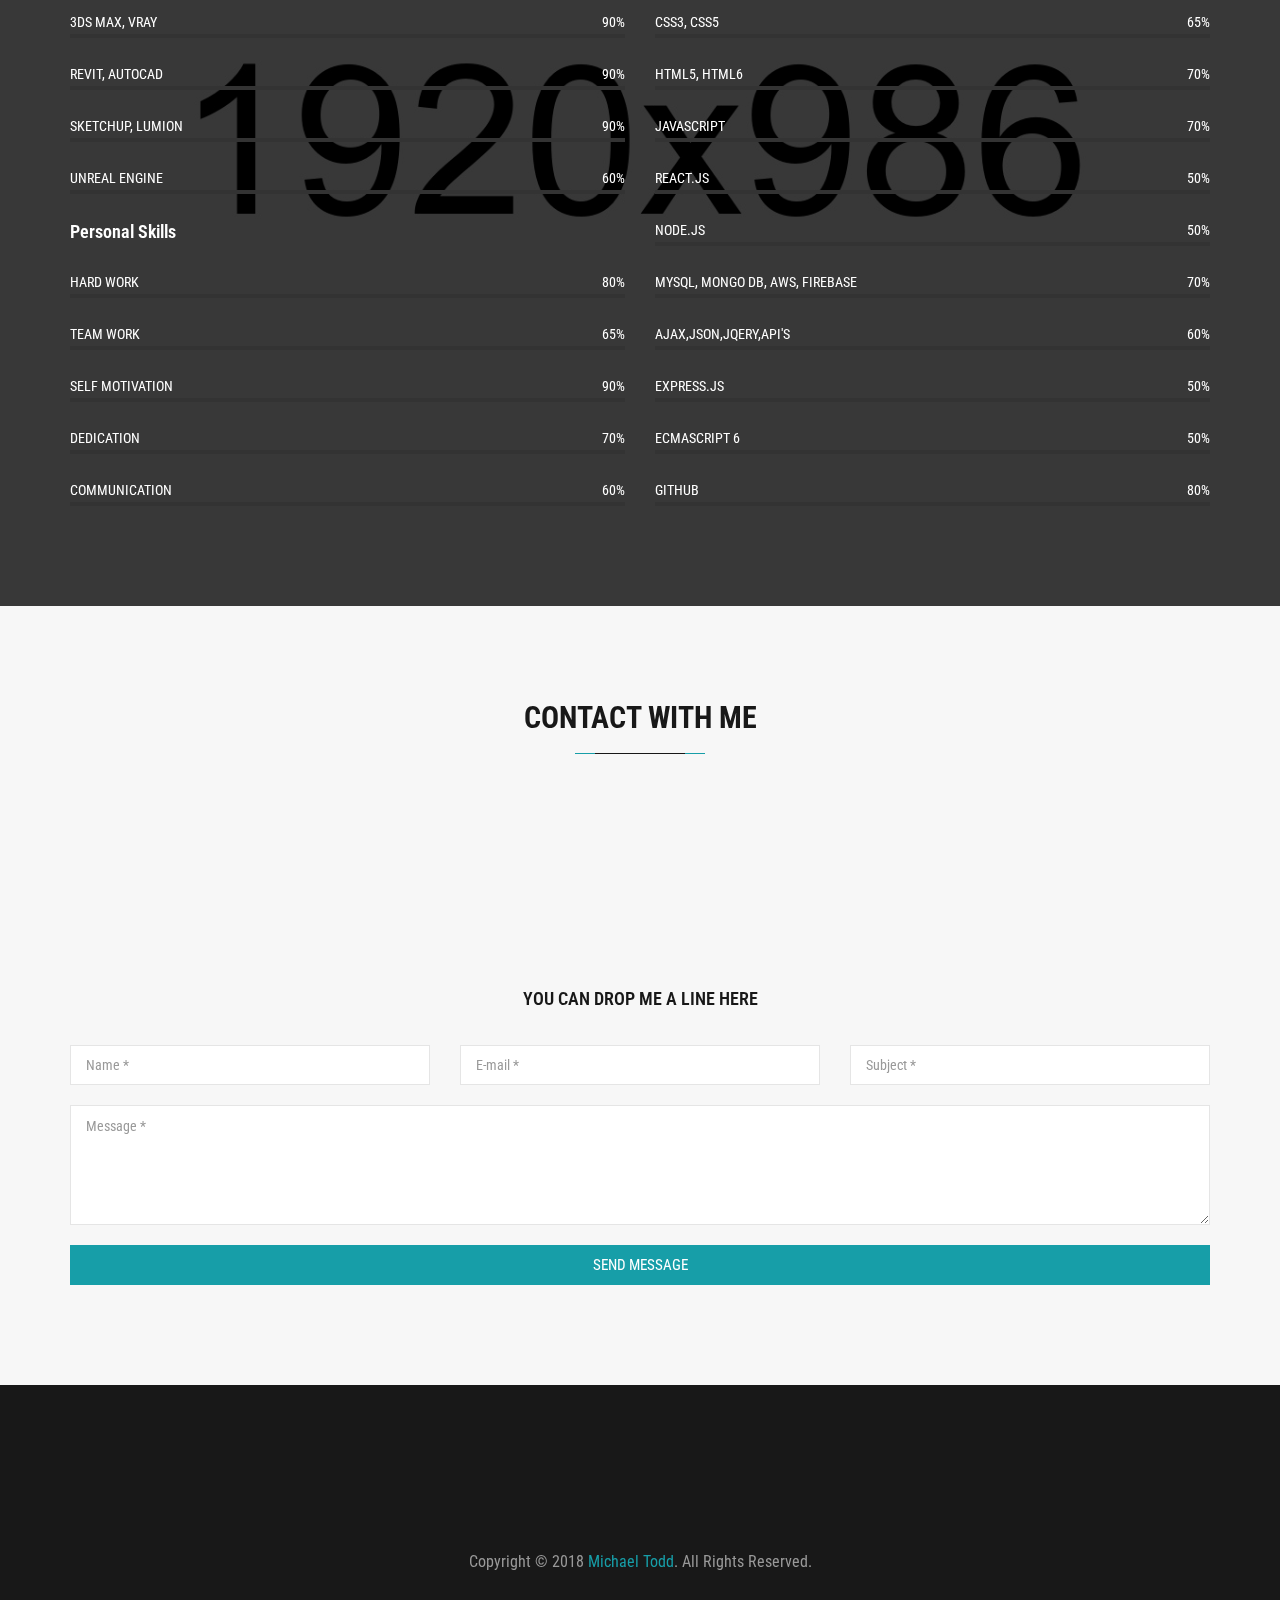
==== commit 266570e9: "chronicle scraper and crystal collector added to portfolio" ====
--- a/index.html
+++ b/index.html
@@ -402,14 +402,14 @@
                     <div class="col-md-3 col-xs-6 col-xxs-12 pb--30" data-cat="ui-design illustration">
                         <!-- Portfolio Item Start -->
                         <div class="portfolio--item">
-                            <img src="img/portfolio-img/02.jpg" alt="">
-
-                            <a href="img/portfolio-img/02.jpg" class="caption">
+                            <img src="img/portfolio-img/Houston Chronicle Scraper.JPG" alt="">
+
+                            <a href="img/portfolio-img/Houston Chronicle Scraper.JPG" class="caption">
                                 <div class="vc--parent">
                                     <div class="vc--child">
-                                        <h3 class="h6">Business Card Design</h3>
-
-                                        <p>Lorem ipsum dolor sit amet.</p>
+                                        <h3 class="h6">Houston Chronicle Scraper</h3>
+
+                                        <p>News Paper Scraping App for storing articles.</p>
                                     </div>
                                 </div>
                             </a>
@@ -425,9 +425,9 @@
                             <a href="img/portfolio-img/03.jpg" class="caption">
                                 <div class="vc--parent">
                                     <div class="vc--child">
-                                        <h3 class="h6">Candleholders Design</h3>
-
-                                        <p>Lorem ipsum dolor sit amet.</p>
+                                        <h3 class="h6">Crystal Collector</h3>
+
+                                        <p>Counting and Memory Game</p>
                                     </div>
                                 </div>
                             </a>
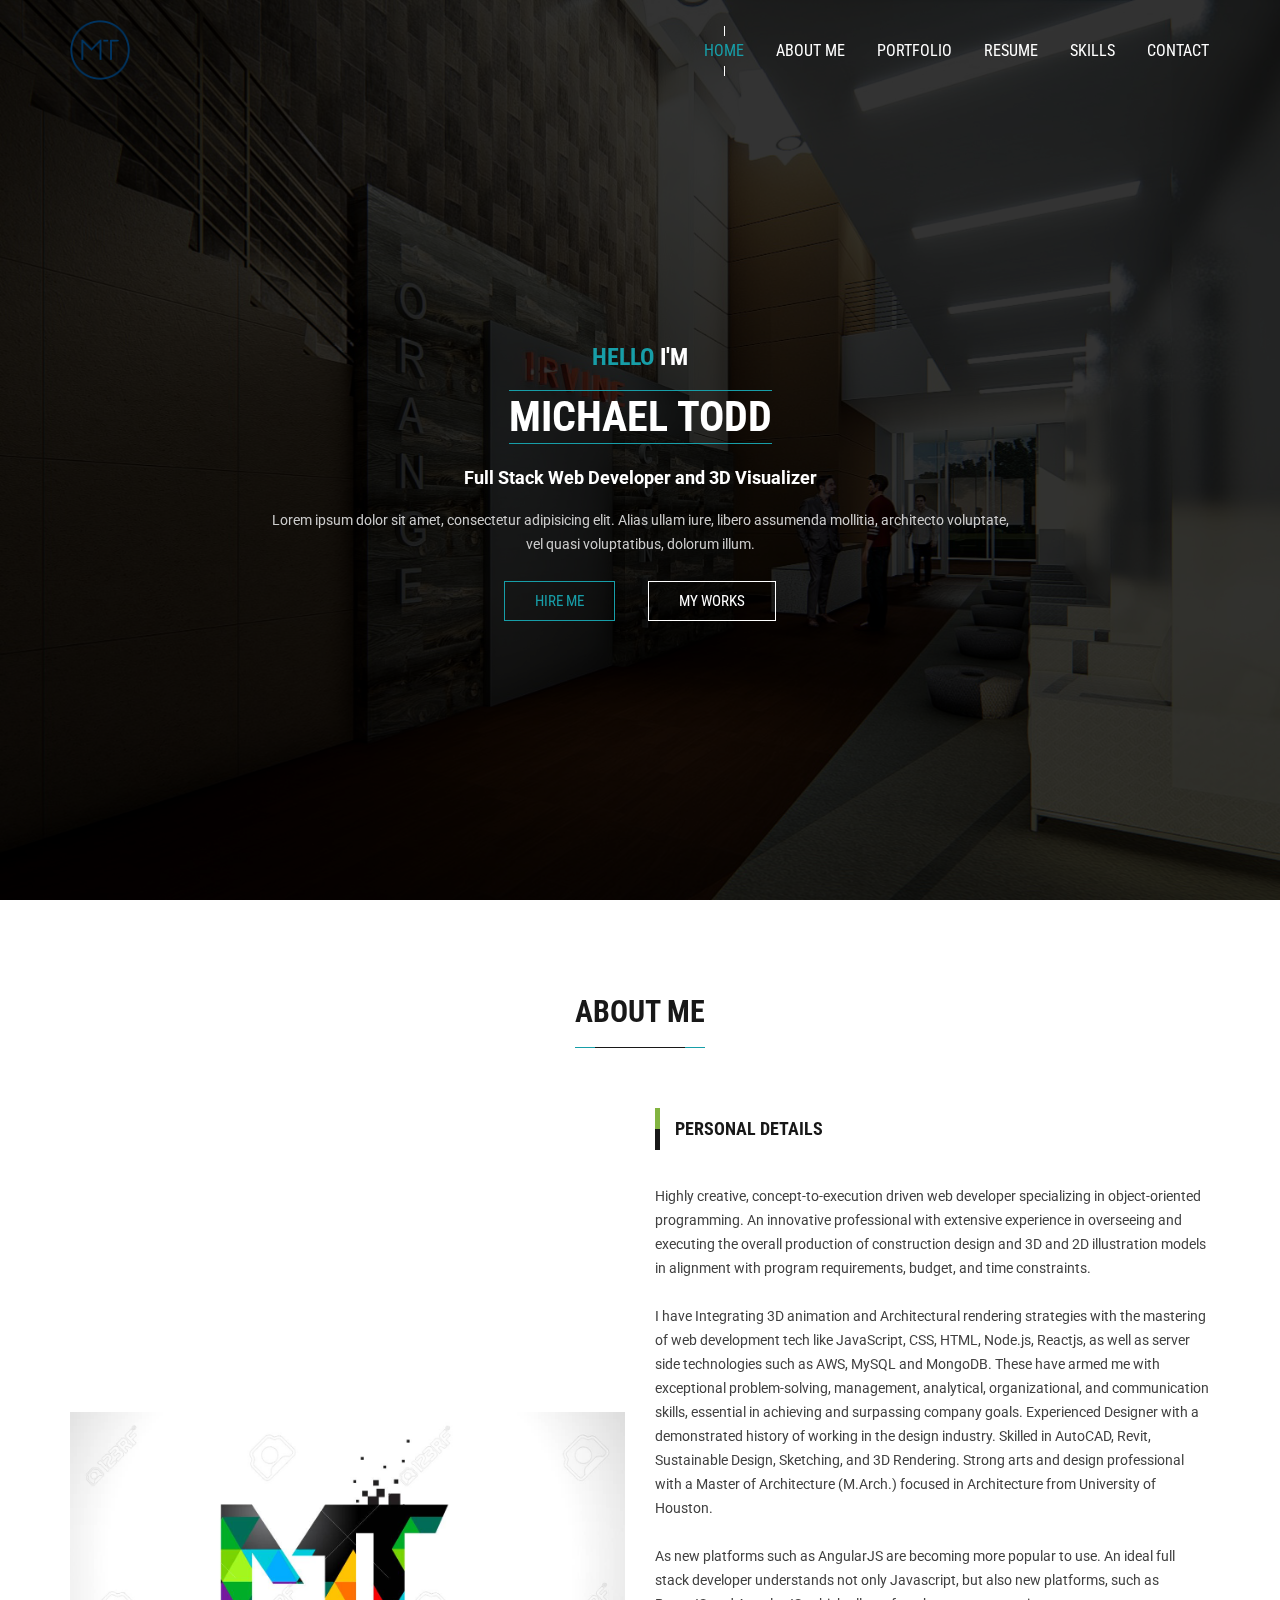
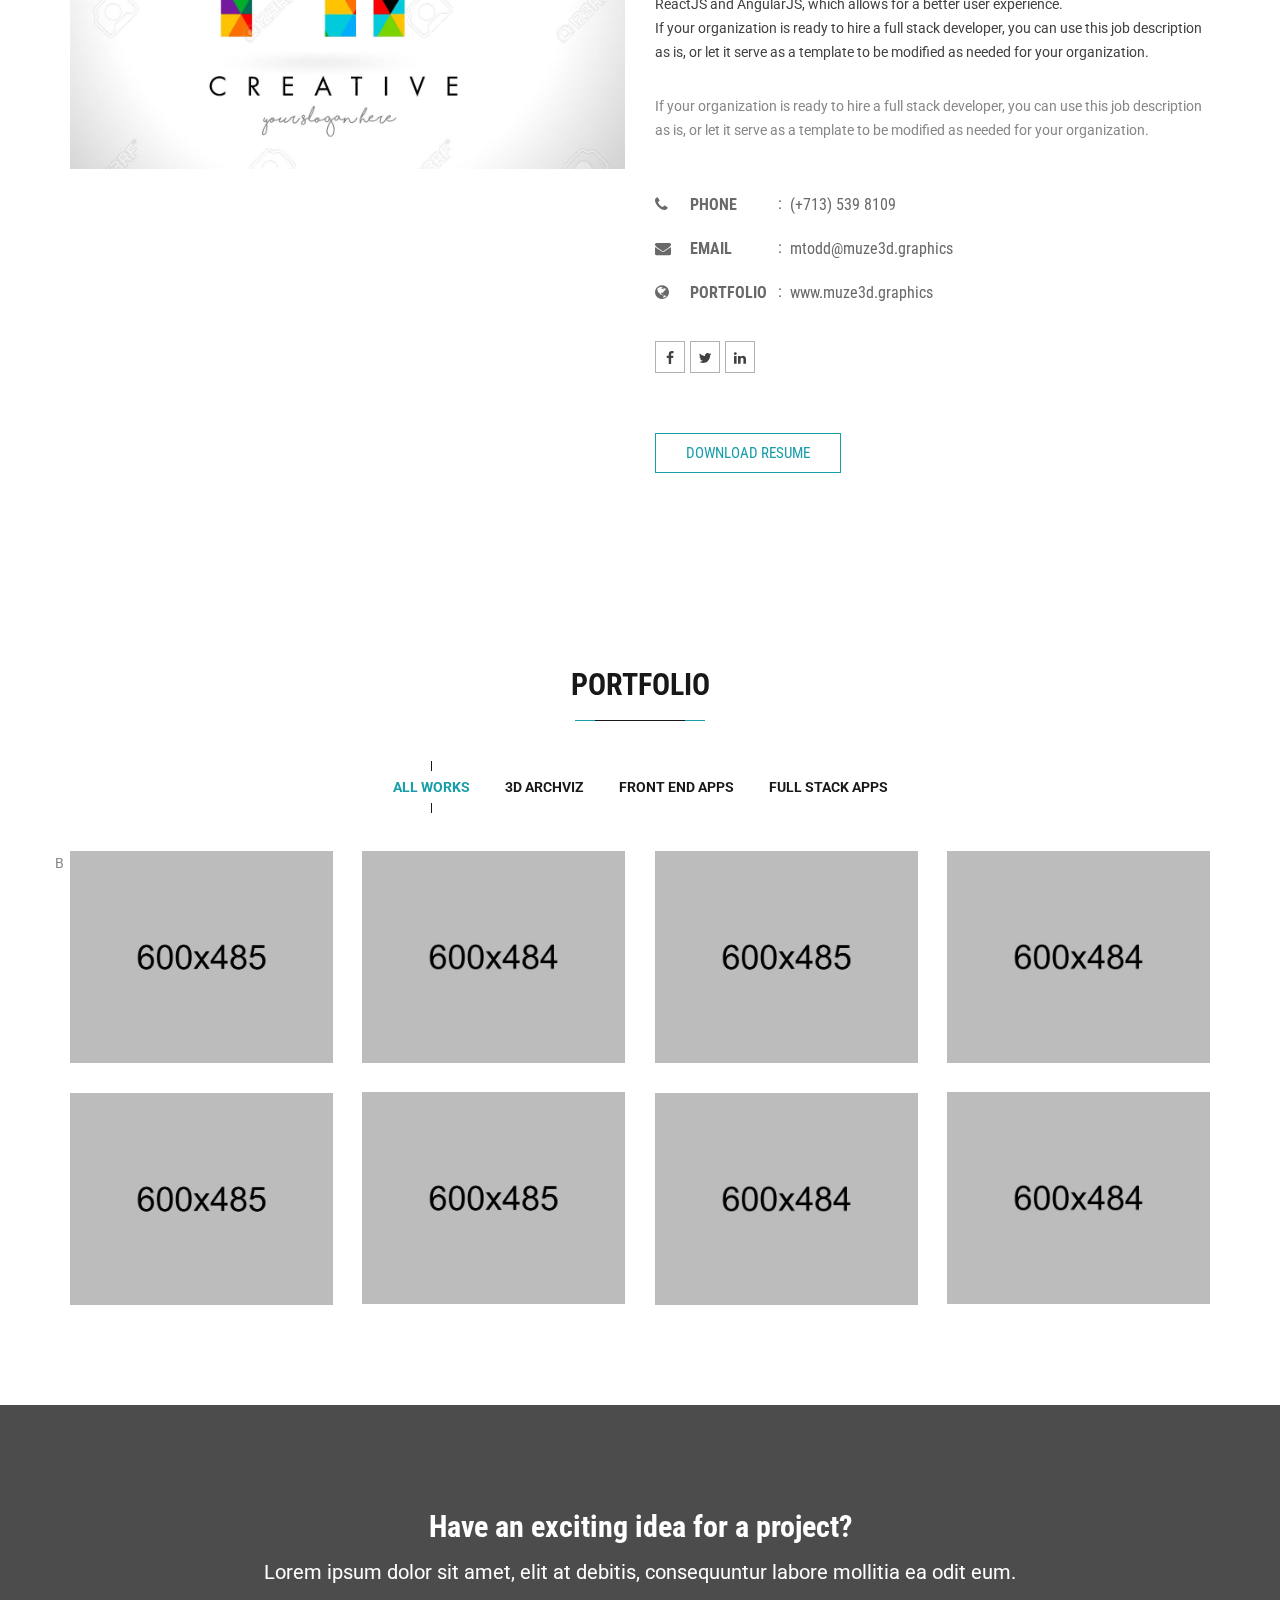
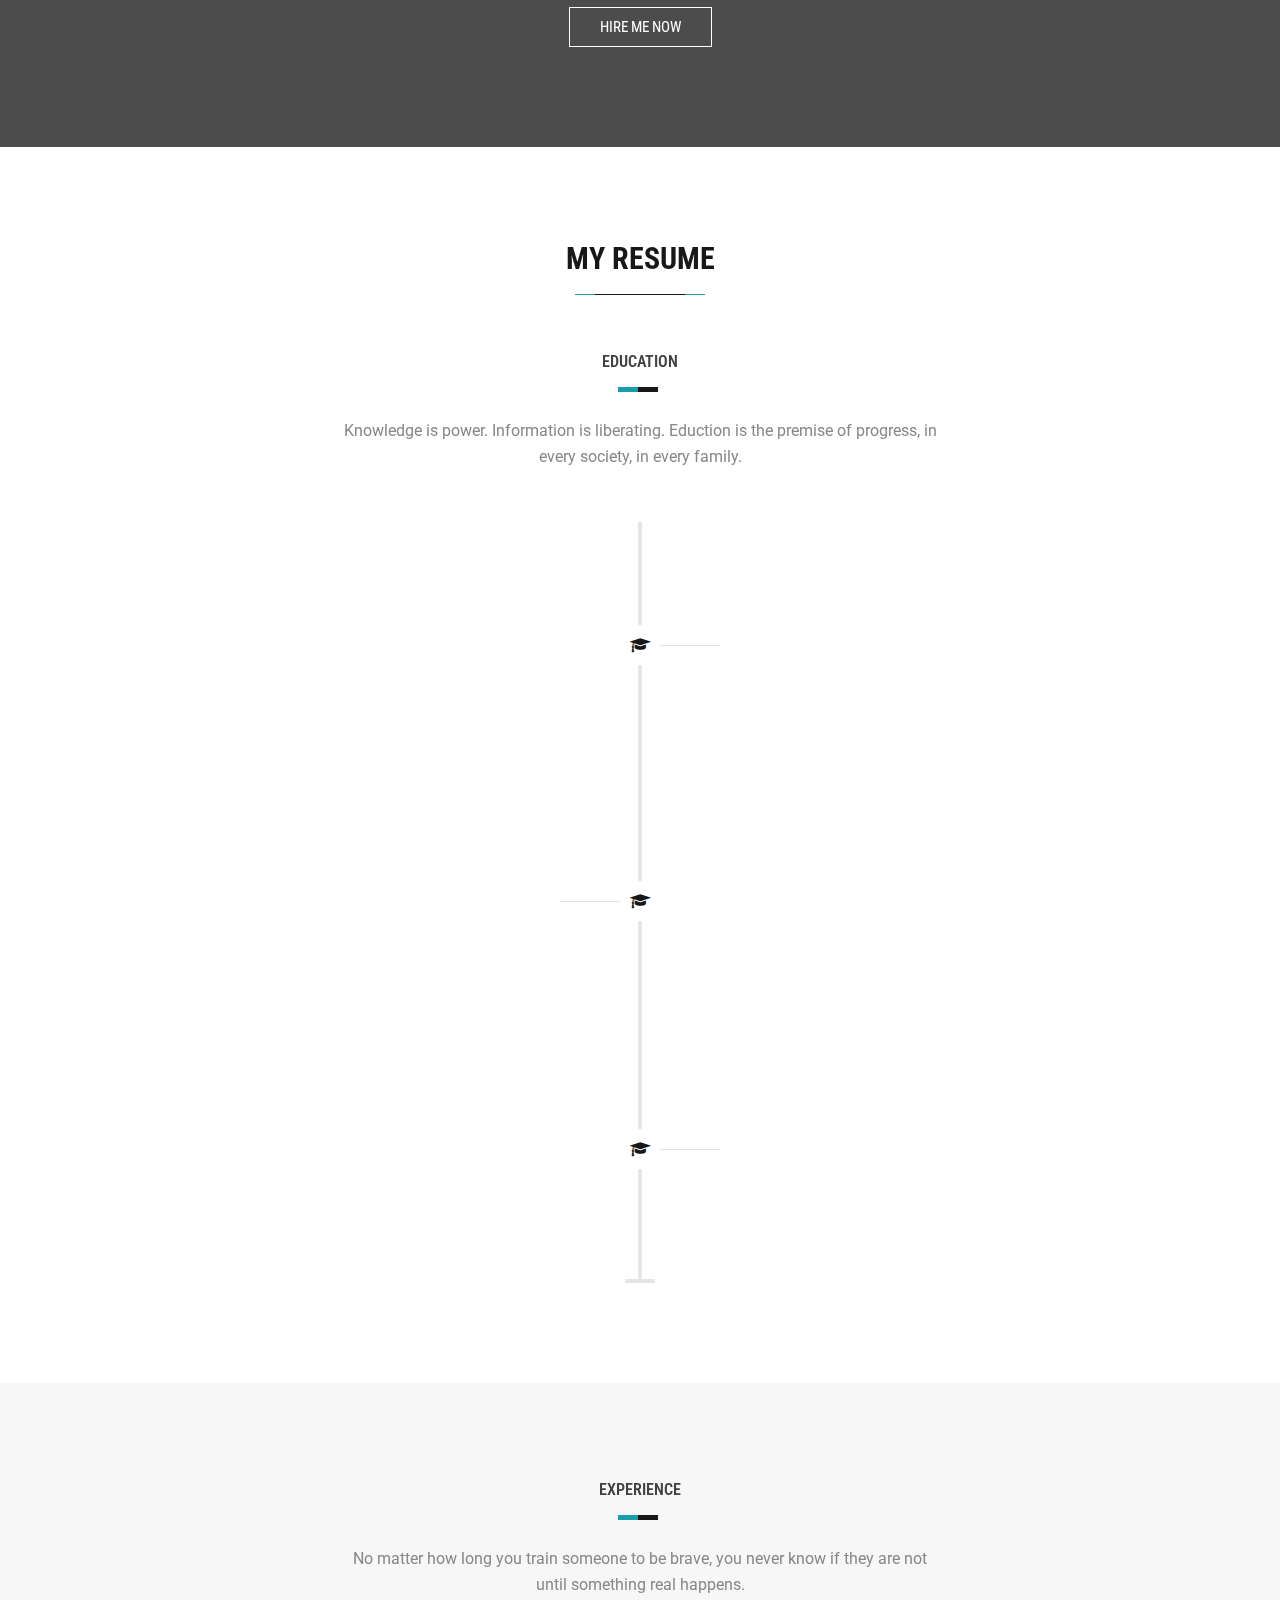
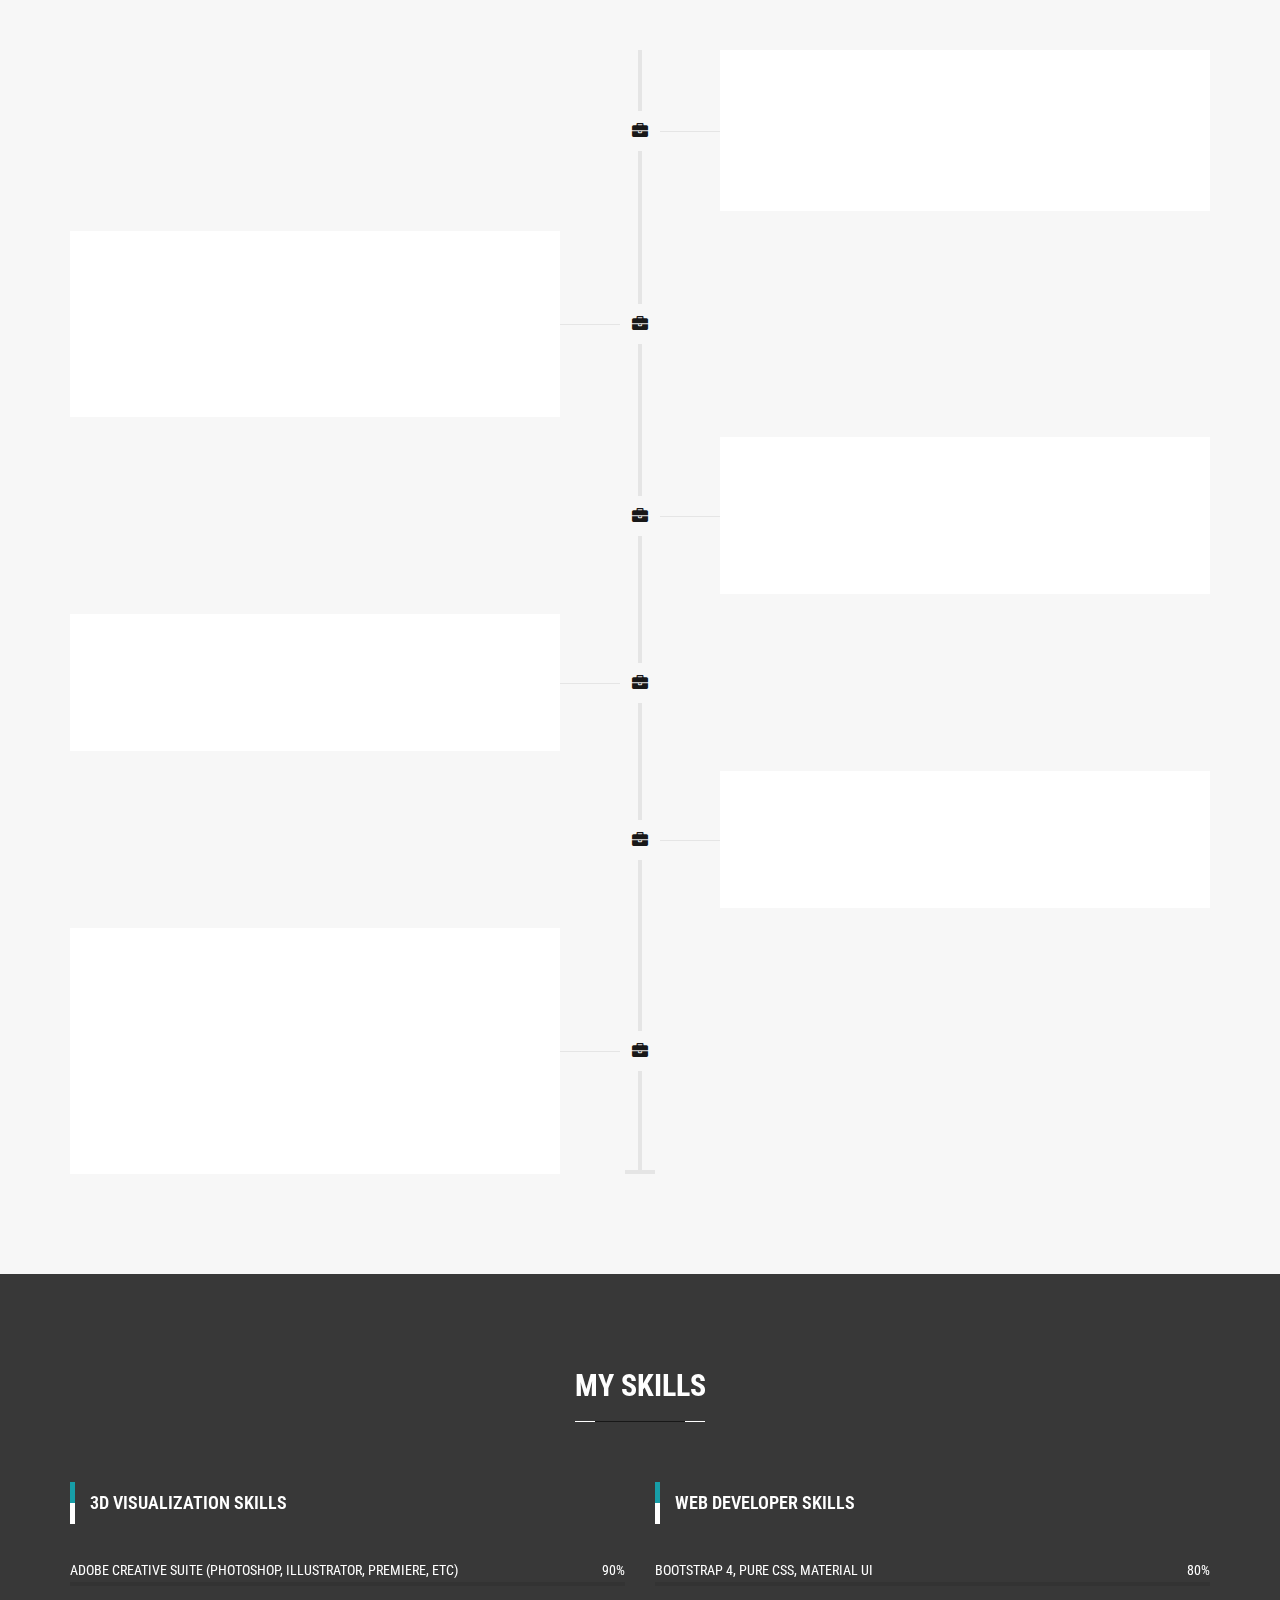
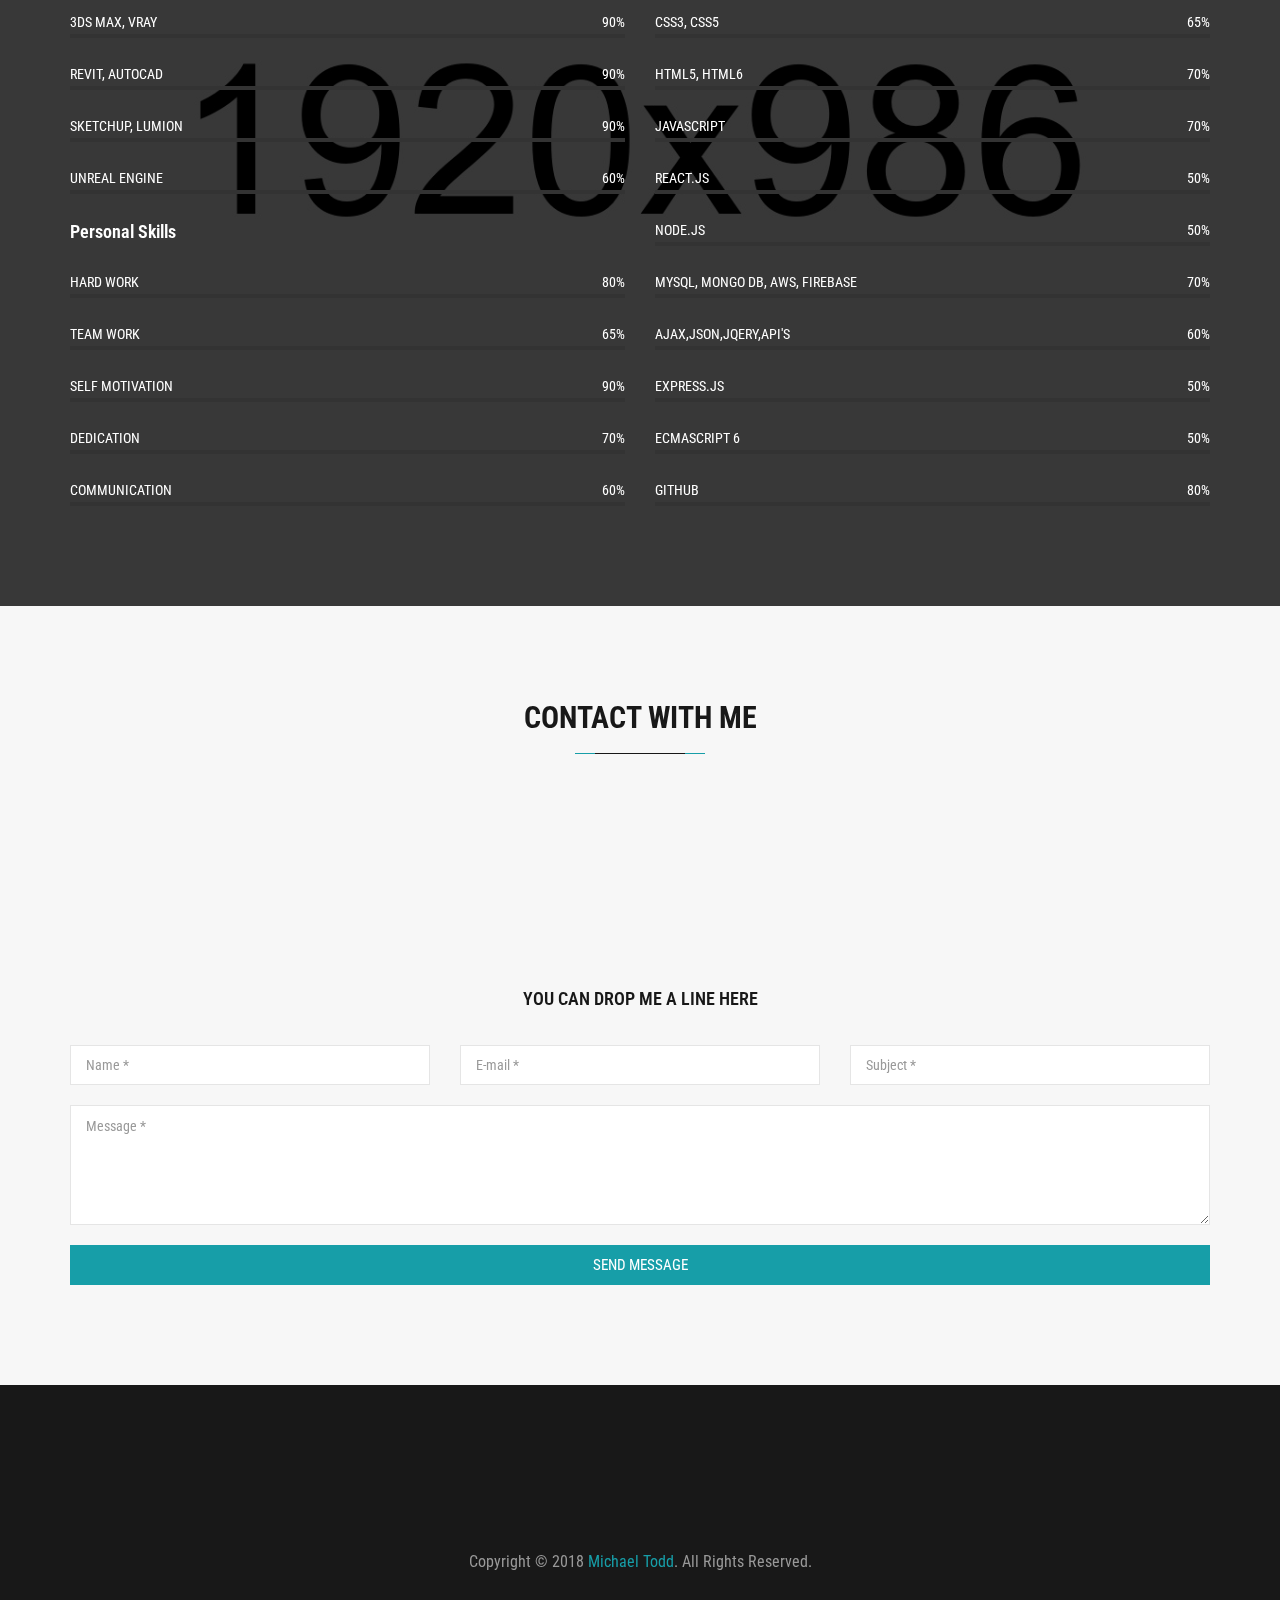
==== commit 6e118f3e: "old updates" ====
--- a/index.html
+++ b/index.html
@@ -384,14 +384,14 @@
                     <div class="col-md-3 col-xs-6 col-xxs-12 pb--30" data-cat="illustration ui-design">
                         <!-- Portfolio Item Start -->
                         <div class="portfolio--item">
-                            <img src="img/portfolio-img/chariPicker.JPG" alt="none">
-
-                            <a href="img/portfolio-img/chariPicker.JPG" class="caption">
+                            <img src="img/portfolio-img/01.jpg" alt="">
+
+                            <a href="img/portfolio-img/01.jpg" class="caption">
                                 <div class="vc--parent">
                                     <div class="vc--child">
-                                        <h3 class="h6">Chari Picker App</h3>
-
-                                        <p>Charitable Organization finder.</p>
+                                        <h3 class="h6">Cover Design</h3>
+
+                                        <p>Lorem ipsum dolor sit amet.</p>
                                     </div>
                                 </div>
                             </a>
@@ -402,14 +402,14 @@
                     <div class="col-md-3 col-xs-6 col-xxs-12 pb--30" data-cat="ui-design illustration">
                         <!-- Portfolio Item Start -->
                         <div class="portfolio--item">
-                            <img src="img/portfolio-img/Houston Chronicle Scraper.JPG" alt="">
-
-                            <a href="img/portfolio-img/Houston Chronicle Scraper.JPG" class="caption">
+                            <img src="img/portfolio-img/02.jpg" alt="">
+
+                            <a href="img/portfolio-img/02.jpg" class="caption">
                                 <div class="vc--parent">
                                     <div class="vc--child">
-                                        <h3 class="h6">Houston Chronicle Scraper</h3>
-
-                                        <p>News Paper Scraping App for storing articles.</p>
+                                        <h3 class="h6">Business Card Design</h3>
+
+                                        <p>Lorem ipsum dolor sit amet.</p>
                                     </div>
                                 </div>
                             </a>
@@ -425,9 +425,9 @@
                             <a href="img/portfolio-img/03.jpg" class="caption">
                                 <div class="vc--parent">
                                     <div class="vc--child">
-                                        <h3 class="h6">Crystal Collector</h3>
-
-                                        <p>Counting and Memory Game</p>
+                                        <h3 class="h6">Candleholders Design</h3>
+
+                                        <p>Lorem ipsum dolor sit amet.</p>
                                     </div>
                                 </div>
                             </a>
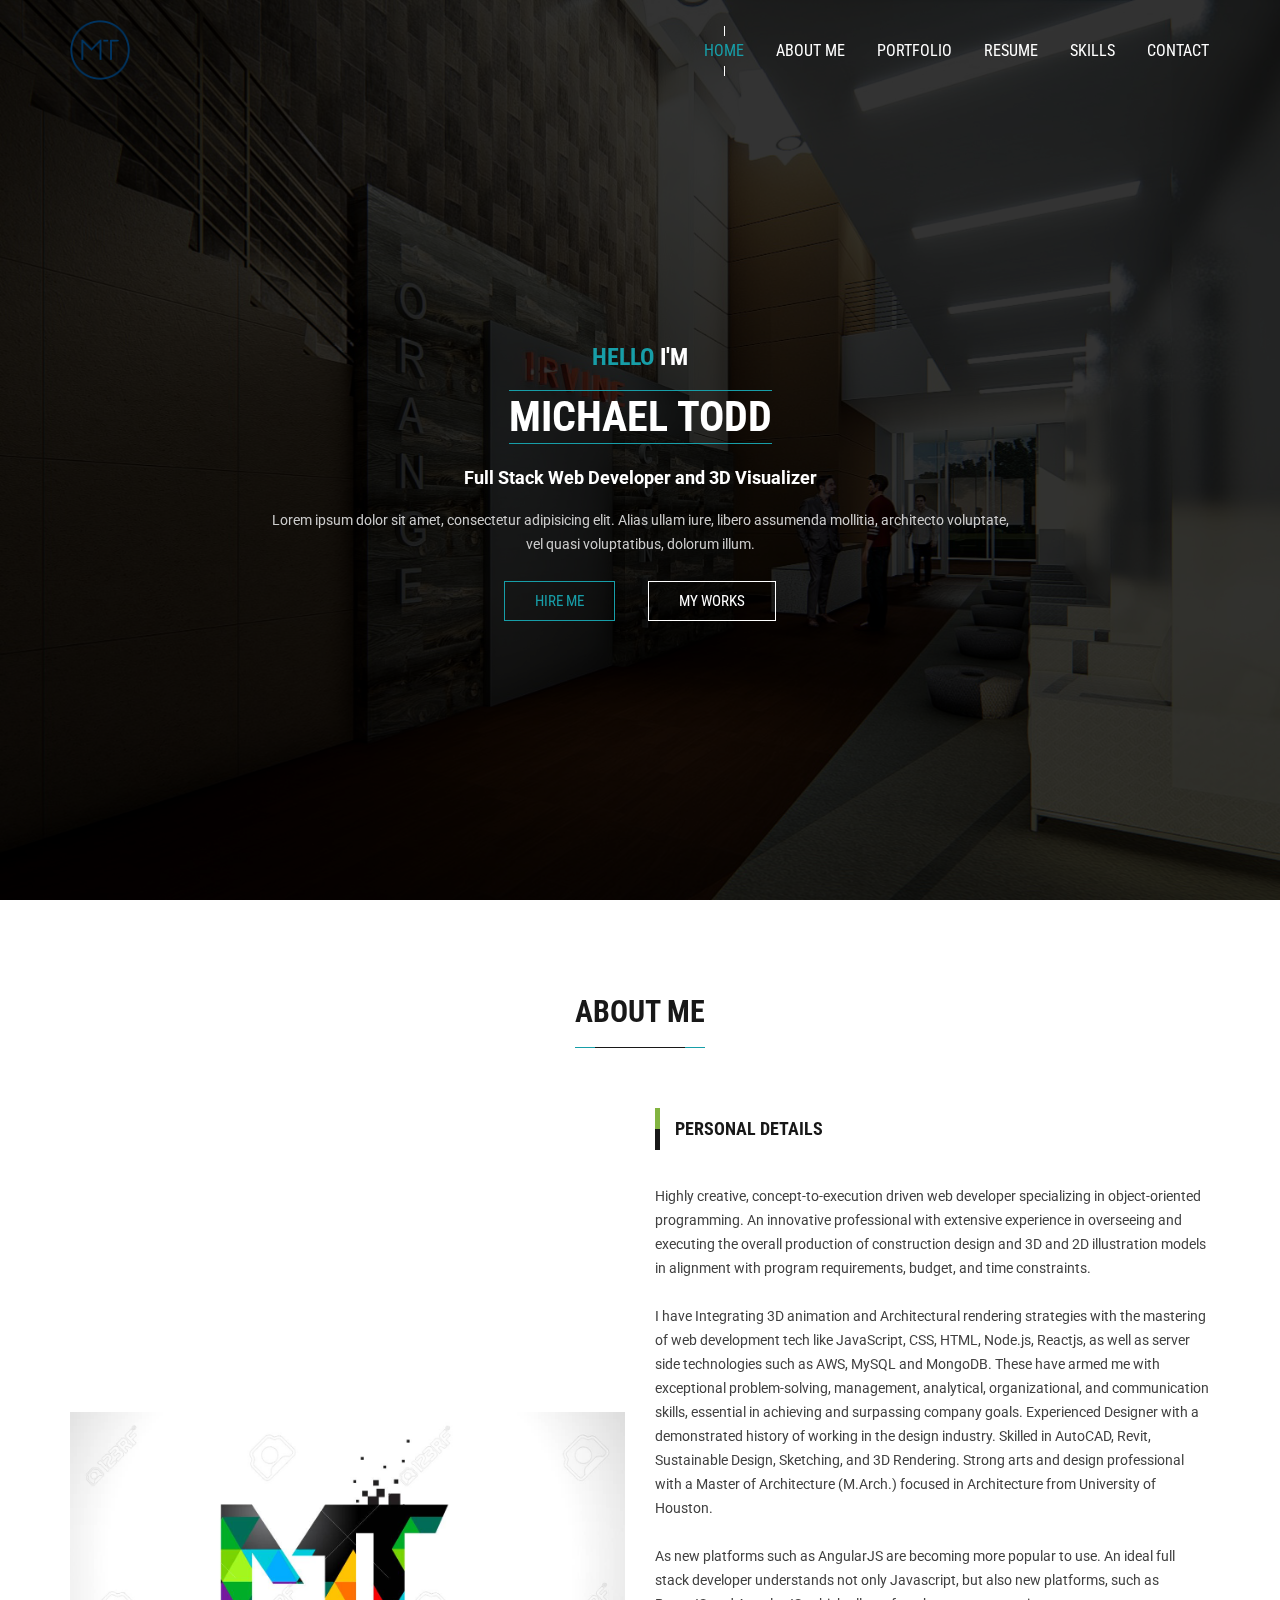
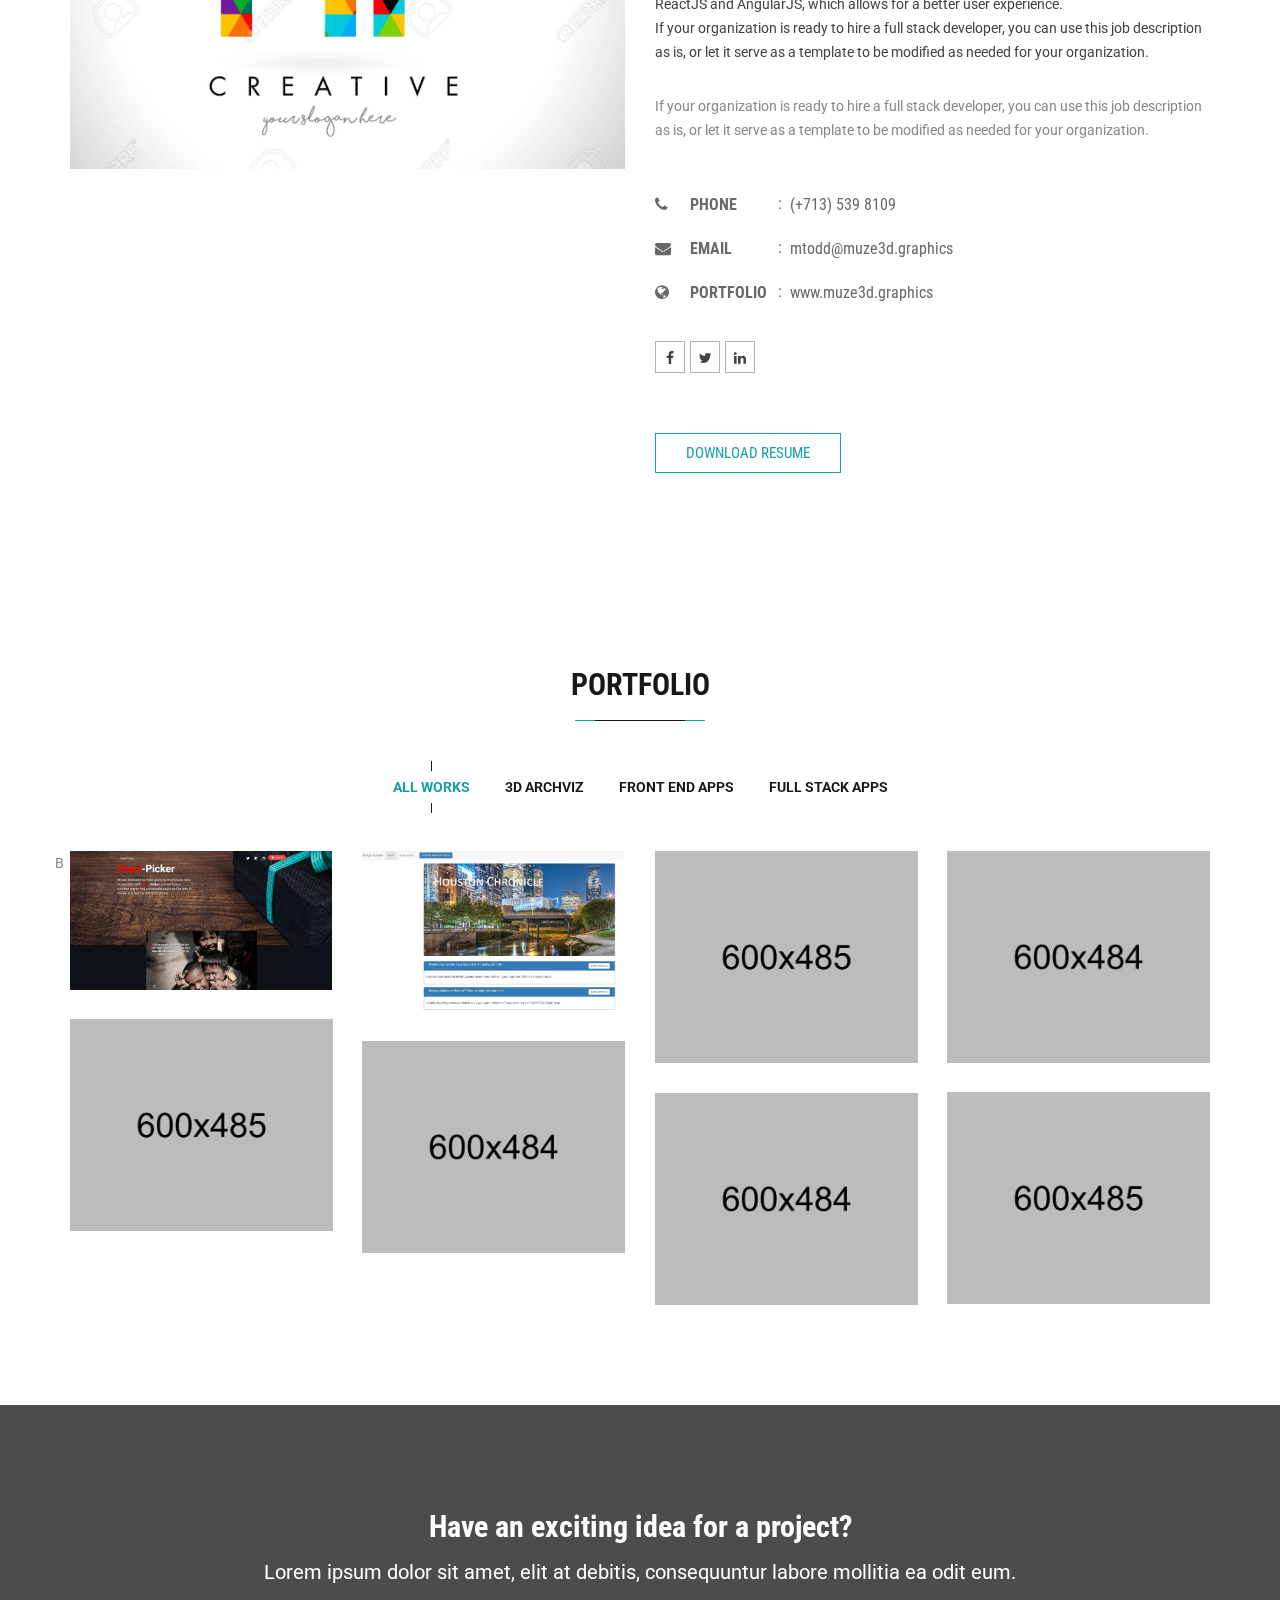
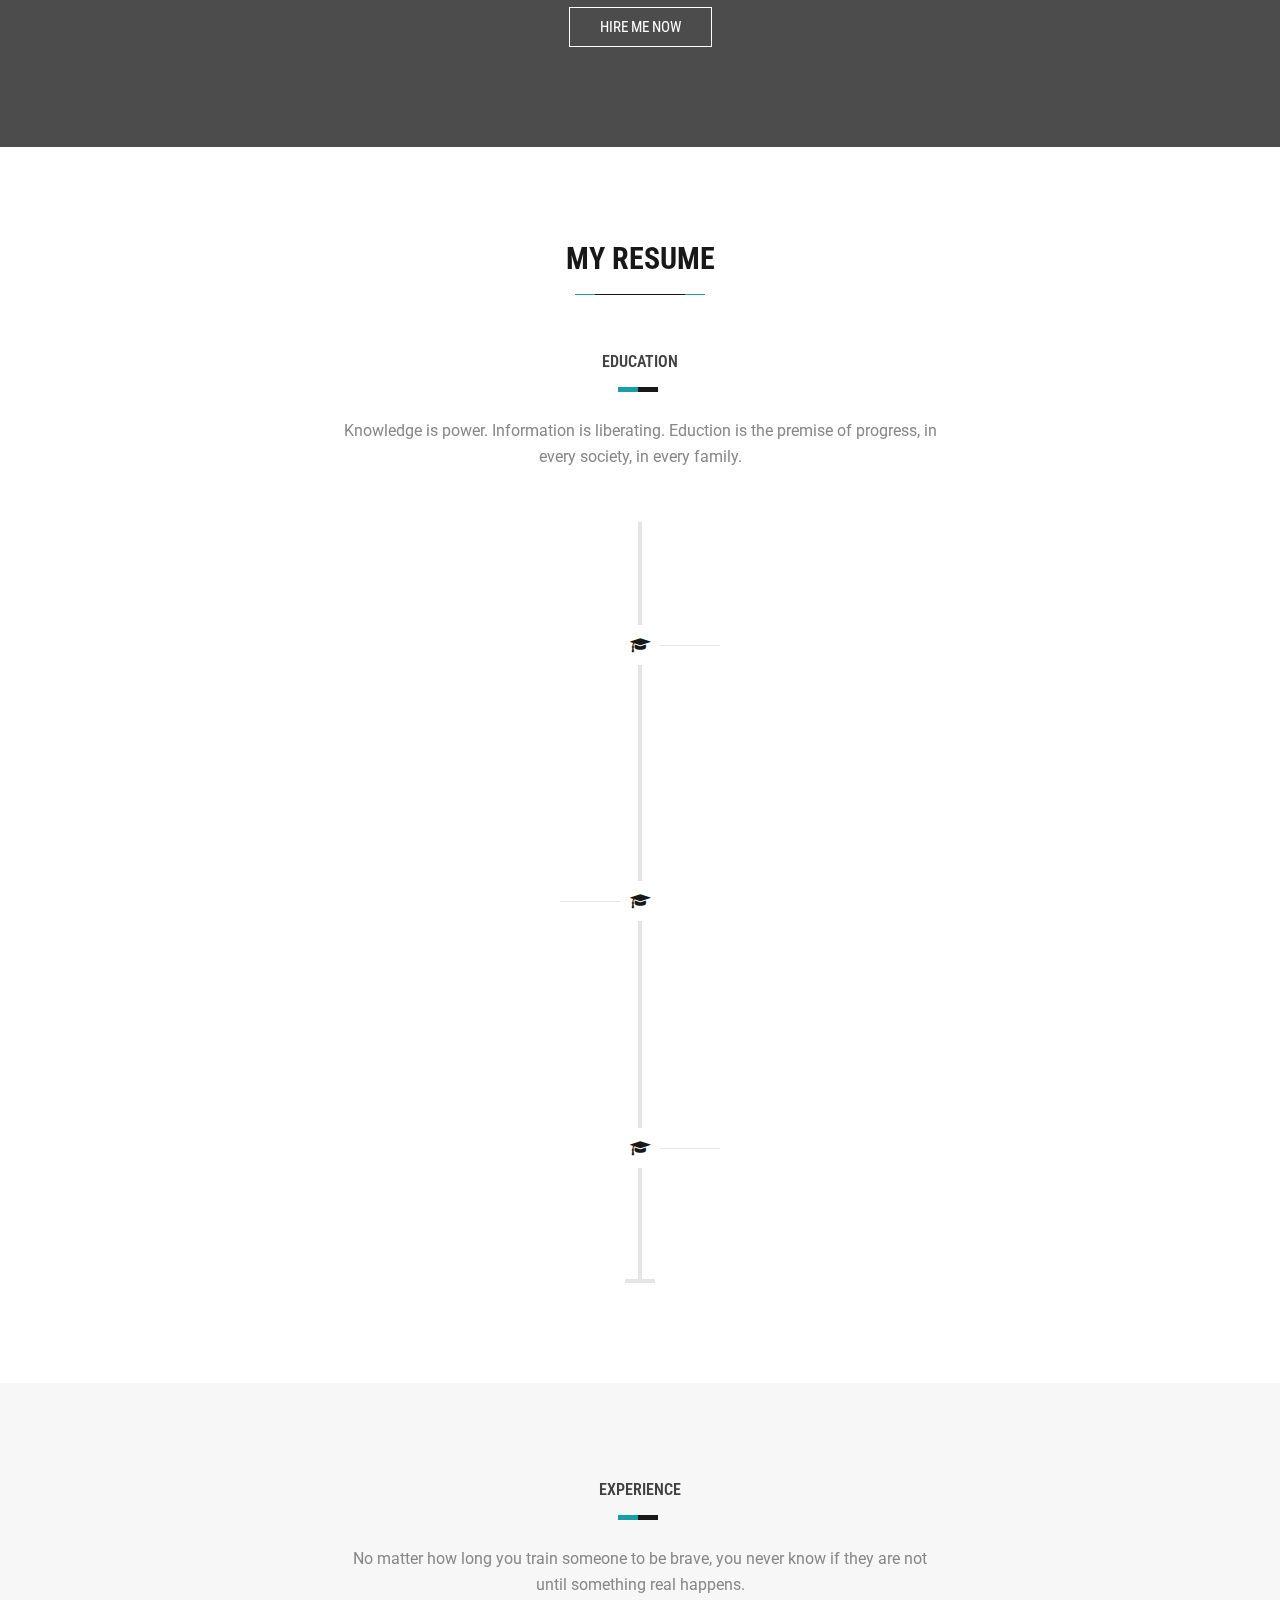
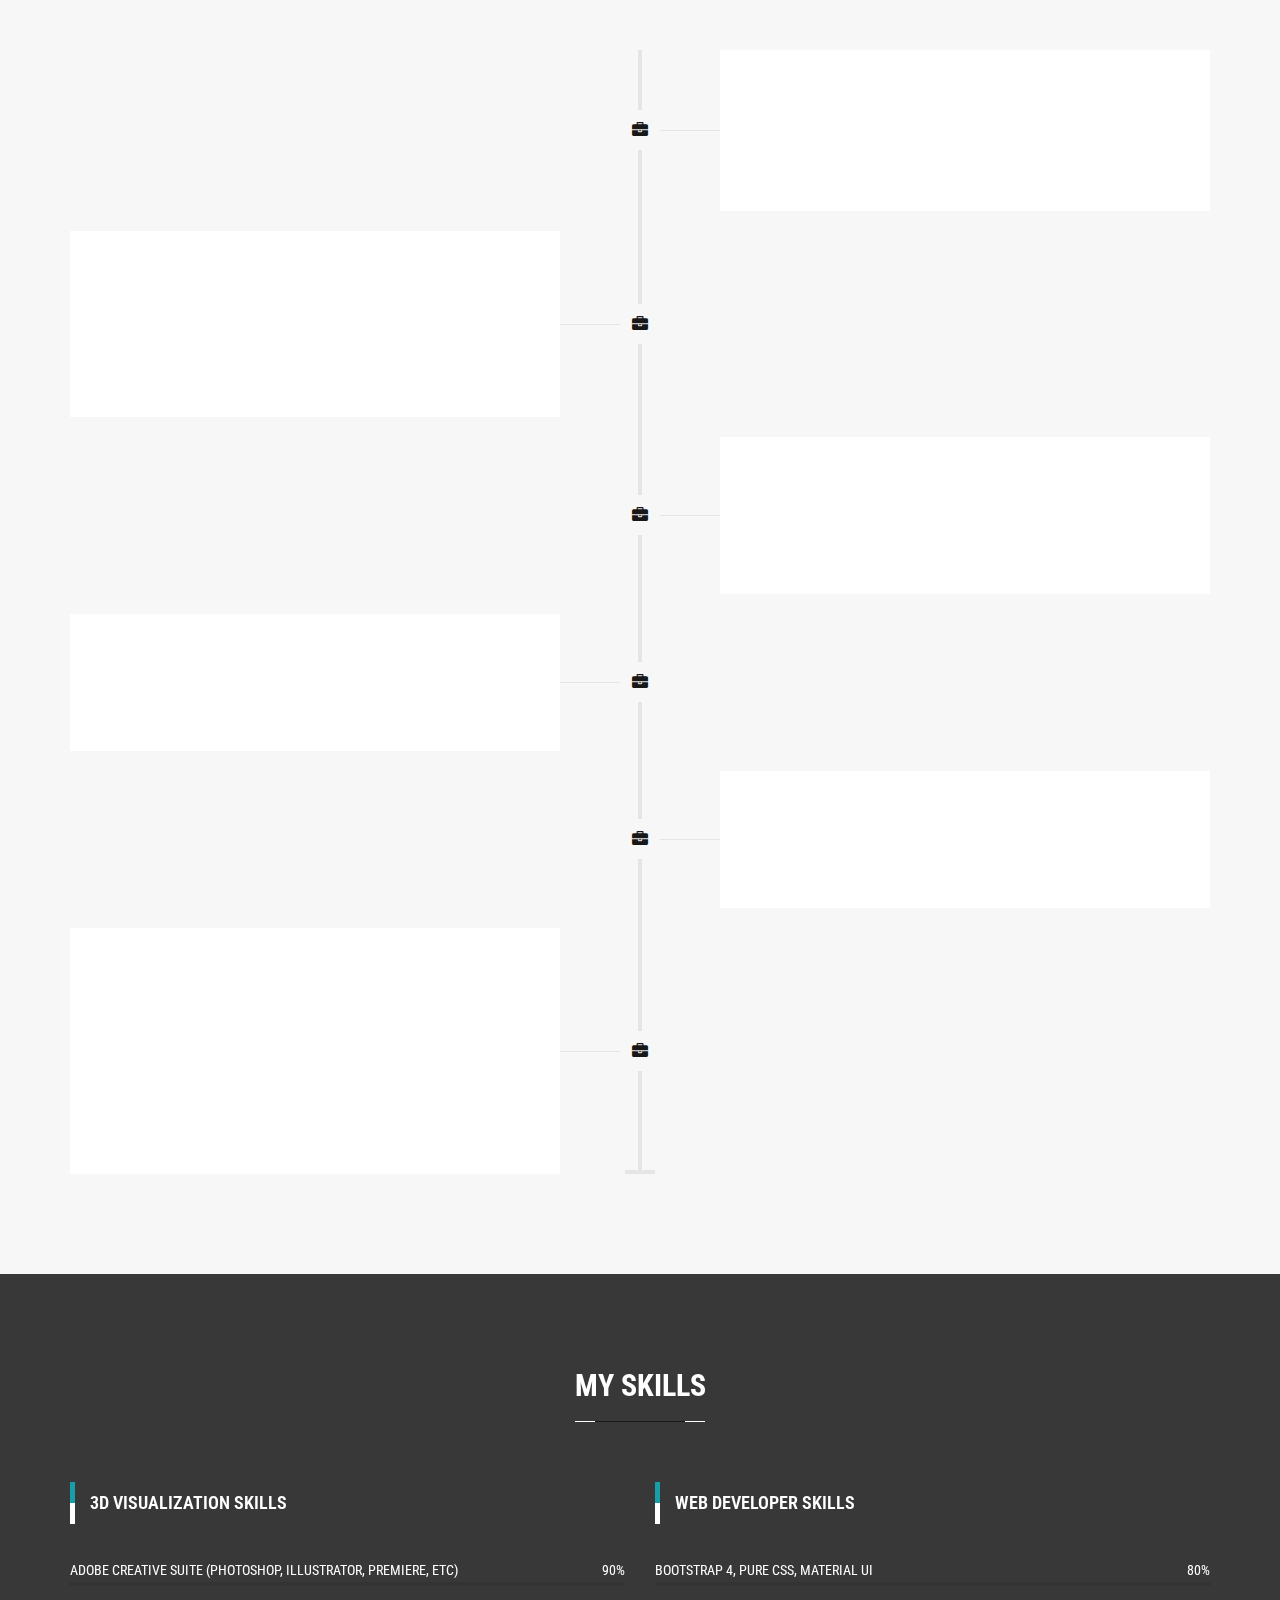
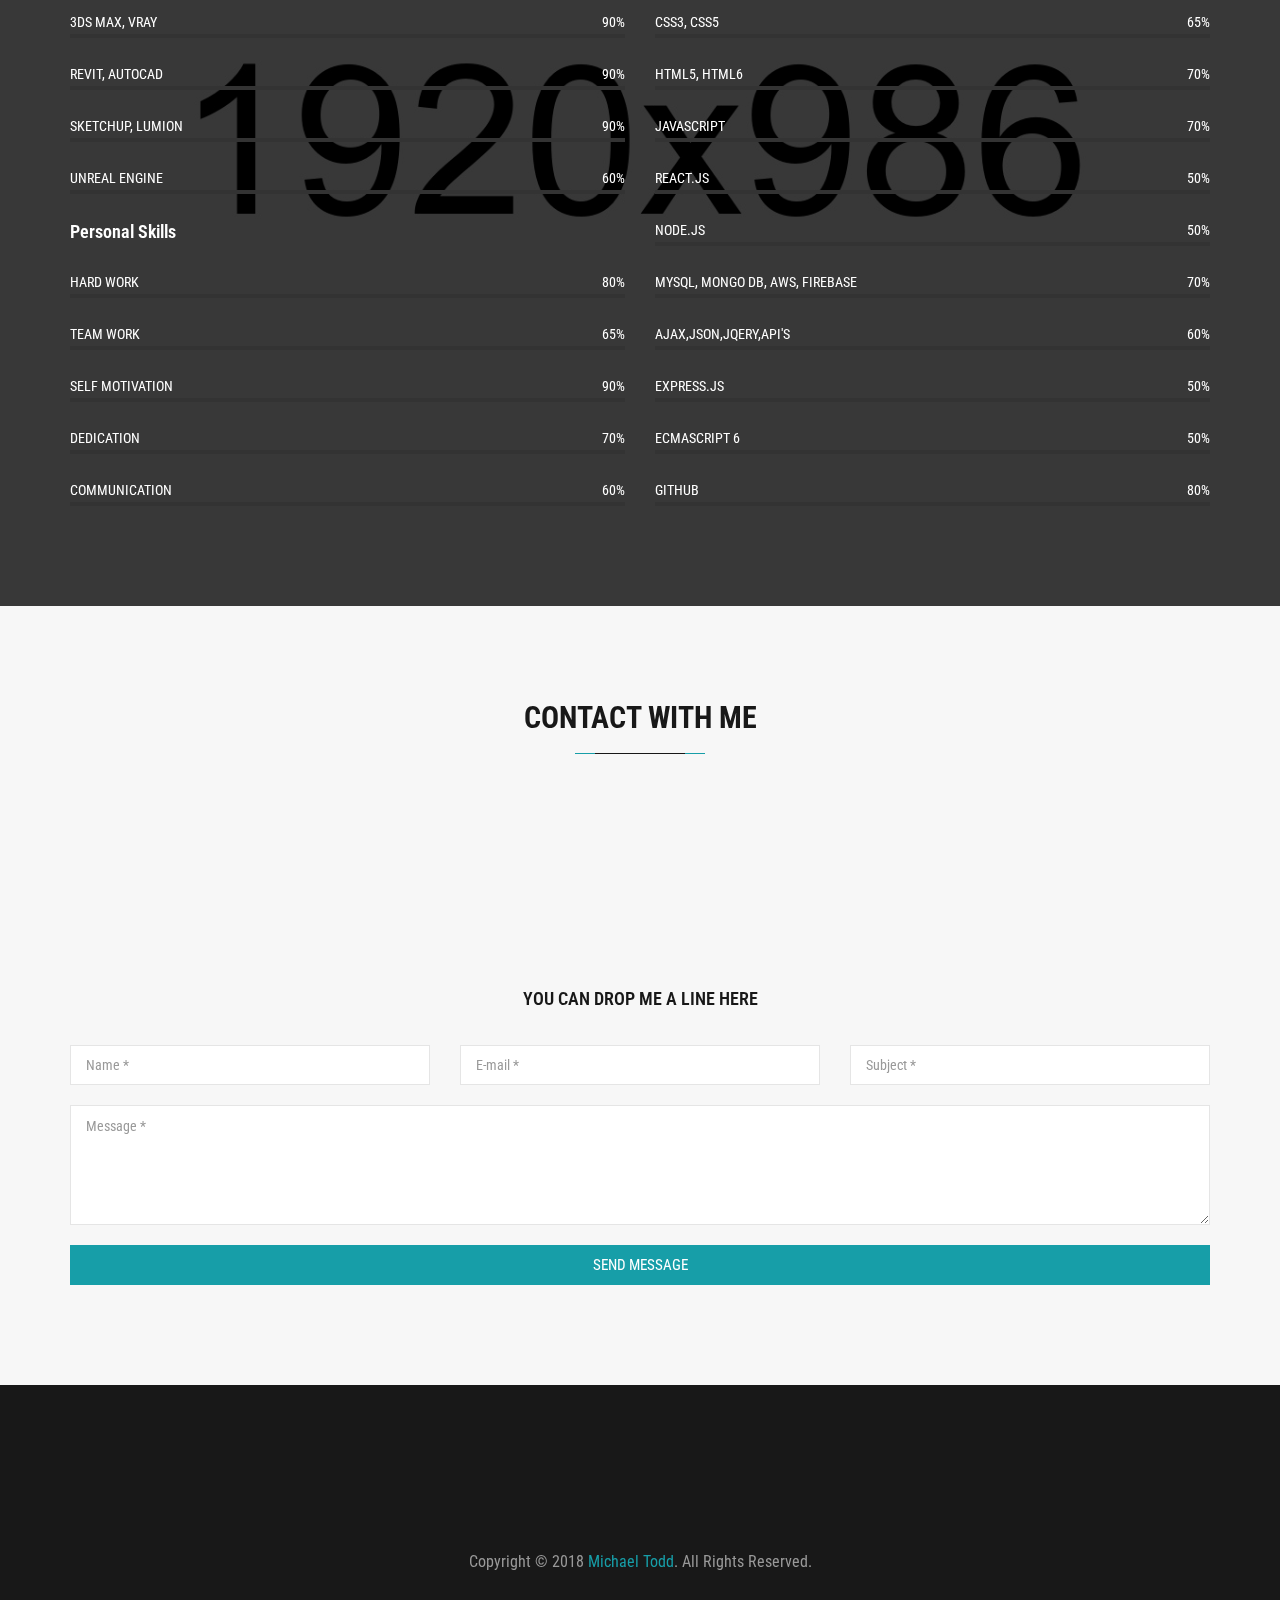
==== commit d6e61842: "updated commit" ====
--- a/index.html
+++ b/index.html
@@ -384,14 +384,14 @@
                     <div class="col-md-3 col-xs-6 col-xxs-12 pb--30" data-cat="illustration ui-design">
                         <!-- Portfolio Item Start -->
                         <div class="portfolio--item">
-                            <img src="img/portfolio-img/01.jpg" alt="">
-
-                            <a href="img/portfolio-img/01.jpg" class="caption">
+                            <img src="img/portfolio-img/chariPicker.JPG" alt="none">
+
+                            <a href="img/portfolio-img/chariPicker.JPG" class="caption">
                                 <div class="vc--parent">
                                     <div class="vc--child">
-                                        <h3 class="h6">Cover Design</h3>
-
-                                        <p>Lorem ipsum dolor sit amet.</p>
+                                        <h3 class="h6">Chari Picker App</h3>
+
+                                        <p>Charitable Organization finder.</p>
                                     </div>
                                 </div>
                             </a>
@@ -402,14 +402,14 @@
                     <div class="col-md-3 col-xs-6 col-xxs-12 pb--30" data-cat="ui-design illustration">
                         <!-- Portfolio Item Start -->
                         <div class="portfolio--item">
-                            <img src="img/portfolio-img/02.jpg" alt="">
-
-                            <a href="img/portfolio-img/02.jpg" class="caption">
+                            <img src="img/portfolio-img/Houston Chronicle Scraper.JPG" alt="">
+
+                            <a href="img/portfolio-img/Houston Chronicle Scraper.JPG" class="caption">
                                 <div class="vc--parent">
                                     <div class="vc--child">
-                                        <h3 class="h6">Business Card Design</h3>
-
-                                        <p>Lorem ipsum dolor sit amet.</p>
+                                        <h3 class="h6">Houston Chronicle Scraper</h3>
+
+                                        <p>News Paper Scraping App for storing articles.</p>
                                     </div>
                                 </div>
                             </a>
@@ -425,9 +425,9 @@
                             <a href="img/portfolio-img/03.jpg" class="caption">
                                 <div class="vc--parent">
                                     <div class="vc--child">
-                                        <h3 class="h6">Candleholders Design</h3>
-
-                                        <p>Lorem ipsum dolor sit amet.</p>
+                                        <h3 class="h6">Crystal Collector</h3>
+
+                                        <p>Counting and Memory Game</p>
                                     </div>
                                 </div>
                             </a>
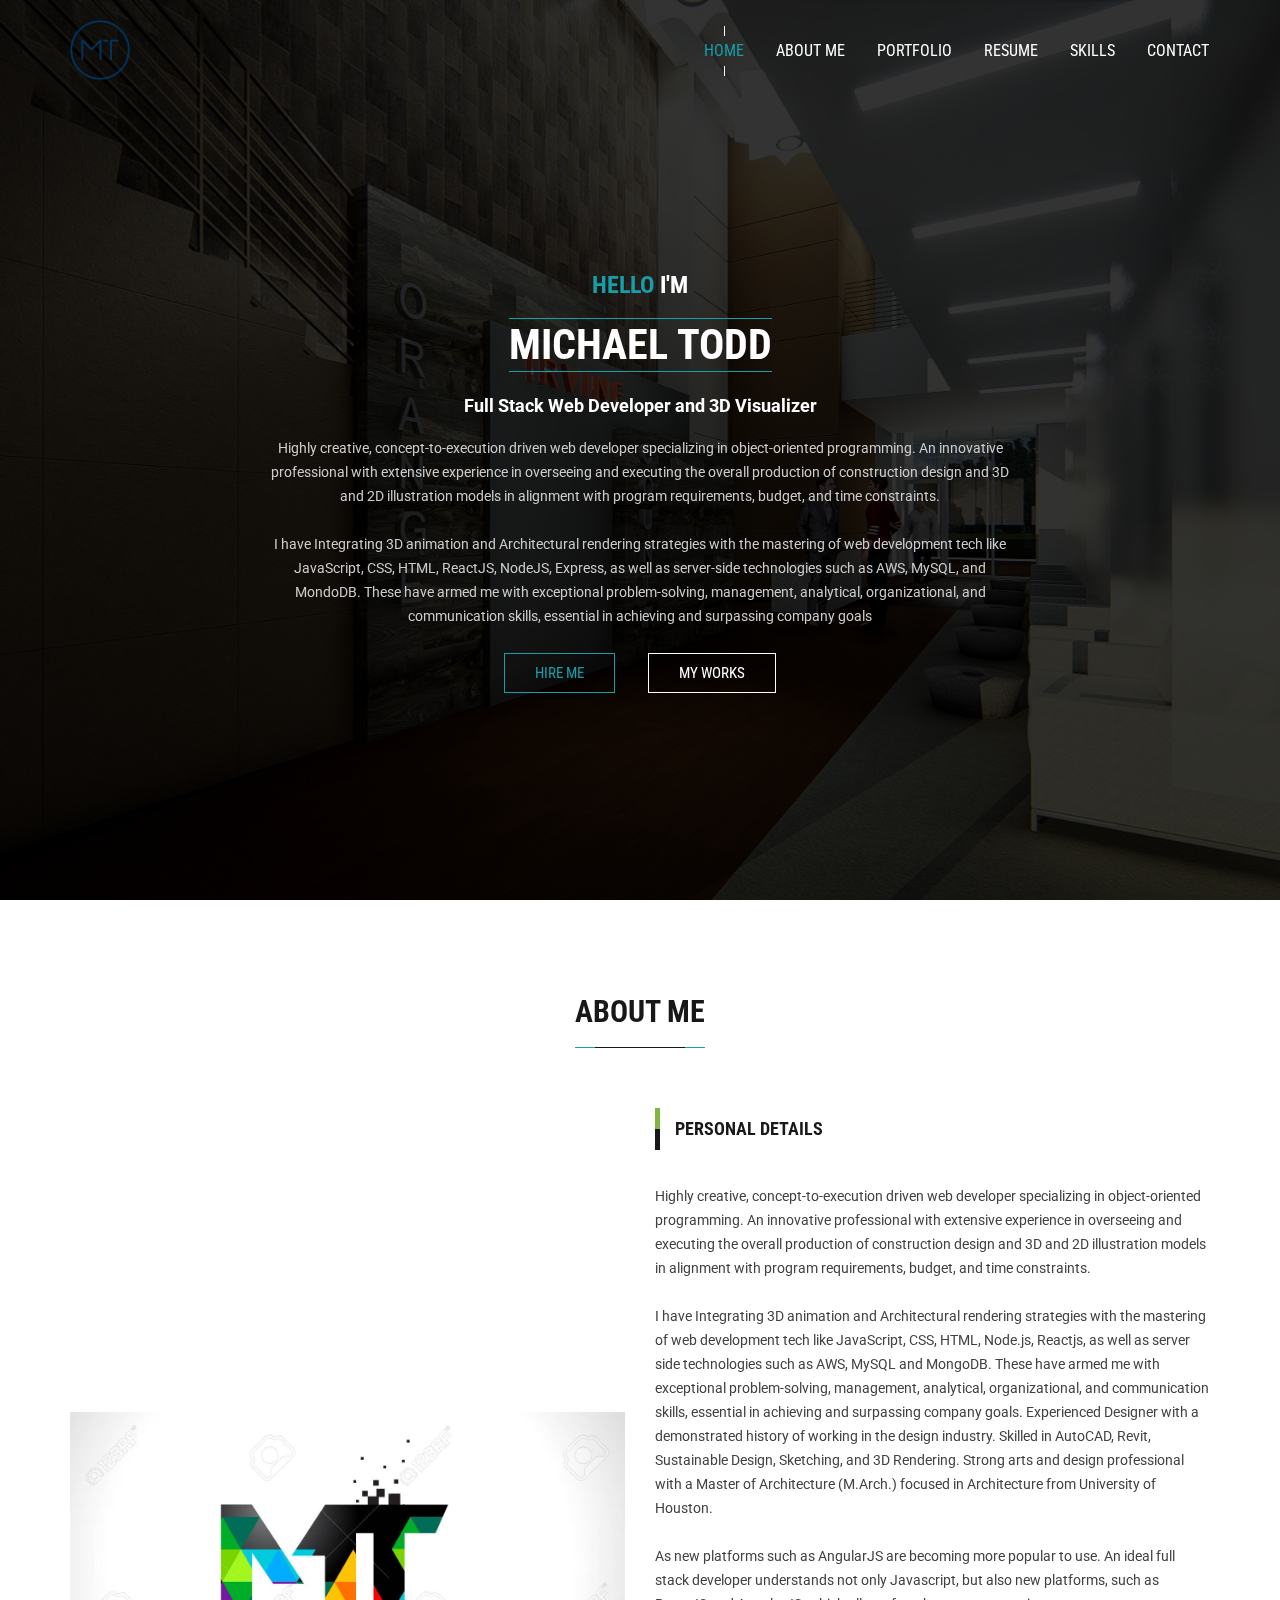
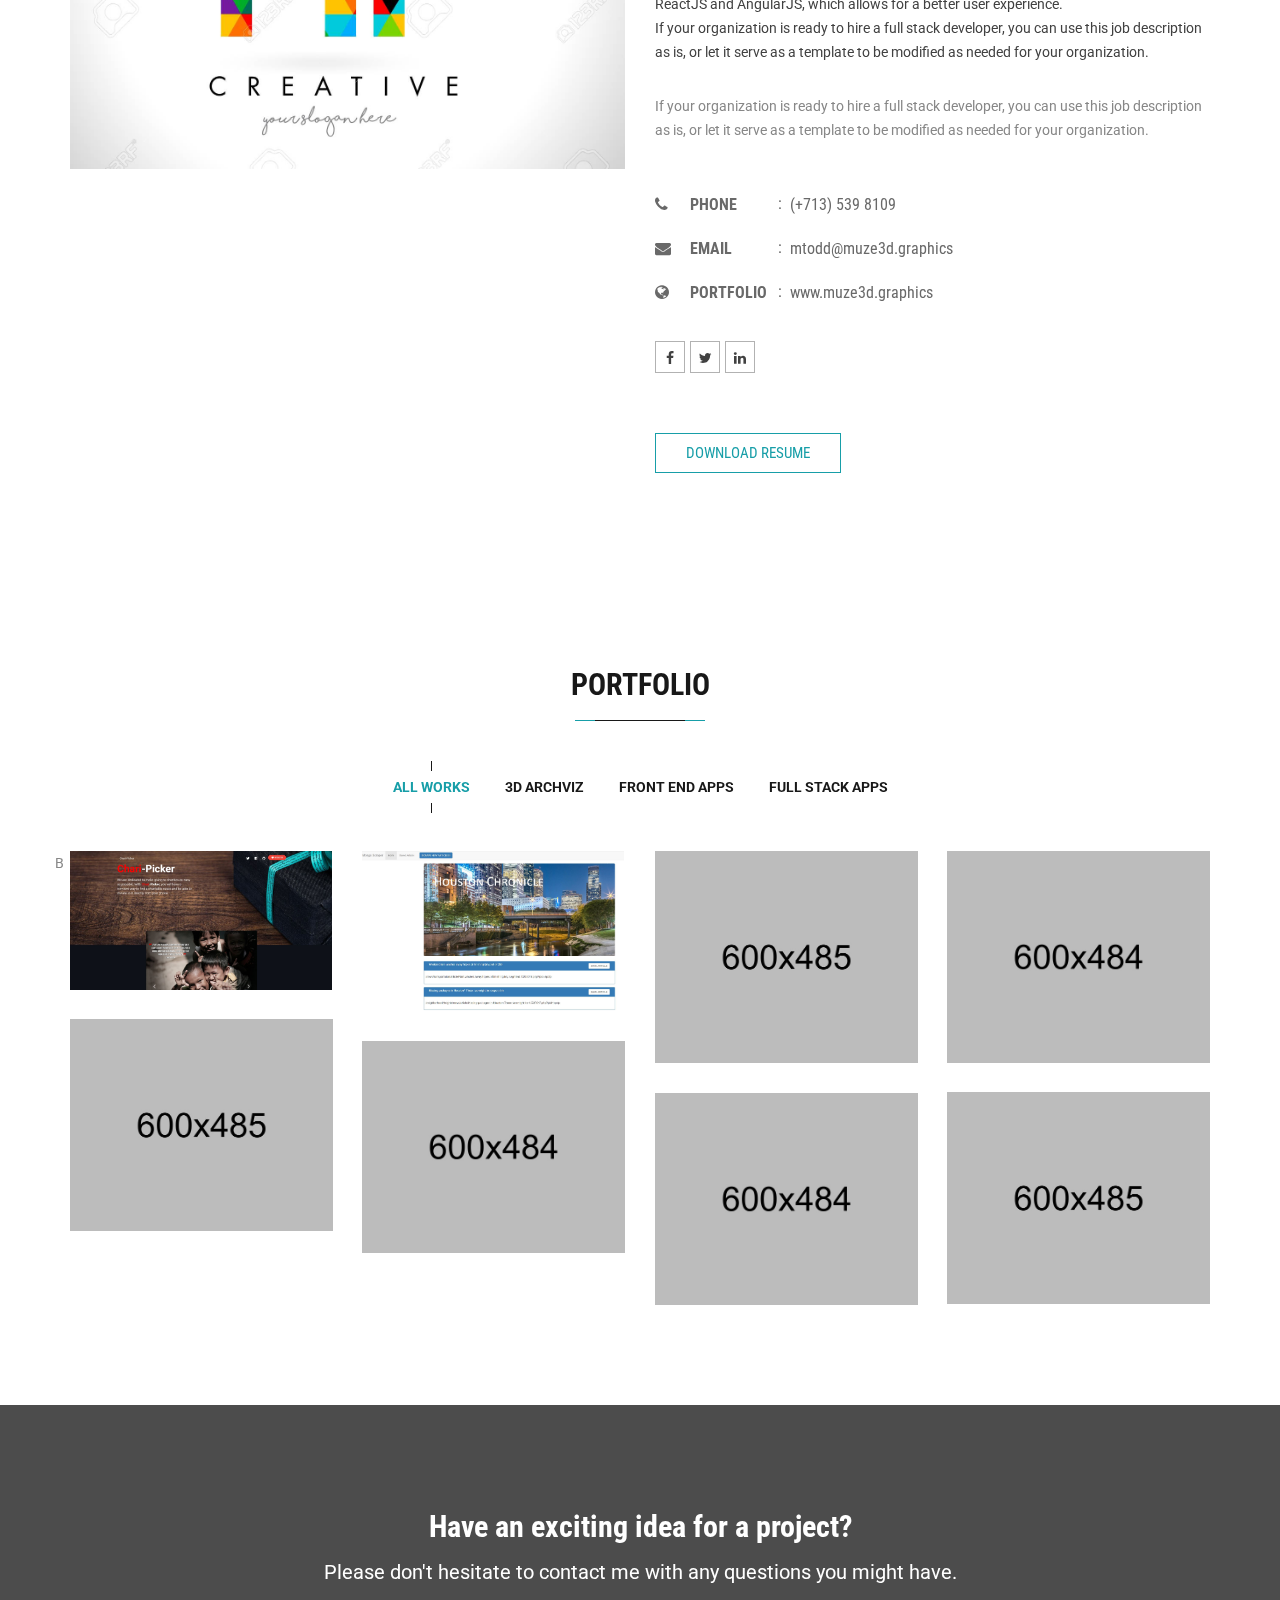
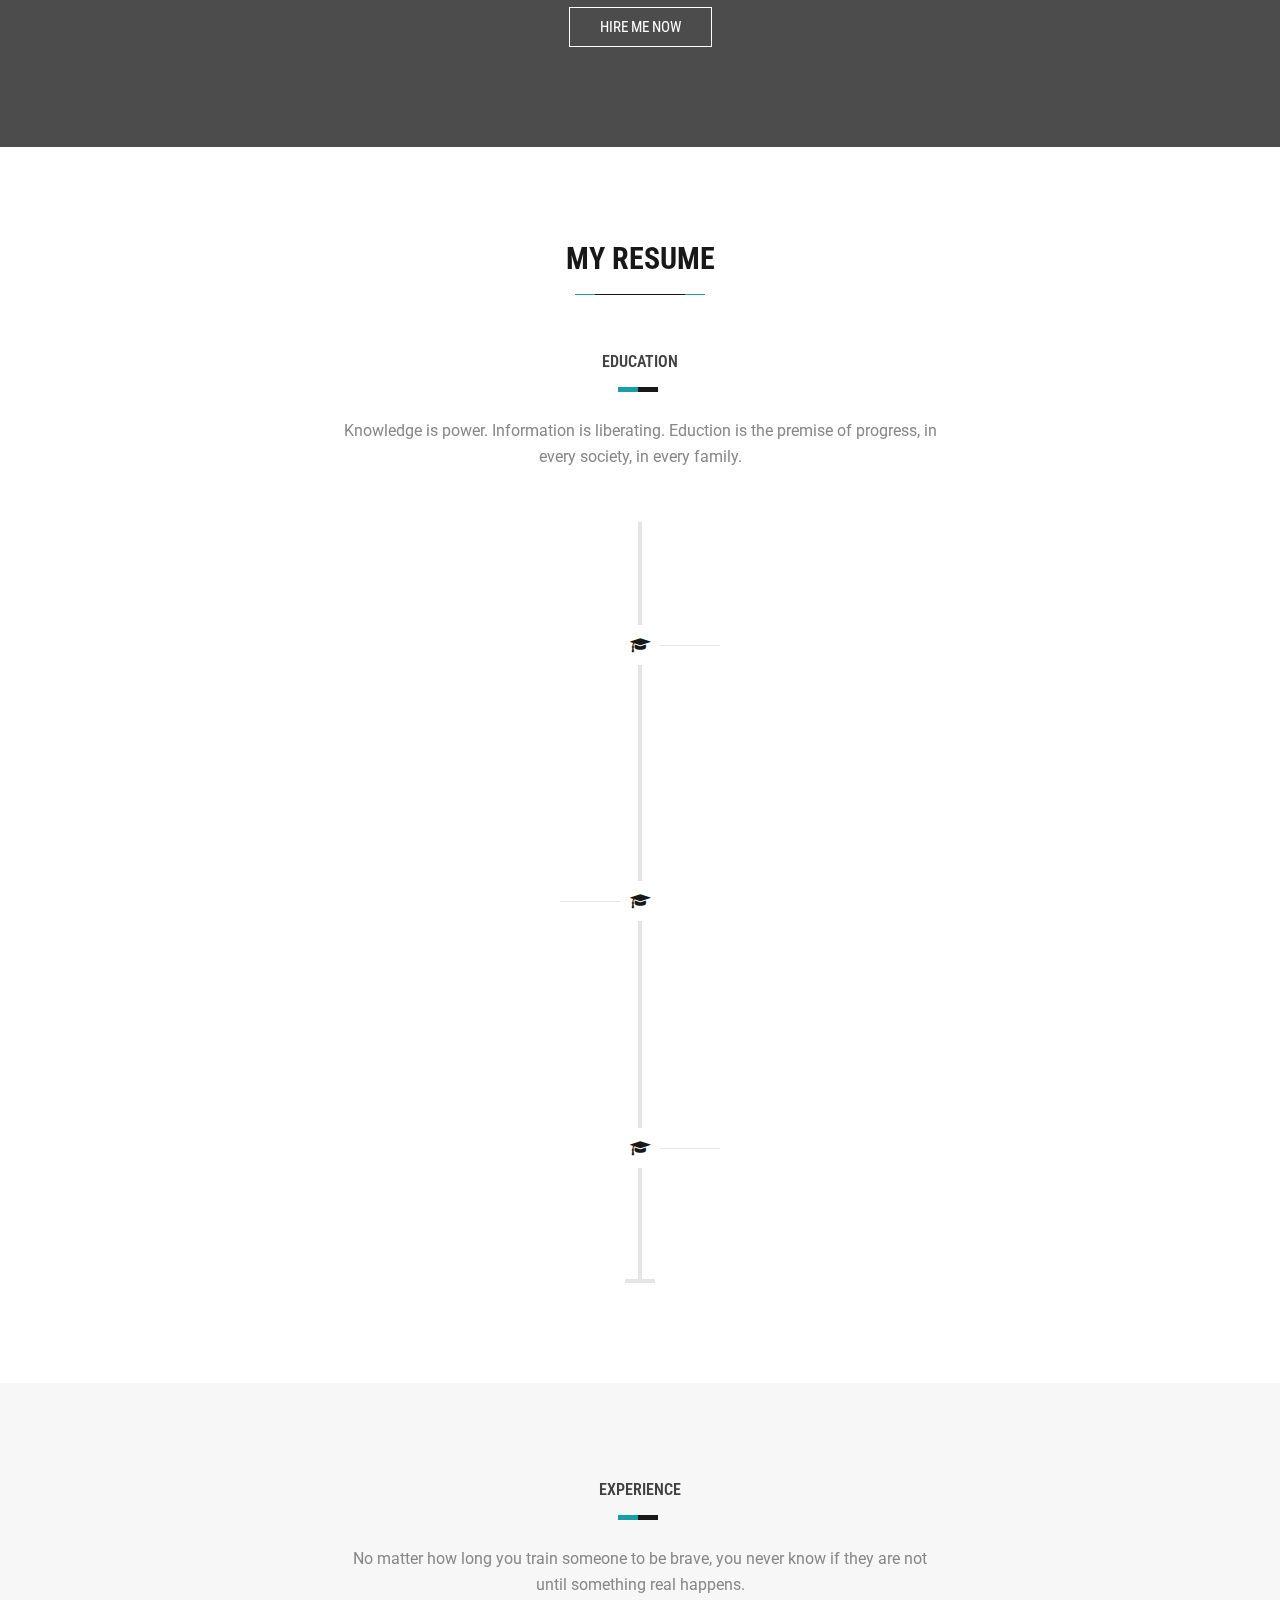
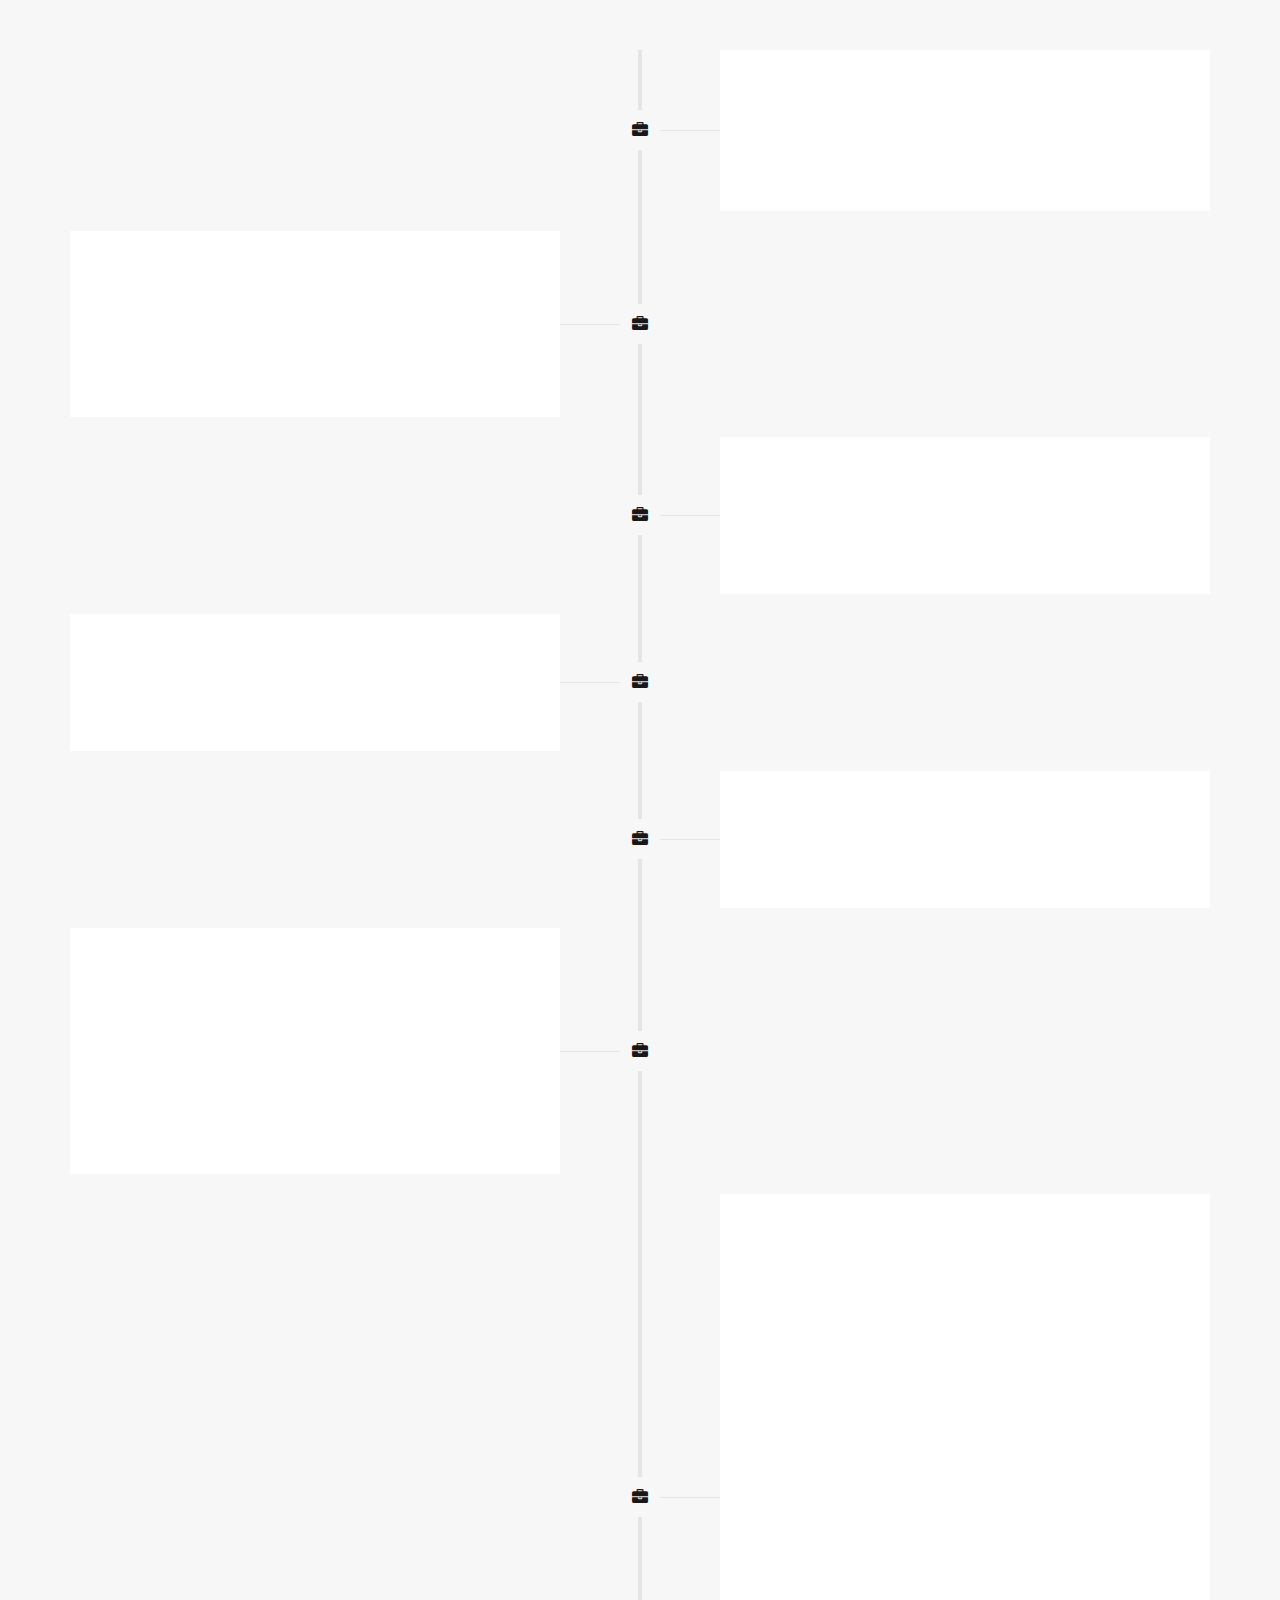
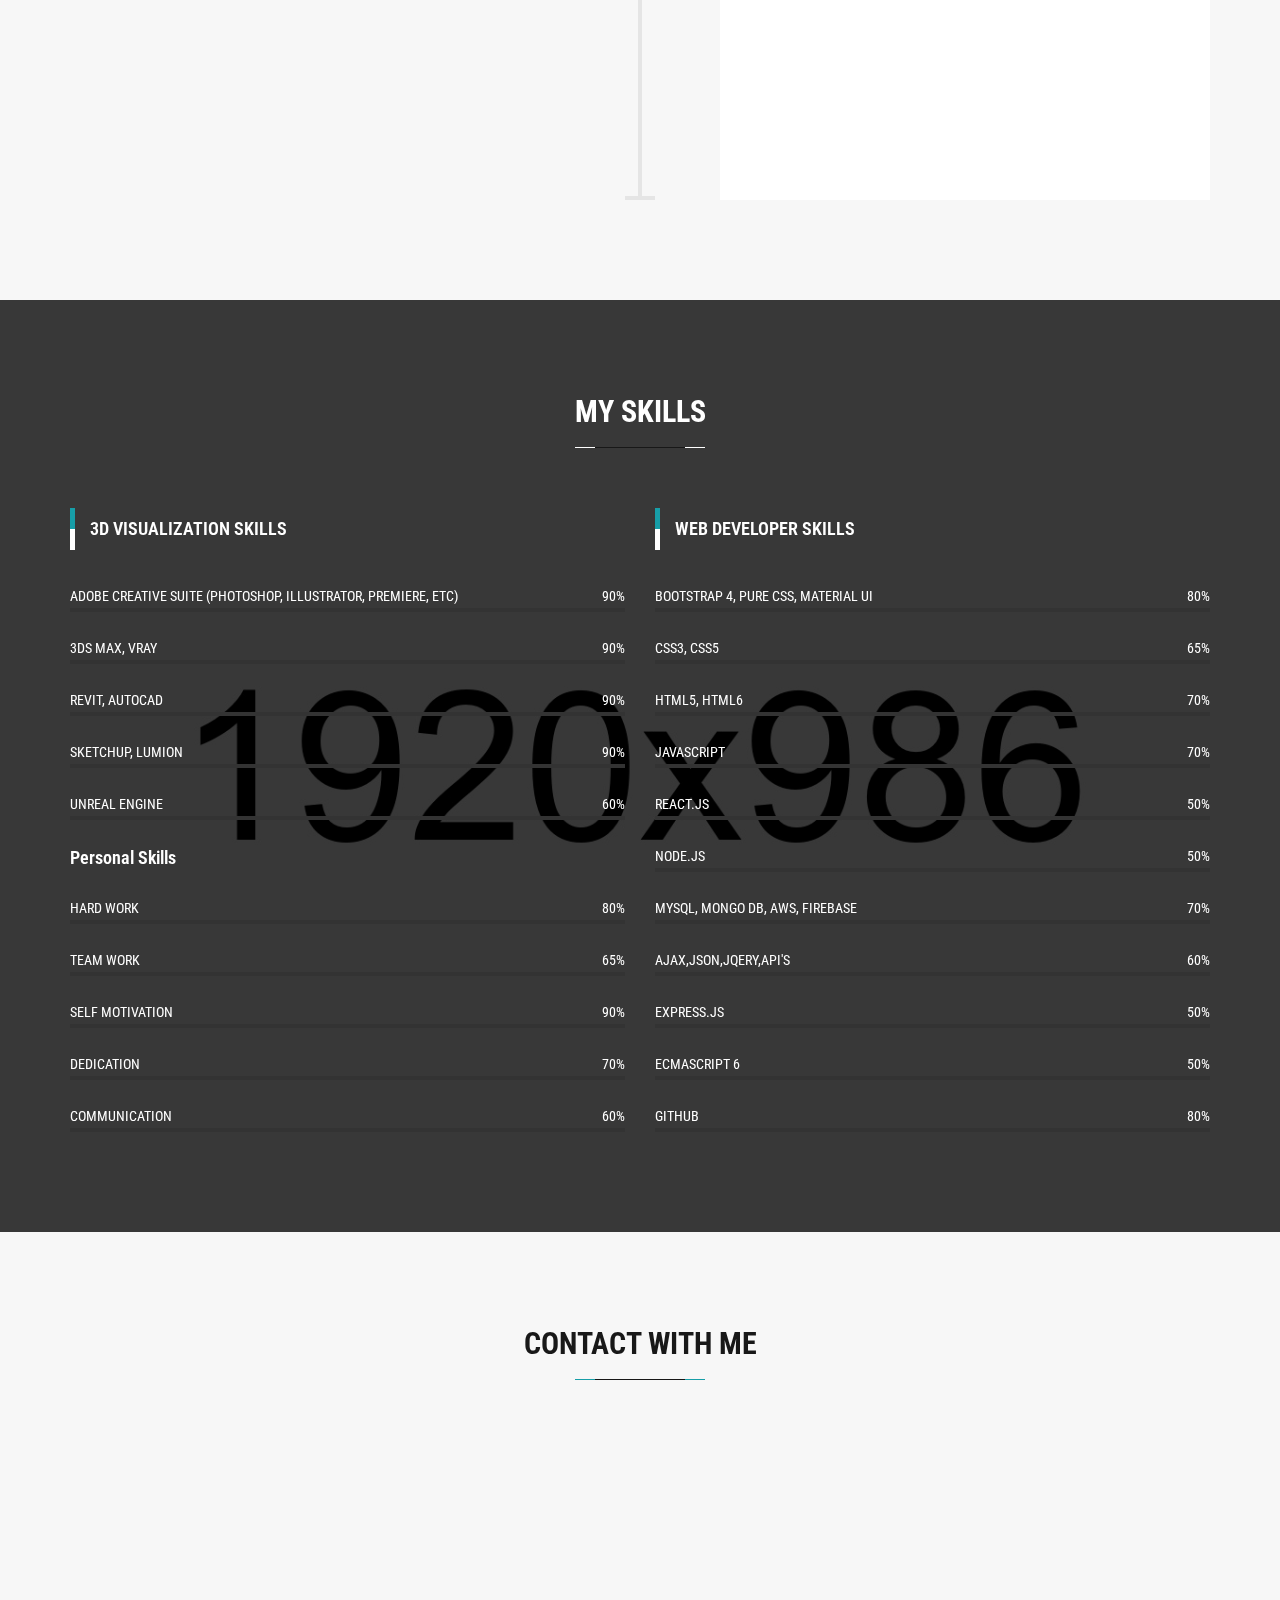
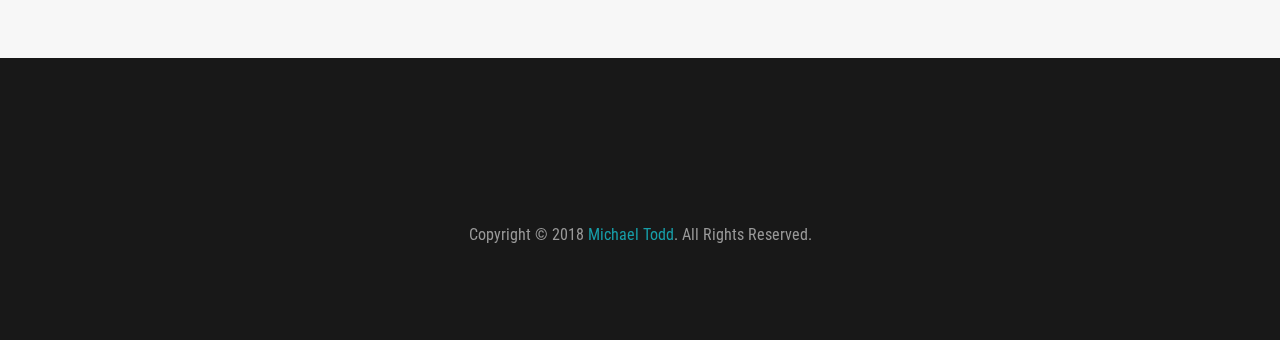
==== commit 02f4d31c: "Documentation updates and completions" ====
--- a/index.html
+++ b/index.html
@@ -131,8 +131,26 @@
                                     </div>
 
                                     <div class="desc">
-                                        <p>Lorem ipsum dolor sit amet, consectetur adipisicing elit. Alias ullam iure, libero
-                                            assumenda mollitia, architecto voluptate, vel quasi voluptatibus, dolorum illum.</p>
+                                        <p>Highly creative, concept-to-execution driven web developer specializing in
+                                            object-oriented programming.
+
+                                            An innovative professional with extensive experience in overseeing and
+                                            executing the overall production of
+                                            construction design and 3D and 2D illustration models in alignment with
+                                            program requirements, budget, and time
+                                            constraints.
+                                            <br>
+                                            <br>
+
+
+
+                                            I have Integrating 3D animation and Architectural rendering strategies with
+                                            the mastering of web development tech
+                                            like JavaScript, CSS, HTML, ReactJS, NodeJS, Express, as well as
+                                            server-side technologies such as AWS, MySQL, and
+                                            MondoDB. These have armed me with exceptional problem-solving, management,
+                                            analytical, organizational, and
+                                            communication skills, essential in achieving and surpassing company goals</p>
                                     </div>
 
                                     <div class="action">
@@ -175,19 +193,30 @@
                             </div>
 
                             <div class="details pt--30 text-dark">
-                                <p>Highly creative, concept-to-execution driven web developer specializing in object-oriented
-                                    programming. An innovative professional with extensive experience in overseeing and executing
-                                    the overall production of construction design and 3D and 2D illustration models in alignment
+                                <p>Highly creative, concept-to-execution driven web developer specializing in
+                                    object-oriented
+                                    programming. An innovative professional with extensive experience in overseeing and
+                                    executing
+                                    the overall production of construction design and 3D and 2D illustration models in
+                                    alignment
                                     with program requirements, budget, and time constraints.
                                     <br>
-                                    <br> I have Integrating 3D animation and Architectural rendering strategies with the
-                                    mastering of web development tech like JavaScript, CSS, HTML, Node.js, Reactjs, as well
-                                    as server side technologies such as AWS, MySQL and MongoDB. These have armed me with
-                                    exceptional problem-solving, management, analytical, organizational, and communication
-                                    skills, essential in achieving and surpassing company goals. Experienced Designer with
-                                    a demonstrated history of working in the design industry. Skilled in AutoCAD, Revit,
-                                    Sustainable Design, Sketching, and 3D Rendering. Strong arts and design professional
-                                    with a Master of Architecture (M.Arch.) focused in Architecture from University of Houston.
+                                    <br> I have Integrating 3D animation and Architectural rendering strategies with
+                                    the
+                                    mastering of web development tech like JavaScript, CSS, HTML, Node.js, Reactjs, as
+                                    well
+                                    as server side technologies such as AWS, MySQL and MongoDB. These have armed me
+                                    with
+                                    exceptional problem-solving, management, analytical, organizational, and
+                                    communication
+                                    skills, essential in achieving and surpassing company goals. Experienced Designer
+                                    with
+                                    a demonstrated history of working in the design industry. Skilled in AutoCAD,
+                                    Revit,
+                                    Sustainable Design, Sketching, and 3D Rendering. Strong arts and design
+                                    professional
+                                    with a Master of Architecture (M.Arch.) focused in Architecture from University of
+                                    Houston.
                                     <br>
                                     <br>
 
@@ -196,16 +225,22 @@
                                 The demand for full stack developers is high, which has led to a huge shortage in candidates to fill the jobs, especially
                                 <br>
                                 <br> -->
-                                    As new platforms such as AngularJS are becoming more popular to use. An ideal full stack developer understands not only Javascript,
-                                    but also new platforms, such as ReactJS and AngularJS, which allows for a better user
+                                    As new platforms such as AngularJS are becoming more popular to use. An ideal full
+                                    stack developer understands not only Javascript,
+                                    but also new platforms, such as ReactJS and AngularJS, which allows for a better
+                                    user
                                     experience.
-                                    <br> If your organization is ready to hire a full stack developer, you can use this job
-                                    description as is, or let it serve as a template to be modified as needed for your organization.</p>
+                                    <br> If your organization is ready to hire a full stack developer, you can use this
+                                    job
+                                    description as is, or let it serve as a template to be modified as needed for your
+                                    organization.</p>
                             </div>
 
                             <div class="details pt--30">
-                                <p>If your organization is ready to hire a full stack developer, you can use this job description
-                                    as is, or let it serve as a template to be modified as needed for your organization.</p>
+                                <p>If your organization is ready to hire a full stack developer, you can use this job
+                                    description
+                                    as is, or let it serve as a template to be modified as needed for your
+                                    organization.</p>
                             </div>
 
                             <div class="info pt--50">
@@ -274,16 +309,16 @@
         <!-- Services Section Start -->
         <!-- <section id="services" class="section pt--100 pb--40 bg-light">
             <div class="container"> -->
-                <!-- Section Title Start -->
-                <!-- <div class="section--title pb--60 text-center">
+        <!-- Section Title Start -->
+        <!-- <div class="section--title pb--60 text-center">
                     <h2 class="h2 text-uppercase">Services I Offer</h2>
                 </div> -->
-                <!-- Section Title End -->
-
-                <!-- <div class="row AdjustRow" data-scroll-reveal="group">
+        <!-- Section Title End -->
+
+        <!-- <div class="row AdjustRow" data-scroll-reveal="group">
                     <div class="col-md-3 col-xs-6 col-xxs-12 pb--60"> -->
-                        <!-- Service Block Start -->
-                        <!-- <div class="service--block">
+        <!-- Service Block Start -->
+        <!-- <div class="service--block">
                             <div class="icon">
                                 <i class="fa fa-cogs"></i>
                             </div>
@@ -296,12 +331,12 @@
                                 <p>As a Full Stack Developer, I give you the power to create the website of your dreams with an integrated database .</p>
                             </div>
                         </div> -->
-                        <!-- Service Block End -->
-                    <!-- </div> -->
-
-                    <!-- <div class="col-md-3 col-xs-6 col-xxs-12 pb--60"> -->
-                        <!-- Service Block Start -->
-                        <!-- <div class="service--block">
+        <!-- Service Block End -->
+        <!-- </div> -->
+
+        <!-- <div class="col-md-3 col-xs-6 col-xxs-12 pb--60"> -->
+        <!-- Service Block Start -->
+        <!-- <div class="service--block">
                             <div class="icon">
                                 <i class="fa fa-heart-o"></i>
                             </div>
@@ -314,31 +349,31 @@
                                 <p>With the skills as an 3D artist, graphic designer, and architect I can deliver highly designed webpages or applications.</p>
                             </div>
                         </div> -->
-                        <!-- Service Block End -->
-                    <!-- </div> -->
-
-                    <!-- <div class="col-md-3 col-xs-6 col-xxs-12 pb--60"> -->
-                        <!-- Service Block Start -->
-                        <!-- <div class="service--block"> -->
-                            <!-- <div class="icon"> -->
-                                <!-- <i class="fa fa-support"></i> -->
-                            <!-- </div> -->
-
-                            <!-- <div class="title"> -->
-                                <!-- <h3 class="h4">24/7 Support</h3> -->
-                            <!-- </div> -->
-
-                            <!-- <div class="desc"> -->
-                                <!-- <p>Lorem ipsum dolor sit amet, consectetur adipisicing elit excepturi eum, consequatur quas -->
-                                    <!-- cumque vel.</p> -->
-                            <!-- </div> -->
-                        <!-- </div> -->
-                        <!-- Service Block End -->
-                    <!-- </div> -->
-
-                    <!-- <div class="col-md-3 col-xs-6 col-xxs-12 pb--60"> -->
-                        <!-- Service Block Start -->
-                        <!-- <div class="service--block">
+        <!-- Service Block End -->
+        <!-- </div> -->
+
+        <!-- <div class="col-md-3 col-xs-6 col-xxs-12 pb--60"> -->
+        <!-- Service Block Start -->
+        <!-- <div class="service--block"> -->
+        <!-- <div class="icon"> -->
+        <!-- <i class="fa fa-support"></i> -->
+        <!-- </div> -->
+
+        <!-- <div class="title"> -->
+        <!-- <h3 class="h4">24/7 Support</h3> -->
+        <!-- </div> -->
+
+        <!-- <div class="desc"> -->
+        <!-- <p>Lorem ipsum dolor sit amet, consectetur adipisicing elit excepturi eum, consequatur quas -->
+        <!-- cumque vel.</p> -->
+        <!-- </div> -->
+        <!-- </div> -->
+        <!-- Service Block End -->
+        <!-- </div> -->
+
+        <!-- <div class="col-md-3 col-xs-6 col-xxs-12 pb--60"> -->
+        <!-- Service Block Start -->
+        <!-- <div class="service--block">
                             <div class="icon">
                                 <i class="fa fa-paint-brush"></i>
                             </div>
@@ -352,10 +387,10 @@
                                     cumque vel.</p>
                             </div>
                         </div> -->
-                        <!-- Service Block End -->
-                    <!-- </div> -->
-                <!-- </div> -->
-            <!-- </div> -->
+        <!-- Service Block End -->
+        <!-- </div> -->
+        <!-- </div> -->
+        <!-- </div> -->
         <!-- </section> -->
         <!-- Services Section End
 
@@ -416,7 +451,7 @@
                         </div>
                         <!-- Portfolio Item End -->
                     </div>
-B
+                    B
                     <div class="col-md-3 col-xs-6 col-xxs-12 pb--30" data-cat="illustration branding">
                         <!-- Portfolio Item Start -->
                         <div class="portfolio--item">
@@ -540,7 +575,7 @@
                     </div>
 
                     <div class="content fs--20 pt--10 text-white">
-                        <p>Lorem ipsum dolor sit amet, elit at debitis, consequuntur labore mollitia ea odit eum.</p>
+                        <p>Please don't hesitate to contact me with any questions you might have.</p>
                     </div>
 
                     <div class="action pt--20">
@@ -568,7 +603,8 @@
                     </div>
 
                     <div class="sub-title">
-                        <p class="fs--16">Knowledge is power. Information is liberating. Eduction is the premise of progress,
+                        <p class="fs--16">Knowledge is power. Information is liberating. Eduction is the premise of
+                            progress,
                             in every society, in every family.</p>
                     </div>
 
@@ -589,7 +625,8 @@
                                             <div class="bottom">
                                                 <h4 class="name h6 fw--700">Texas Southern University</h4>
 
-                                                <p class="institute ff--primary">Bachelor of Science in Biology/Minor in
+                                                <p class="institute ff--primary">Bachelor of Science in Biology/Minor
+                                                    in
                                                     Chemistry
                                                 </p>
 
@@ -598,10 +635,14 @@
                                         </td>
                                         <td>
                                             <div class="content">
-                                                <p>As the largest instructional unit in the College of Science & Technology,
-                                                    the Department of Biology offers courses in Biology (BIOL), the Bachelor
-                                                    of Science (B.S.) Degree in Biology. Degree in Biology, and a minor in
-                                                    Biology for students pursuing majors in other departments where the declaration
+                                                <p>As the largest instructional unit in the College of Science &
+                                                    Technology,
+                                                    the Department of Biology offers courses in Biology (BIOL), the
+                                                    Bachelor
+                                                    of Science (B.S.) Degree in Biology. Degree in Biology, and a minor
+                                                    in
+                                                    Biology for students pursuing majors in other departments where the
+                                                    declaration
                                                     of a minor is required. .</p>
                                             </div>
                                         </td>
@@ -623,7 +664,8 @@
                                             <p class="date bg-primary">1998 - 2001</p>
 
                                             <div class="bottom">
-                                                <h4 class="name h6 fw--700">University of Houston, Gerald D. Hines College
+                                                <h4 class="name h6 fw--700">University of Houston, Gerald D. Hines
+                                                    College
                                                     of Architecture</h4>
 
                                                 <p class="institute ff--primary">Master of Architecture</p>
@@ -633,10 +675,14 @@
                                         </td>
                                         <td>
                                             <div class="content">
-                                                <p>The program leading to the Master in Architecture (MArch) is an accredited
-                                                    professional degree intended for individuals who have completed the bachelor's
-                                                    degree with a major other than one of the design professions or with
-                                                    a pre-professional undergraduate major in one of the design professions.</p>
+                                                <p>The program leading to the Master in Architecture (MArch) is an
+                                                    accredited
+                                                    professional degree intended for individuals who have completed the
+                                                    bachelor's
+                                                    degree with a major other than one of the design professions or
+                                                    with
+                                                    a pre-professional undergraduate major in one of the design
+                                                    professions.</p>
                                             </div>
                                         </td>
                                     </tr>
@@ -658,20 +704,24 @@
 
                                             <div class="bottom">
                                                 <h4 class="name h6 fw--700">
-                                                    <div class="bold_title">George Washington University,</div> College of
+                                                    <div class="bold_title">George Washington University,</div> College
+                                                    of
                                                     Profession Studies
                                                 </h4>
 
-                                                <p class="institute ff--primary">GW Coding Bootcamp, Full Stack Developer</p>
+                                                <p class="institute ff--primary">GW Coding Bootcamp, Full Stack
+                                                    Developer</p>
 
                                                 <p class="location fs--12">Washington D.C.</p>
                                             </div>
                                         </td>
                                         <td>
                                             <div class="content">
-                                                <p>Learning for the full stack, including the skills needed to become proficient
+                                                <p>Learning for the full stack, including the skills needed to become
+                                                    proficient
                                                     frontend and backend developers.
-                                                    <br> HTML5, CSS3, JavaScript, jQuery, Java, Bootstrap, Express.js, React.js,
+                                                    <br> HTML5, CSS3, JavaScript, jQuery, Java, Bootstrap, Express.js,
+                                                    React.js,
                                                     Node.js, MongoDB, MySQL, and more.*.</p>
                                             </div>
                                         </td>
@@ -729,7 +779,8 @@
                     </div>
 
                     <div class="sub-title">
-                        <p class="fs--16">No matter how long you train someone to be brave, you never know if they are not
+                        <p class="fs--16">No matter how long you train someone to be brave, you never know if they are
+                            not
                             until something real happens.</p>
                     </div>
 
@@ -757,7 +808,8 @@
                                         </td>
                                         <td>
                                             <div class="content">
-                                                <p>Architecture firm specializing in Religious facilities, with a focus on
+                                                <p>Architecture firm specializing in Religious facilities, with a focus
+                                                    on
                                                     museums, education, and multi-family projects </p>
                                             </div>
                                         </td>
@@ -788,9 +840,12 @@
                                         </td>
                                         <td>
                                             <div class="content">
-                                                <p>Arquitectonica is known as one of the pioneers of globalization in the
-                                                    architecture profession. Well-known projects by the firm include the
-                                                    Microsoft Europe Headquarters in Paris, and the Cyberport Technology
+                                                <p>Arquitectonica is known as one of the pioneers of globalization in
+                                                    the
+                                                    architecture profession. Well-known projects by the firm include
+                                                    the
+                                                    Microsoft Europe Headquarters in Paris, and the Cyberport
+                                                    Technology
                                                     Campus in Hong Kong.
                                                 </p>
                                             </div>
@@ -810,7 +865,7 @@
                                 <table class="table" data-scroll-reveal="bottom">
                                     <tr>
                                         <td>
-                                            <p class="date bg-primary">2006 - 2007</p>
+                                            <p class="date bg-primary">Started in 2006</p>
 
                                             <div class="bottom">
                                                 <h4 class="name h6 fw--700">Muze 3D</h4>
@@ -822,8 +877,9 @@
                                         </td>
                                         <td>
                                             <div class="content">
-                                                <p>Demonstrated creativity in formulating photorealistic architectural renderings
-                                                    and animations for design presentations, websites, and brochures.</p>
+                                                <p>Demonstrated creativity in formulating photorealistic architectural
+                                                    renderings and animations for design presentations, websites, and
+                                                    brochures.</p>
                                             </div>
                                         </td>
                                     </tr>
@@ -888,48 +944,102 @@
                                         </td>
                                     </tr>
                                 </table>
-                                <li>
-                                    <!-- Timeline Item End -->
-                                    <!-- Timeline Item Start -->
-                                    <div class="timeline--item">
-                                        <div class="icon bg-light">
-                                            <i class="fa fa-briefcase"></i>
-                                        </div>
-
-                                        <table class="table" data-scroll-reveal="bottom">
-                                            <tr>
-                                                <td>
-                                                    <p class="date bg-primary">2013-2018</p>
-
-                                                    <div class="bottom">
-                                                        <h4 class="name h6 fw--700">Stantec Architecture</h4>
-
-                                                        <p class="institute ff--primary">Designer/3D Architectural Visualizer</p>
-
-                                                        <p class="location fs--12">Virginia, Arlington</p>
-                                                    </div>
-                                                </td>
-                                                <td>
-                                                    <div class="content">
-                                                        <p>Created environments for 3d animations and renderings for client
-                                                            presentations and marketing.
-                                                            <br> Advanced working drawings to higher level of completion
-                                                            for Construction Documentation submission.
-                                                            <br> Collaborated with multiple offices nationwide to create
-                                                            3d and photorealistic renderings.
-                                                        </p>
-                                                    </div>
-                                                </td>
-                                            </tr>
-                                        </table>
-                                    </div>
-                                    <!-- Timeline Item End -->
-                                </li>
+                        <li>
+                            <!-- Timeline Item End -->
+                            <!-- Timeline Item Start -->
+                            <div class="timeline--item">
+                                <div class="icon bg-light">
+                                    <i class="fa fa-briefcase"></i>
+                                </div>
+
+                                <table class="table" data-scroll-reveal="bottom">
+                                    <tr>
+                                        <td>
+                                            <p class="date bg-primary">2013-2018</p>
+
+                                            <div class="bottom">
+                                                <h4 class="name h6 fw--700">Stantec Architecture</h4>
+
+                                                <p class="institute ff--primary">Designer/3D Architectural Visualizer</p>
+
+                                                <p class="location fs--12">Virginia, Arlington</p>
+                                            </div>
+                                        </td>
+                                        <td>
+                                            <div class="content">
+                                                <p>Created environments for 3d animations and renderings for client
+                                                    presentations and marketing.
+                                                    <br> Advanced working drawings to higher level of completion
+                                                    for Construction Documentation submission.
+                                                    <br> Collaborated with multiple offices nationwide to create
+                                                    3d and photorealistic renderings.
+                                                </p>
+                                            </div>
+                                        </td>
+                                    </tr>
+                                </table>
+                            </div>
+                        </li>
+                        <!-- Timeline Item End -->
+                        <!-- Timeline Item Start -->
+                        <li>
+                            <div class="timeline--item">
+                                <div class="icon bg-light">
+                                    <i class="fa fa-briefcase"></i>
+                                </div>
+
+                                <table class="table" data-scroll-reveal="bottom">
+                                    <tr>
+                                        <td>
+                                            <p class="date bg-primary">2006 - 2018</p>
+
+                                            <div class="bottom">
+                                                <h4 class="name h6 fw--700">Muze 3D</h4>
+
+                                                <p class="institute ff--primary">Full Stack Developer,3D Visualizer and
+                                                    Animator</p>
+
+                                                <p class="location fs--12">FL, Miami; TX, Houston; VA, Sterling</p>;
+                                            </div>
+                                        </td>
+                                        <td>
+                                            <div class="content">
+                                                <p>Worked on both the front and back end of websites using HTML, CSS,
+                                                    JavaScript, as the main frameworks and one or
+                                                    more back end languages (MongoDB, Mysql, Nosql)
+                                                    <br>
+                                                    <br>
+                                                    Demonstrated creativity in formulating photorealistic architectural
+                                                    renderings and animations for drawing sets,
+                                                    presentations, websites, and brochures.
+                                                    <br>
+                                                    <br>
+                                                    Used AWS for creating cloud-based computing for rendering farms.
+                                                    <br>
+                                                    <br>
+                                                    Capitalized on industry expertise in fulfilling the following:
+                                                    <br>
+                                                    <br>
+                                                    Created and/or updated reactive websites and web applications using
+                                                    the latest technologies (ReactJS, NodeJs,
+                                                    Express, Material UI, Yarn,
+                                                    <br>
+                                                    <br>
+                                                    Developed Animations, fly-throughs, and motion-capture characters;
+                                                    3D Floorplans and sections. </p>
+                                            </div>
+                                        </td>
+                                    </tr>
+                                </table>
+                            </div>
+
+                        </li>
                     </ul>
+
                     <!-- Timeline Items End -->
-                    </div>
-                    <!-- Timeline Block End -->
-                </div>
+                </div>
+                <!-- Timeline Block End -->
+            </div>
         </section>
         <!-- Experience Section End -->
 
@@ -952,7 +1062,8 @@
                             <!-- Skill Item Start -->
                             <div class="skill--item">
                                 <h4 class="h6 fw--400 text-white text-uppercase clearfix">
-                                    <span class="skill--text">Adobe Creative Suite (Photoshop, Illustrator, Premiere, etc)</span>
+                                    <span class="skill--text">Adobe Creative Suite (Photoshop, Illustrator, Premiere,
+                                        etc)</span>
                                     <span class="skill--count float--right">90%</span>
                                 </h4>
 
@@ -1293,7 +1404,7 @@
                 </div>
 
                 <!-- Contact Form Start -->
-                <div class="contact--form pb--60" data-form="ajax">
+              <!--   <div class="contact--form pb--60" data-form="ajax">
                     <div class="title text-center text-uppercase pb--30">
                         <h3 class="h4">You can drop me a line here</h3>
                     </div>
@@ -1310,13 +1421,15 @@
 
                             <div class="col-md-4">
                                 <div class="form-group">
-                                    <input type="email" name="email" placeholder="E-mail *" class="form-control" required>
+                                    <input type="email" name="email" placeholder="E-mail *" class="form-control"
+                                        required>
                                 </div>
                             </div>
 
                             <div class="col-md-4">
                                 <div class="form-group">
-                                    <input type="text" name="subject" placeholder="Subject *" class="form-control" required>
+                                    <input type="text" name="subject" placeholder="Subject *" class="form-control"
+                                        required>
                                 </div>
                             </div>
 
@@ -1331,7 +1444,7 @@
                             </div>
                         </div>
                     </form>
-                </div>
+                </div> -->
                 <!-- Contact Form End -->
             </div>
         </section>
@@ -1353,27 +1466,28 @@
                 <!-- Footer Social End -->
 
                 <!-- Copyright Text Start -->
-                <p class="copyright--text fs--16 ff--primary">Copyright &copy; 2018 <a href="#">Michael Todd</a>. All Rights
+                <p class="copyright--text fs--16 ff--primary">Copyright &copy; 2018 <a href="#">Michael Todd</a>. All
+                    Rights
                     Reserved.
                 </p>
                 <!-- Copyright Text End -->
             </div>
         </footer>
         <!-- Footer Section End -->
-        </div>
-        <!-- Wrapper End -->
-
-        <!-- Back To Top Button Start -->
-        <div id="backToTop">
-            <a href="#" class="btn btn-default active"><i class="fa fa-long-arrow-up"></i></a>
-        </div>
-        <!-- Back To Top Button End -->
-
-        <!-- ==== Plugins Bundle ==== -->
-        <script src="js/plugins.min.js"></script>
-
-        <!-- ==== Main Script ==== -->
-        <script src="js/main.js"></script>
+    </div>
+    <!-- Wrapper End -->
+
+    <!-- Back To Top Button Start -->
+    <div id="backToTop">
+        <a href="#" class="btn btn-default active"><i class="fa fa-long-arrow-up"></i></a>
+    </div>
+    <!-- Back To Top Button End -->
+
+    <!-- ==== Plugins Bundle ==== -->
+    <script src="js/plugins.min.js"></script>
+
+    <!-- ==== Main Script ==== -->
+    <script src="js/main.js"></script>
 
 </body>
 
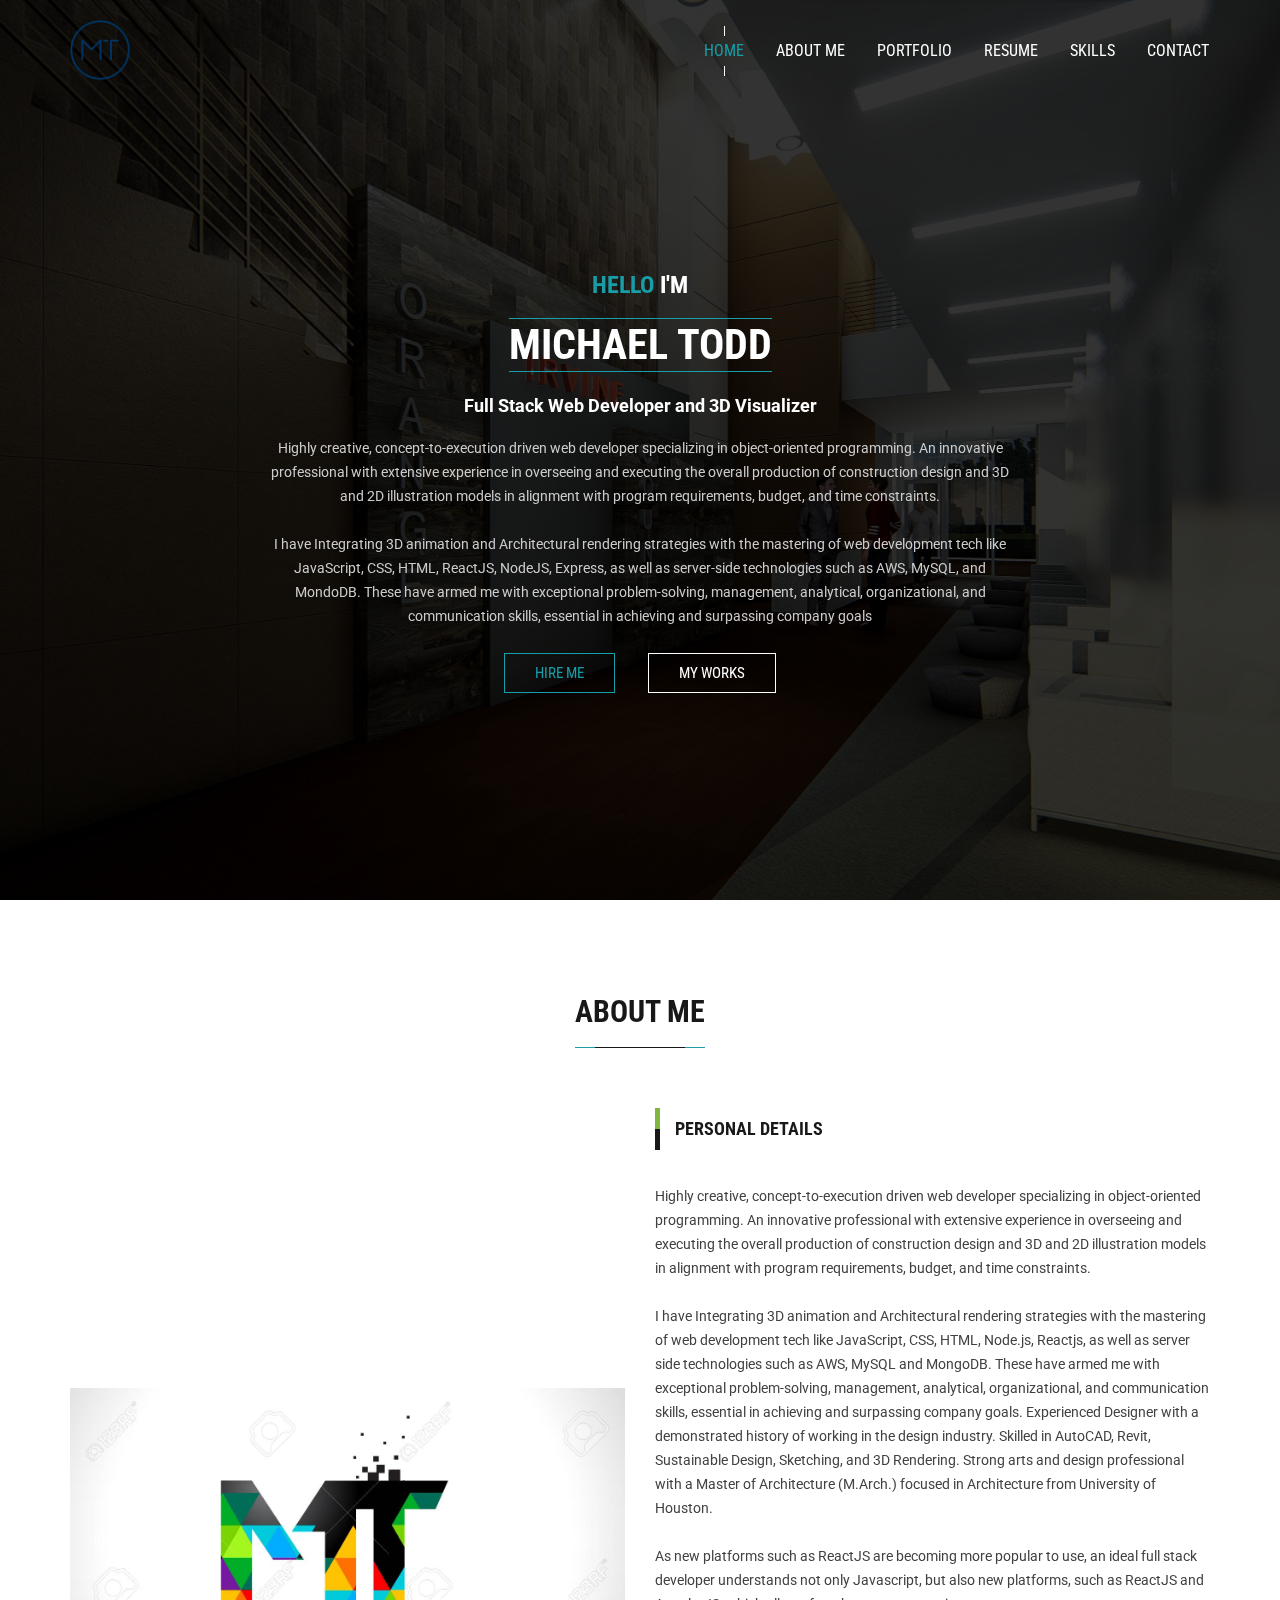
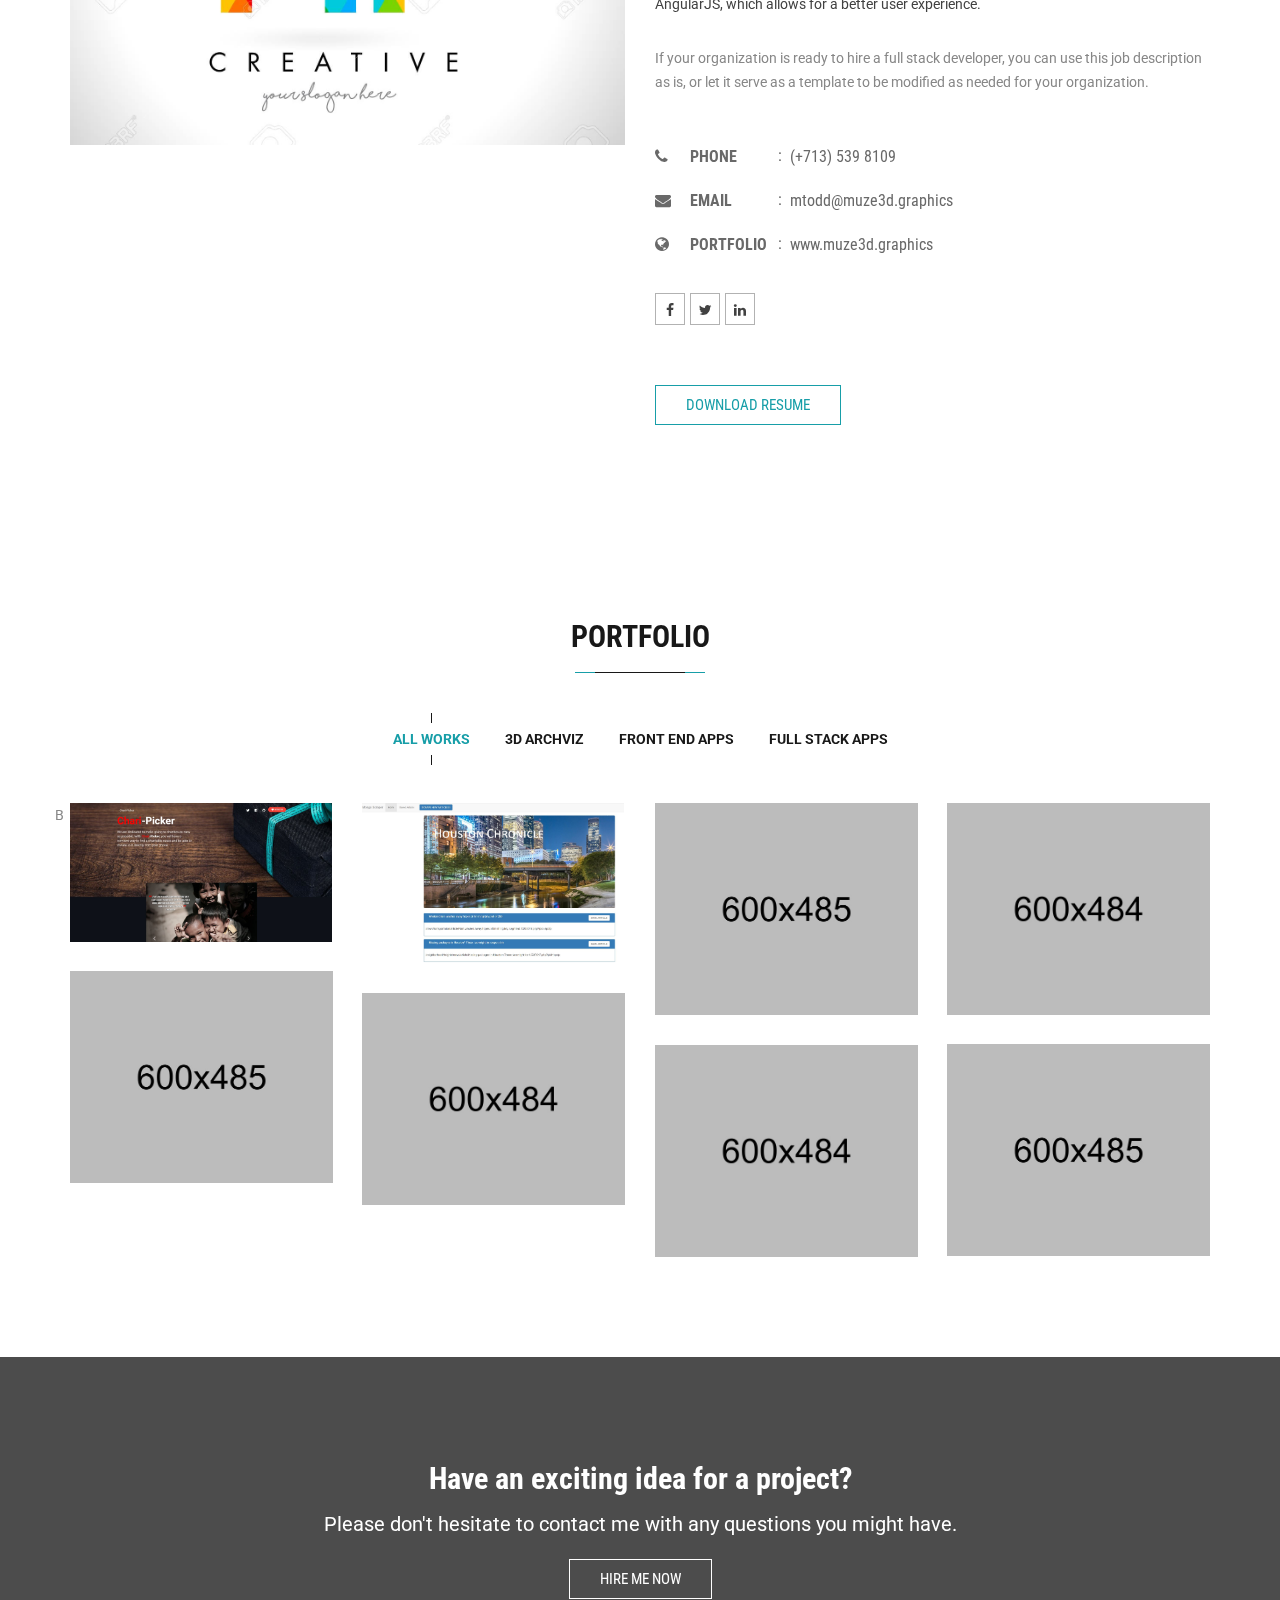
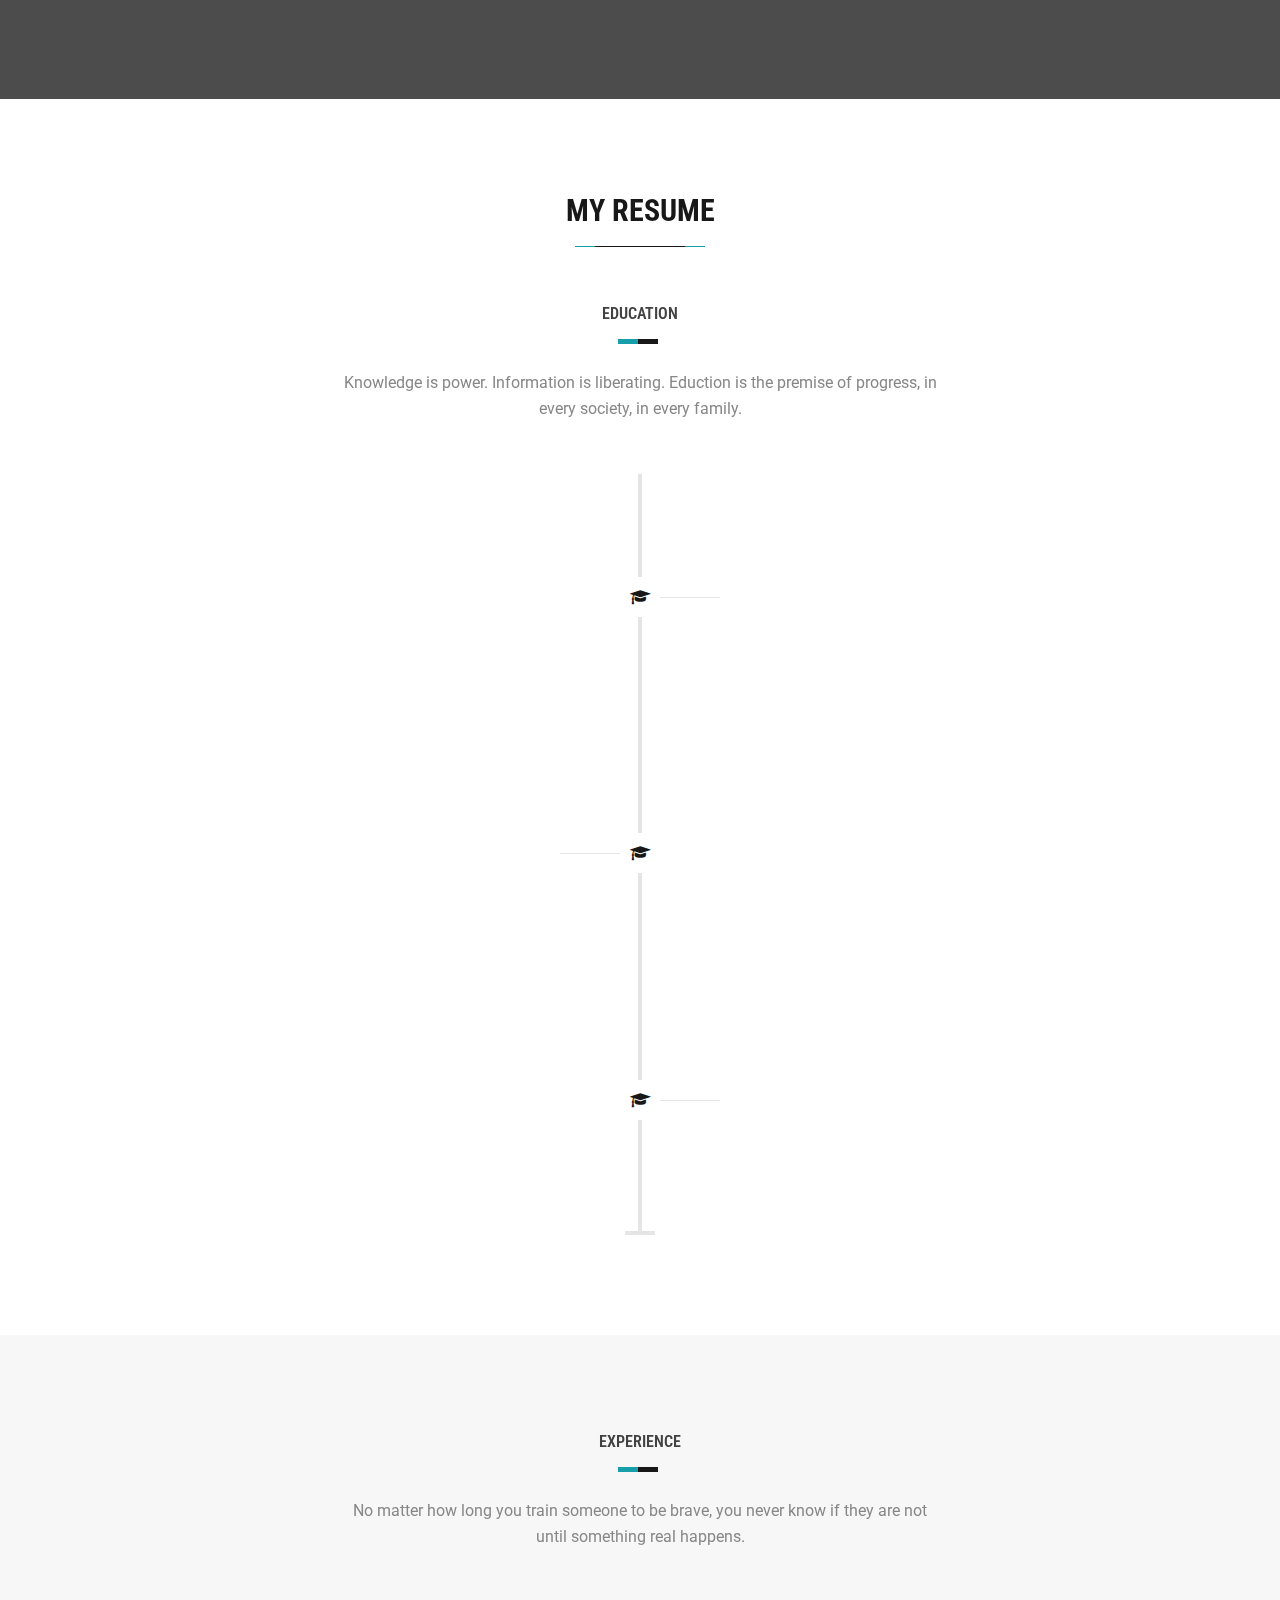
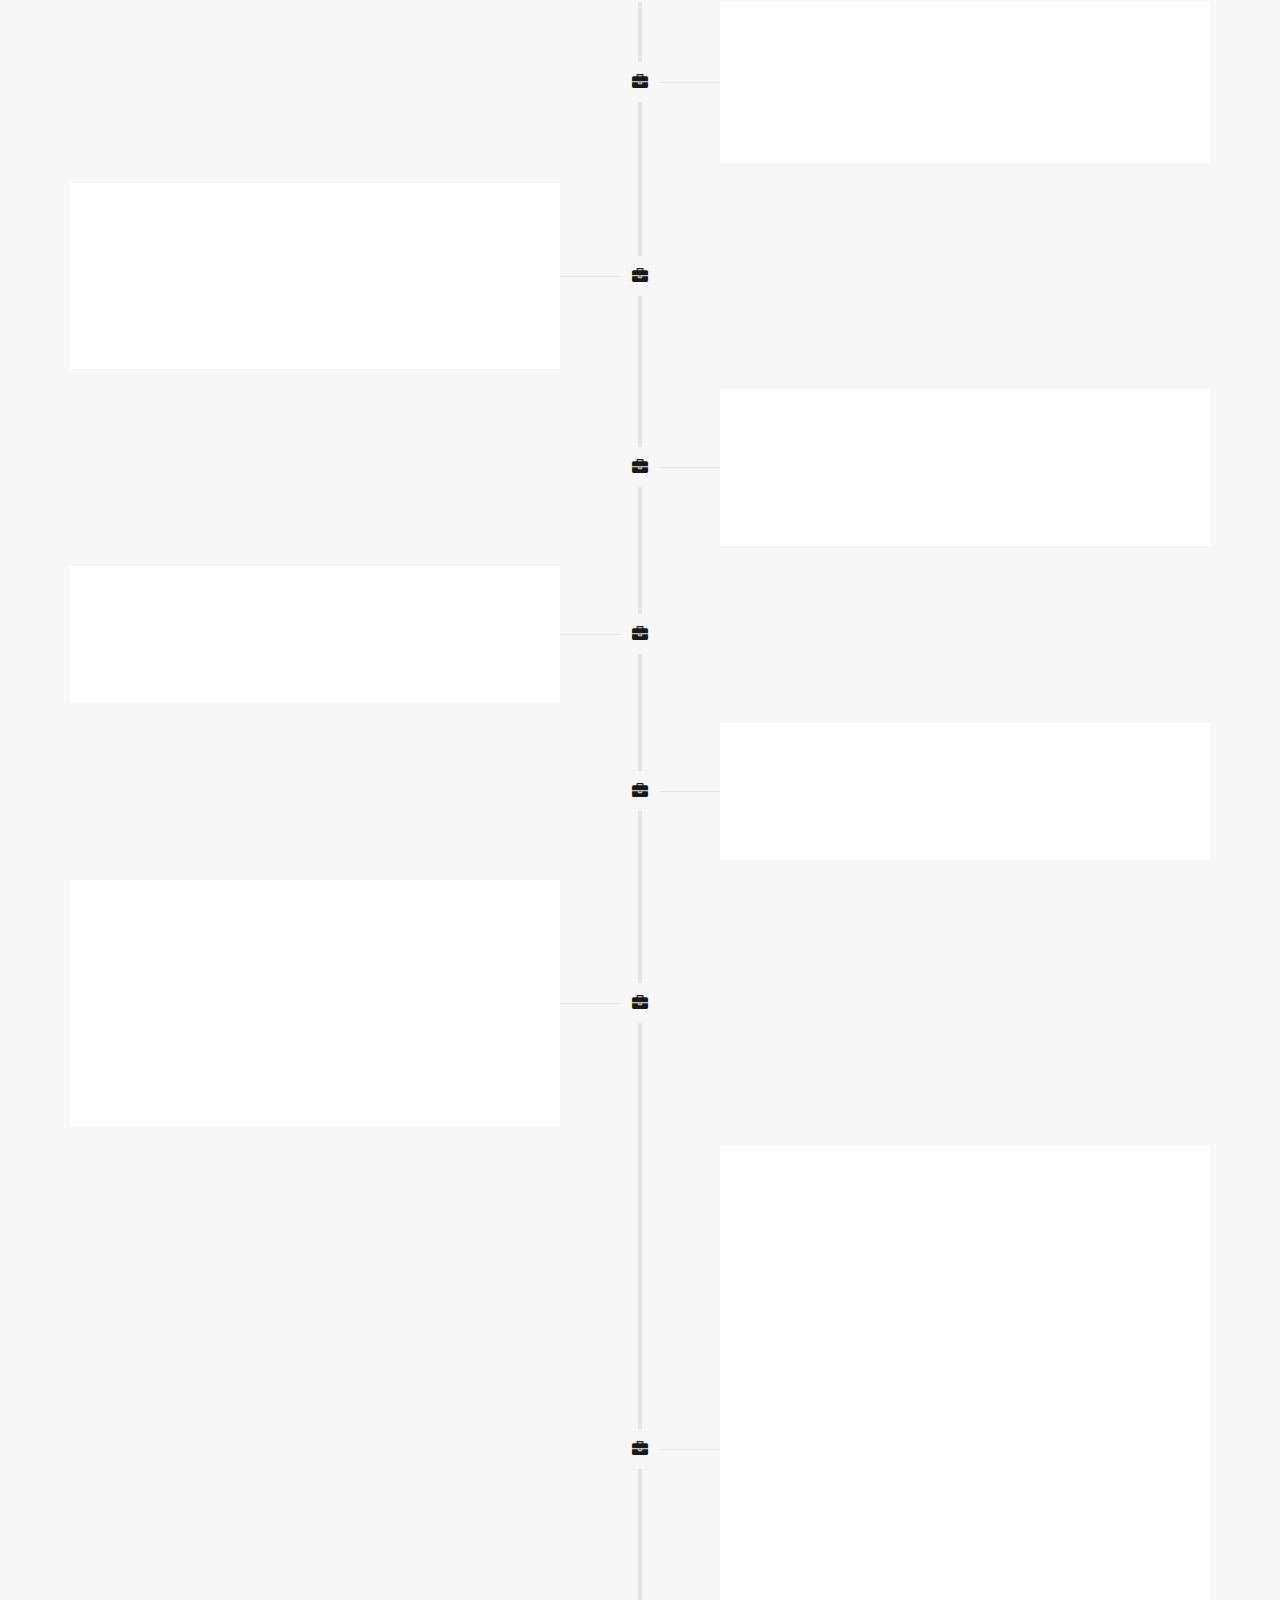
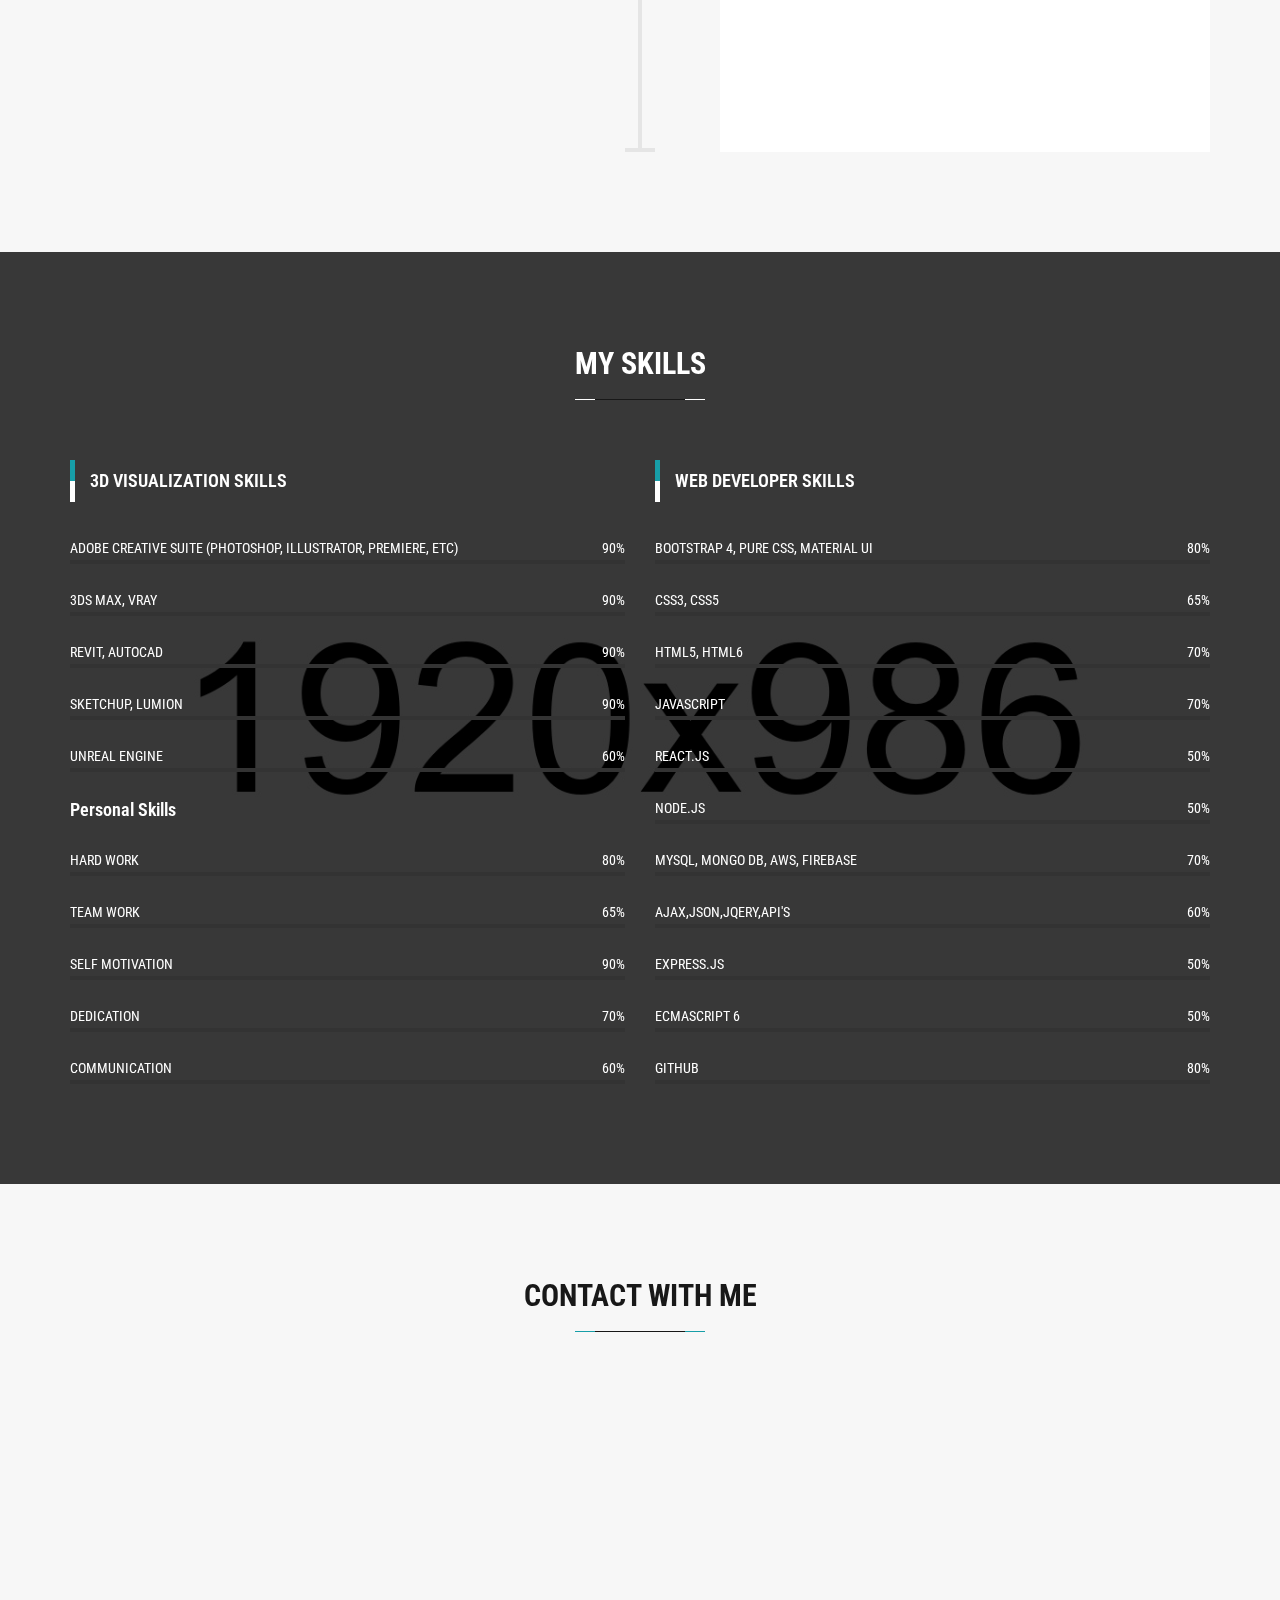
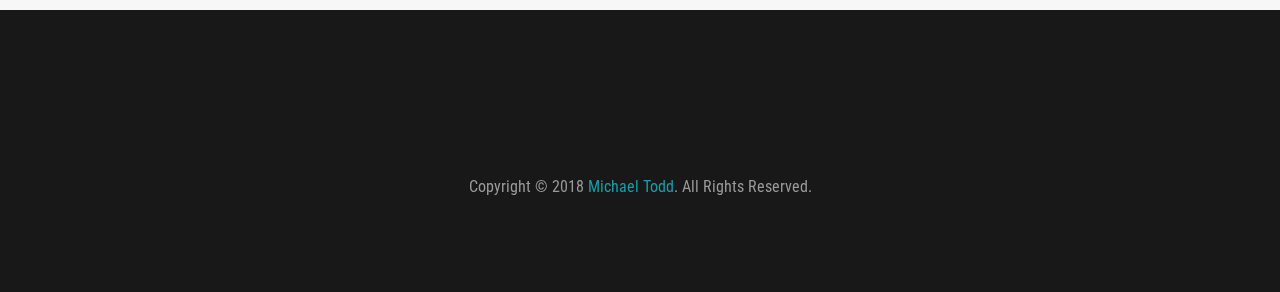
==== commit b2d356e8: "profile detail update" ====
--- a/index.html
+++ b/index.html
@@ -225,15 +225,11 @@
                                 The demand for full stack developers is high, which has led to a huge shortage in candidates to fill the jobs, especially
                                 <br>
                                 <br> -->
-                                    As new platforms such as AngularJS are becoming more popular to use. An ideal full
+                                    As new platforms such as ReactJS are becoming more popular to use, an ideal full
                                     stack developer understands not only Javascript,
                                     but also new platforms, such as ReactJS and AngularJS, which allows for a better
                                     user
-                                    experience.
-                                    <br> If your organization is ready to hire a full stack developer, you can use this
-                                    job
-                                    description as is, or let it serve as a template to be modified as needed for your
-                                    organization.</p>
+                                    experience.</p>
                             </div>
 
                             <div class="details pt--30">
